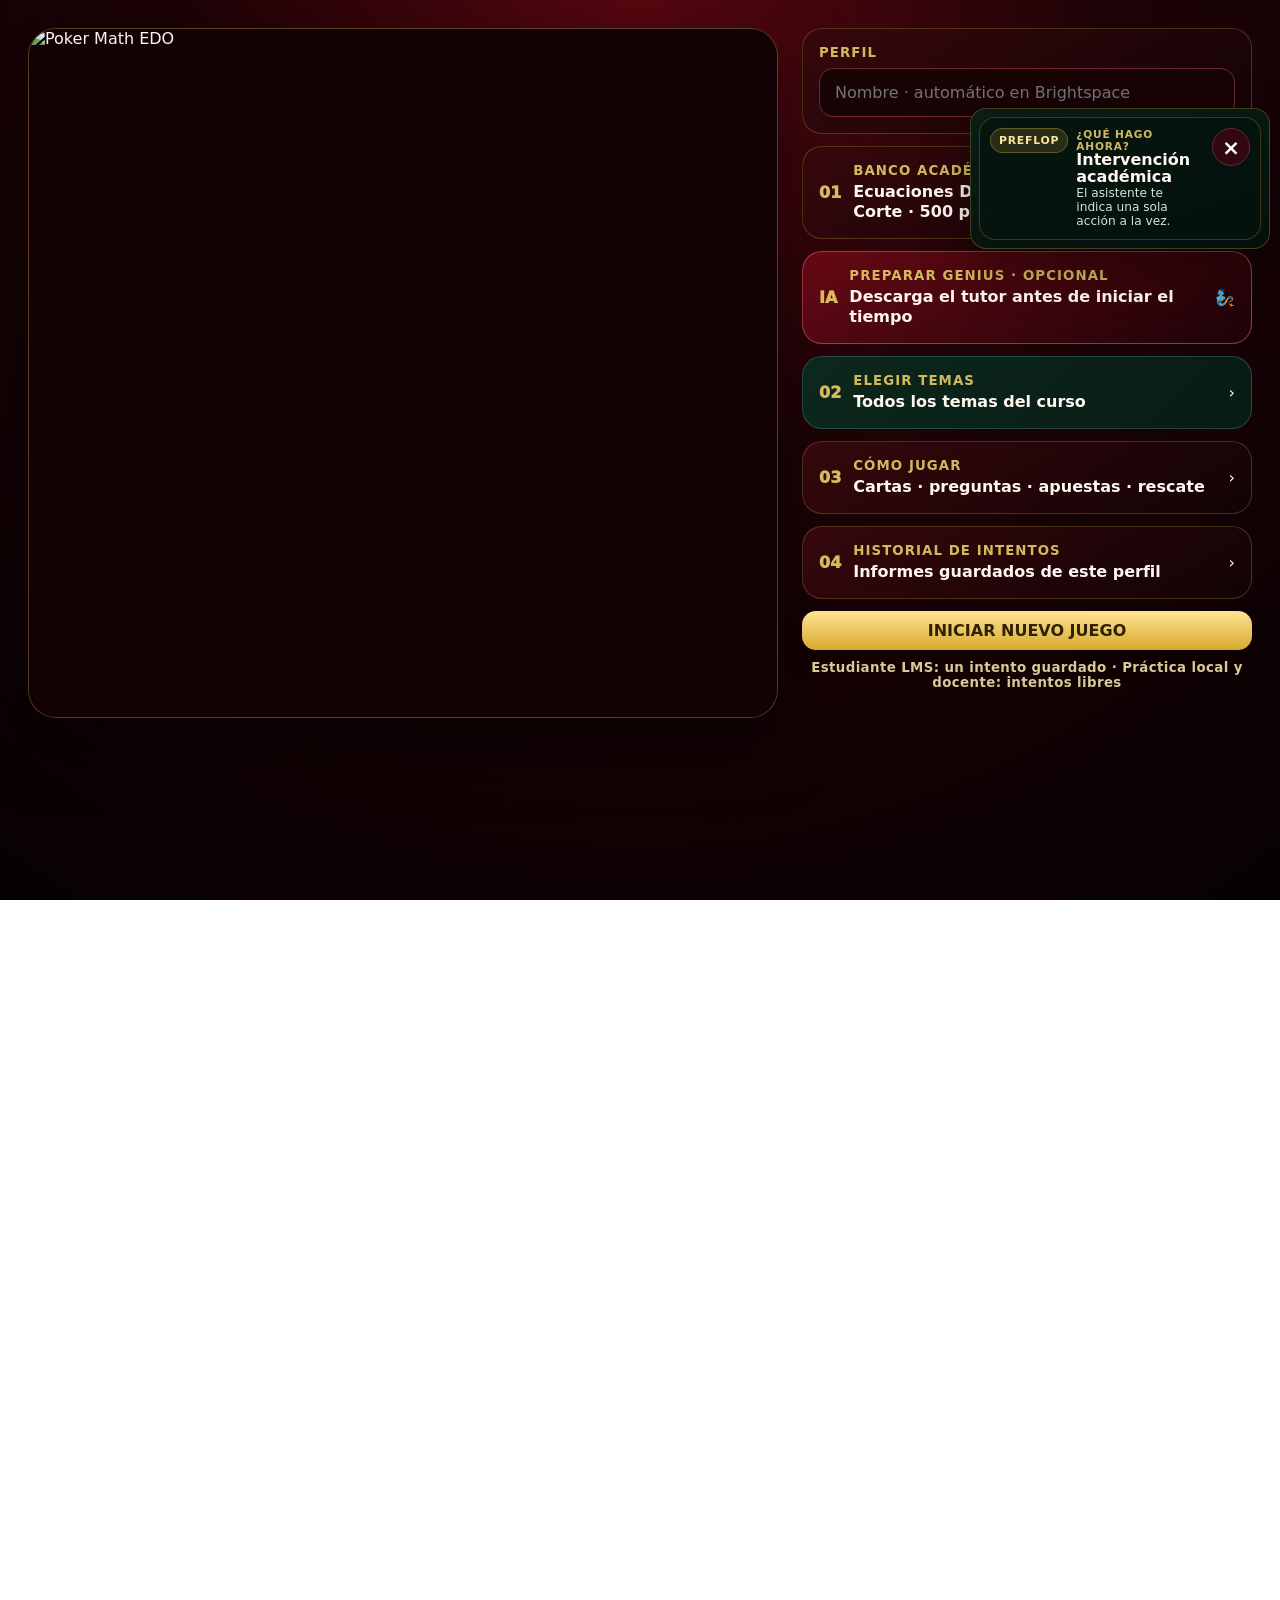
==== index.html @ 797a7d3d "Add files via upload" ====
<!doctype html>
<html lang="es">
<head>
  <meta charset="utf-8">
  <meta name="viewport" content="width=device-width,initial-scale=1,viewport-fit=cover">
  <meta name="theme-color" content="#4a0710">
  <title>Poker Math EDO v7.2 · Genius Math generativo RC · Corte 3 · Banco 500 · SCORM</title>
  <link rel="stylesheet" href="styles.css">
  <link rel="stylesheet" href="genie/tutor-v72.css">
<link rel="stylesheet" href="genie/runtime-v721.css">
  <script>
    window.MathJax={tex:{inlineMath:[['\\(','\\)']],displayMath:[['\\[','\\]']],processEscapes:true},svg:{fontCache:'global'},options:{skipHtmlTags:['script','noscript','style','textarea','pre','code'],renderActions:{addMenu:[]}}};
  </script>
  <script defer src="mathjax/tex-svg-full.js"></script>
</head>
<body>
<section id="startScreen" class="screen active start-screen">
  <div class="start-shell">
    <section class="start-showcase">
      <div class="logo-frame"><img src="assets/poker_ecomat_logo.webp" alt="Poker Math EDO" class="main-logo"></div>
    </section>
    <aside class="start-menu">
      <div class="menu-card identity-card">
        <small id="identityModeLabel">PERFIL</small>
        <input id="studentName" maxlength="80" placeholder="Nombre · automático en Brightspace">
      </div>
      <div class="menu-card static-card">
        <span class="menu-index">01</span><div><small>BANCO ACADÉMICO</small><b>Ecuaciones Diferenciales · Tercer Corte · 500 preguntas</b></div><span>♣</span>
      </div>
      <button id="preloadGeniusBtn" type="button" class="menu-card menu-button genius-menu-card" aria-describedby="preloadGeniusStatus">
        <span class="menu-index">IA</span><div><small>PREPARAR GENIUS · OPCIONAL</small><b id="preloadGeniusStatus" role="status">Descarga el tutor antes de iniciar el tiempo</b></div><span>🧞</span>
      </button>
      <button id="topicsBtn" class="menu-card menu-button topic-menu-button" type="button"><span class="menu-index">02</span><div><small>ELEGIR TEMAS</small><b id="selectedTopicsSummary">Todos los temas del curso</b></div><span>›</span></button>
      <button id="howBtn" class="menu-card menu-button" type="button"><span class="menu-index">03</span><div><small>CÓMO JUGAR</small><b>Cartas · preguntas · apuestas · rescate</b></div><span>›</span></button>
      <button id="attemptHistoryBtn" class="menu-card menu-button" type="button"><span class="menu-index">04</span><div><small>HISTORIAL DE INTENTOS</small><b id="attemptHistorySummary">Informes guardados de este perfil</b></div><span>›</span></button>
      <button id="continueBtn" class="primary-btn hidden" type="button">CONTINUAR PARTIDA GUARDADA</button>
      <button id="startBtn" class="primary-btn gold" type="button">INICIAR NUEVO JUEGO</button><small class="open-access-note">Estudiante LMS: un intento guardado · Práctica local y docente: intentos libres</small>
      <div id="teacherBadge" class="teacher-badge hidden">DOCENTE / WITHOUT TRACKING, PREVIEW · INTENTOS ILIMITADOS</div>
      <div id="completedBox" class="completed-box hidden"></div>
      <small id="startError" class="error-text"></small>
    </aside>
  </div>
</section>

<div id="topicsModal" class="overlay hidden" role="dialog" aria-modal="true" aria-labelledby="topicsTitle">
  <div class="modal-card topics-card">
    <div class="modal-head">
      <div><small>BANCO ACADÉMICO</small><h2 id="topicsTitle">Elegir temas del curso</h2></div>
      <button id="closeTopics" class="icon-btn" type="button" aria-label="Cerrar selección de temas">×</button>
    </div>
    <p class="topics-intro">Selecciona uno o varios temas de Ecuaciones Diferenciales del banco de tercer corte. Incluye 500 preguntas: opción múltiple, verdadero/falso, respuesta entera, afirmaciones I–IV, ordenamiento y preguntas con gráfica SVG. Poker usa los niveles 1–2 como retos normales y el nivel 3 para subidas y Rescate.</p>
    <div class="topics-toolbar">
      <button id="selectAllTopics" class="secondary-btn" type="button">SELECCIONAR TODOS</button>
      <button id="clearTopics" class="secondary-btn" type="button">LIMPIAR</button>
    </div>
    <div id="topicsGrid" class="topics-grid"></div>
    <div id="topicsCount" class="topics-count"></div>
    <div id="topicsError" class="error-text"></div>
    <div class="modal-actions"><button id="applyTopics" class="primary-btn gold" type="button">APLICAR TEMAS</button></div>
  </div>
</div>

<div id="attemptHistoryModal" class="overlay hidden" role="dialog" aria-modal="true" aria-labelledby="attemptHistoryTitle">
  <div class="modal-card attempt-history-card">
    <div class="modal-head">
      <div><small>ARCHIVO DE INFORMES</small><h2 id="attemptHistoryTitle">Historial de intentos</h2></div>
      <button id="closeAttemptHistory" class="icon-btn" type="button" aria-label="Cerrar historial">×</button>
    </div>
    <p class="attempt-history-intro">Cada intento terminado se archiva por separado para este perfil. Puedes volver a descargar cualquiera de sus informes HTML sin afectar los demás intentos.</p>
    <div id="attemptHistoryList" class="attempt-history-list"></div>
    <div id="attemptHistoryError" class="error-text"></div>
  </div>
</div>

<div id="howModal" class="overlay hidden" role="dialog" aria-modal="true" aria-labelledby="howTitle">
  <div class="modal-card how-card">
    <div class="modal-head"><div><small>MANUAL RÁPIDO</small><h2 id="howTitle">Cómo jugar Poker Math · EDO</h2></div><button id="closeHow" class="icon-btn" type="button">×</button></div>
    <div class="how-grid">
      <section><h3>Objetivo</h3><p>Tú y la Mesa empiezan con <b>2.50</b> en fichas. Las fichas se reparten entre las dos bancas y el banco de apuesta, por lo que el total del sistema se conserva en <b>5.00</b>. Tu banca disponible es tu nota actual. Tienes <b>60 minutos</b> y ganas la carrera si llegas a <b>5.00</b>. Si una banca queda en <b>0.00</b> después de resolver la mano, el juego termina.</p></section>
      <section><h3>Preguntas = control del azar</h3><p>Las preguntas normales <b>no suman décimas directamente</b>. Antes de responder puedes intentar solo o pedir a Genius Math pistas, fórmulas y orientación. La <b>primera respuesta registrada</b> determina si ganas el derecho de conservar o cambiar al azar la carta objetivo.</p></section>
      <section><h3>Genius Math · ciclo pedagógico</h3><p>Cada intervención normal sigue <b>1) reto</b>, <b>2) apoyo opcional de Genius Math antes de responder</b> y <b>3) transferencia sin IA</b>. Si no recuerdas una fórmula, puedes pedírsela directamente al Genio. Las preguntas irrelevantes no penalizan: Genius las redirige naturalmente al ejercicio. La nota oficial sigue dependiendo de la primera respuesta registrada.</p></section>
      <section><h3>Preflop</h3><p>Puedes responder hasta 2 preguntas por tus cartas y hasta 2 por las cartas ocultas de la Mesa. El termómetro psicológico puede ser sincero o estar faroleando. El <b>rostro profesional de la Mesa permanece visible durante toda la partida</b> y cambia mediante una secuencia de sprites según la calle, la fuerza aparente de la mano y la evolución de las cartas.</p></section>
      <section><h3>Flop · Turn · River</h3><p>Flop: hasta 3 preguntas, una por comunitaria. Turn y river: hasta 1 cada uno. Cambiar una comunitaria puede ayudarte o ayudar a la Mesa.</p></section>
      <section><h3>Apuestas</h3><p>Las fichas se comprometen en pasos de <b>0.10</b>, con máximo <b>0.50 por jugador y por mano</b>, incluyendo las ciegas. <b>Igualar</b> una apuesta no requiere reto adicional. <b>Abrir o subir</b> una apuesta sí exige superar una pregunta avanzada. Una calle solo puede cerrarse cuando las apuestas quedan igualadas o alguien se retira. La Mesa decide estratégicamente si pasa, apuesta, iguala, resube o se retira según su probabilidad interna.</p></section>
      <section><h3>Dealer · Small Blind · Big Blind</h3><p>Cada mano comienza con apuestas obligatorias. En heads-up, quien tiene el <b>botón Dealer (D)</b> pone la <b>Small Blind = 0.10</b> y el rival la <b>Big Blind = 0.20</b>. El botón cambia de jugador en cada mano. Estas décimas quedan comprometidas desde el reparto y forman parte del Rescate si pierdes el showdown.</p></section>
      <section><h3>Rescate de Conocimiento</h3><p>Si pierdes el showdown, respondes exactamente 2 preguntas avanzadas: <b>2/2 salva 100%</b>, <b>1/2 salva 50%</b>, <b>0/2 salva 0%</b> de tus décimas comprometidas.</p></section>
      <section class="justice-info"><h3>Finalización y perfiles Brightspace</h3><p>El juego termina al cumplirse <b>60 minutos</b>, al alcanzar <b>5.00</b>, si alguna banca queda en <b>0.00</b> después de resolver la mano, o si pulsas <b>Finalizar</b>. La banca actual es la nota final. Poker Math EDO distingue cuatro contextos: <b>Estudiante Brightspace</b> (seguimiento sin bloqueo de intentos, nota al LMS), <b>Docente con seguimiento Brightspace</b> (nota 0–5.0 al LMS para la identidad activa), <b>Docente / Without Tracking, Preview</b> (sin escrituras, commits ni finalización de nota) y <b>Docente / Preview-Review</b> (sin modificar calificaciones). El modo docente con seguimiento se activa cuando Brightspace expone una señal de rol docente en los datos de lanzamiento o cuando el contenedor permite reconocer el contexto de <i>Administrar curso / Course Admin</i>. Si el LMS no expone el rol pero sí abre un intento con seguimiento, la sesión se trata como perfil calificable y la nota se envía normalmente. <b>En toda finalización se descarga automáticamente el informe HTML detallado</b>.</p></section>
      <section class="latex-reference-section full-span">
        <h3>Tabla de manos de póker</h3>
        <p>Referencia rápida para entender el showdown. No necesitas memorizarla completa porque el juego calcula automáticamente la mejor mano, pero puedes consultarla antes y durante la partida.</p>
        <div class="latex-box">
          <div class="latex-caption"><strong>Jerarquía de manos</strong><br><span>10 &gt; 9 &gt; ··· &gt; 1</span></div>
          <table class="latex-table poker-rank-table">
            <thead>
              <tr><th>Rango</th><th>Mano</th><th>Ejemplo</th><th>Idea</th></tr>
            </thead>
            <tbody>
              <tr><td>10</td><td>Escalera real</td><td><span class="hand-sample"><span class="ref-card club">10♣</span><span class="ref-card club">J♣</span><span class="ref-card club">Q♣</span><span class="ref-card club">K♣</span><span class="ref-card club">A♣</span></span></td><td>10-J-Q-K-A del mismo palo.</td></tr>
              <tr><td>9</td><td>Escalera de color</td><td><span class="hand-sample"><span class="ref-card diamond">5♦</span><span class="ref-card diamond">6♦</span><span class="ref-card diamond">7♦</span><span class="ref-card diamond">8♦</span><span class="ref-card diamond">9♦</span></span></td><td>Cinco consecutivas del mismo palo.</td></tr>
              <tr><td>8</td><td>Póker</td><td><span class="hand-sample"><span class="ref-card club">5♣</span><span class="ref-card diamond">5♦</span><span class="ref-card spade">5♠</span><span class="ref-card heart">5♥</span><span class="ref-card club">J♣</span></span></td><td>Cuatro cartas del mismo valor.</td></tr>
              <tr><td>7</td><td>Full house</td><td><span class="hand-sample"><span class="ref-card club">K♣</span><span class="ref-card diamond">K♦</span><span class="ref-card heart">K♥</span><span class="ref-card club">9♣</span><span class="ref-card spade">9♠</span></span></td><td>Un trío y una pareja.</td></tr>
              <tr><td>6</td><td>Color</td><td><span class="hand-sample"><span class="ref-card club">3♣</span><span class="ref-card club">9♣</span><span class="ref-card club">Q♣</span><span class="ref-card club">A♣</span><span class="ref-card club">2♣</span></span></td><td>Cinco cartas del mismo palo.</td></tr>
              <tr><td>5</td><td>Escalera</td><td><span class="hand-sample"><span class="ref-card diamond">A♦</span><span class="ref-card club">2♣</span><span class="ref-card spade">3♠</span><span class="ref-card heart">4♥</span><span class="ref-card club">5♣</span></span></td><td>Cinco valores consecutivos.</td></tr>
              <tr><td>4</td><td>Trío</td><td><span class="hand-sample"><span class="ref-card club">8♣</span><span class="ref-card diamond">8♦</span><span class="ref-card spade">8♠</span><span class="ref-card heart">5♥</span><span class="ref-card club">Q♣</span></span></td><td>Tres cartas del mismo valor.</td></tr>
              <tr><td>3</td><td>Doble pareja</td><td><span class="hand-sample"><span class="ref-card diamond">Q♦</span><span class="ref-card heart">Q♥</span><span class="ref-card club">7♣</span><span class="ref-card heart">7♥</span><span class="ref-card club">A♣</span></span></td><td>Dos parejas distintas.</td></tr>
              <tr><td>2</td><td>Pareja</td><td><span class="hand-sample"><span class="ref-card diamond">J♦</span><span class="ref-card heart">J♥</span><span class="ref-card club">9♣</span><span class="ref-card club">2♣</span><span class="ref-card spade">5♠</span></span></td><td>Dos cartas del mismo valor.</td></tr>
              <tr><td>1</td><td>Carta alta</td><td><span class="hand-sample"><span class="ref-card club">A♣</span><span class="ref-card diamond">5♦</span><span class="ref-card heart">7♥</span><span class="ref-card spade">2♠</span><span class="ref-card club">J♣</span></span></td><td>Sin otra combinación.</td></tr>
            </tbody>
          </table>
        </div>
      </section>
    </div>
    <div class="modal-actions"><button id="closeHow2" class="primary-btn gold" type="button">Entendido</button></div>
  </div>
</div>

<main id="gameScreen" class="game hidden">
  <header class="topbar">
    <div class="brand"><img src="assets/poker_ecomat_logo.webp" alt="Poker Math EDO"><div><b>Poker Math · EDO</b><span id="hudStudent">Estudiante</span></div></div>
    <div class="stat hero-stat"><span>Tu nota</span><b id="gradeText">2.50 / 5.00</b></div>
    <div class="stat"><span>Mesa</span><b id="dealerScoreText">2.50 / 5.00</b></div>
    <div class="stat"><span>Tiempo</span><b id="timeText">01:00:00</b></div>
    <div class="stat"><span>C / I</span><b id="ciText">0 / 0</b></div>
    <div class="stat"><span>Mano</span><b id="handText">1</b></div>
    <button id="assistantBtn" class="secondary-btn assistant-open-btn" type="button">🧭 Asistente</button>
    <div class="more-wrap"><button id="moreBtn" class="secondary-btn" type="button" aria-expanded="false">☰ Más ▾</button><div id="moreMenu" class="more-menu hidden"><button id="saveBtn" type="button">💾 Guardar</button><button id="hierarchyBtn" type="button">🂡 Jerarquía</button><button id="soundBtn" type="button">🔊 Sonido</button><button id="howBtnGame" type="button">❔ Cómo jugar</button><button id="assistantMenuBtn" type="button">🧭 Abrir asistente</button></div></div>
    <button id="finishBtn" class="danger-btn" type="button">⏹ Finalizar</button>
  </header>

  <section id="guideBand" class="guide-band floating-guide" aria-label="Asistente guiado por fases">
    <div id="phaseTrack" class="phase-track"></div>
    <div class="guide-band-main">
      <div class="guide-assistant-card">
        <div class="assistant-panel-head">
          <div class="assistant-head">
            <div class="phase-chip" id="phaseChip">PREFLOP</div>
            <div class="assistant-copy">
              <small>¿QUÉ HAGO AHORA?</small>
              <h2 id="phaseTitle">Intervención académica</h2>
              <p id="phaseHelp">El asistente te indica una sola acción a la vez.</p>
            </div>
          </div>
          <button id="closeGuideBtn" class="icon-btn close-guide-btn" type="button" aria-label="Cerrar asistente">×</button>
        </div>
        <div id="phaseSecondary" class="phase-secondary-inline"></div>
      </div>
    </div>
  </section>
  <button id="floatingPhaseActionBtn" class="primary-btn gold floating-phase-btn hidden" type="button">IR A LA APUESTA PREFLOP</button>

  <section class="poker-layout">
    <div class="table-stage">
      <div class="guide-emotion-card mesa-face-card" aria-live="polite">
        <div class="guide-emotion-top">
          <div id="opponentSpriteShell" class="opponent-sprite-shell compact" aria-label="Rostro emocional de la Mesa">
            <div class="sprite-halo" aria-hidden="true"></div>
            <img id="psychSpriteA" class="opponent-sprite active" src="assets/emotions/preflop_01.webp" alt="Jugadora de Poker Math EDO">
            <img id="psychSpriteB" class="opponent-sprite" src="assets/emotions/preflop_01.webp" alt="" aria-hidden="true">
            <span class="live-opponent-badge">MESA · EN VIVO</span>
          </div>
          <div class="guide-emotion-copy">
            <small>MESA</small>
            <b id="psychLabel">Analítica</b>
            <span id="psychTell">Observando la mano.</span>
            <div class="mini-meta"><b id="machineDockLabel">Analítica</b><span id="machineDockPhase">PREFLOP</span></div>
          </div>
        </div>
        <div class="gauge-wrap">
          <div class="gauge"><i id="psychFill"></i></div>
          <div class="gauge-scale"><span>Presión</span><span>Lectura</span><span>Control</span></div>
          <small id="emotionFrameLabel" class="emotion-frame-label">Neutral profesional</small>
        </div>
      </div>
      <div class="felt-table">
        <div id="tableFX" class="table-fx" aria-hidden="true"></div>
        <div id="dealerChipRack" class="chip-rack dealer-chip-rack" aria-live="polite"></div>
        <div id="tablePot" class="pot-display" aria-live="polite"><div class="pot-title">POZO</div><div id="potChipStack" class="pot-chip-stack"></div><div id="potText" class="pot-text">0.00</div></div>
        <div id="studentChipRack" class="chip-rack student-chip-rack" aria-live="polite"></div>
        <div class="dealer-zone">
          <div class="zone-label"><span>LA MESA</span></div>
          <div class="role-strip dealer-role-strip">
            <div id="dealerRoleChips" class="role-chip-cluster" aria-label="Rol de la Mesa en esta mano"></div>
          </div>
          <div id="dealerCards" class="card-row"></div>
        </div>

        <div class="community-zone">
          <div class="zone-label"><span>CARTAS COMUNITARIAS</span><b id="streetLabel">PREFLOP</b></div>
          <div id="boardCards" class="card-row board-row"></div>
        </div>

        <div class="student-zone">
          <div class="zone-label"><span>TUS CARTAS</span></div>
          <div class="role-strip student-role-strip">
            <div id="studentRoleChips" class="role-chip-cluster" aria-label="Tu rol en esta mano"></div>
          </div>
          <div id="studentCards" class="card-row"></div>
        </div>
      </div>
    </div>
  </section>
</main>

<div id="questionModal" class="overlay hidden" role="dialog" aria-modal="true" aria-labelledby="qTitle">
  <div class="modal-card question-card genius-question-card">
    <div class="modal-head"><div><small id="qMeta">Pregunta</small><h2 id="qTitle">Reto matemático</h2></div><button id="qClose" class="icon-btn" type="button" aria-label="Cerrar pregunta">×</button></div>
    <div id="qLearningTrack" class="genius-phase-track" aria-label="Fases pedagógicas">
      <div data-qphase="independent"><span>1</span><b>RETO</b></div>
      <div data-qphase="genie"><span>2</span><b>APRENDIZAJE</b></div>
      <div data-qphase="transfer"><span>3</span><b>TRANSFERENCIA</b></div>
    </div>
    <div id="qPhaseNote" class="genius-phase-note">Puedes responder directamente o pedir ayuda a Genius Math antes de contestar.</div>
    <div class="question-tools"><button id="calcBtn" class="tool-btn" data-open-reino-calc type="button">🧮 Calculadora Reino Integral</button><button id="hintBtn" class="tool-btn genius-tool-btn" type="button">🧞 PEDIR PISTA A GENIUS MATH</button></div>
    <div id="qPrompt" class="math-prompt"></div>
    <div id="qHint" class="hint-box hidden"></div>
    <form id="answerForm">
      <div id="answerArea"></div>
      <label class="confidence-row">¿Qué tan seguro estás de tu respuesta?
        <select id="qConfidence"><option value="low">Baja</option><option value="medium" selected>Media</option><option value="high">Alta</option></select>
      </label>
      <button id="answerBtn" class="primary-btn gold" type="submit">REGISTRAR MI RESPUESTA</button>
    </form>
    <div id="qFeedback" class="feedback hidden"></div>

    <section id="geniePanel" class="genius-panel hidden" aria-labelledby="genieHeading">
      <header class="genius-panel-head"><span class="genius-orb" aria-hidden="true">✦</span><div><b id="genieHeading">Genius Math</b><small>Trabajemos tu ejercicio de EDO</small></div><span id="genieHelpBadge" class="genius-help-badge">IA no activada</span><button id="genieCloseBtn" class="icon-btn" type="button" aria-label="Cerrar Genius y volver al ejercicio">✕</button></header>
      <p id="genieEngineNote" class="genius-engine-note"></p>
      <details id="genieModeDetails" class="genius-model-details" open><summary>Modelo y conexión</summary>
        <p>El tutor local genera respuestas en este equipo. Su primera activación descarga el programa y los pesos desde servidores externos; requiere HTTPS, WebGPU y memoria suficiente. La caché puede ser eliminada por el navegador.</p>
        <label for="genieProfile">Perfil del modelo</label><select id="genieProfile"><option value="light">Ligero · Qwen3 0.6B</option><option value="standard">Estándar · Qwen3 1.7B</option><option value="advanced">Avanzado · Qwen3 4B</option></select>
        <p class="genius-download-note">Descarga orientativa, no medida: 0,5 / 1,2 / 2,6 GB. No está incluida en este ZIP. Elegir un modelo mayor no garantiza mayor exactitud.</p>
        <button id="genieLoadBtn" type="button" class="primary-btn">ACTIVAR IA LOCAL</button><button id="genieCloudBtn" type="button" class="secondary-btn hidden">CONECTAR IA REMOTA</button>
      </details>
      <div class="genius-reference-toggle"><button id="genieGuideBtn" type="button" class="secondary-btn">Consultar fórmulas sin IA</button></div>
      <div id="genieReference" class="genius-reference hidden"></div>
      <div id="genieChat" class="genius-chat" role="log" aria-live="polite" aria-relevant="additions" aria-label="Conversación con Genius"></div>
      <form id="genieForm" class="genius-form"><label for="genieInput">Tu duda o procedimiento</label><textarea id="genieInput" rows="3" maxlength="2400" placeholder="Puedes empezar con: no sé cómo comenzar…" aria-describedby="genieKeyboardNote"></textarea><small id="genieKeyboardNote">Enter envía · Shift+Enter añade una línea</small><div class="genius-form-actions"><button id="genieSendBtn" type="submit" class="primary-btn">ENVIAR</button><button id="genieCancelBtn" type="button" class="secondary-btn hidden">CANCELAR</button></div></form>
      <div id="genieStatus" class="genius-status" role="status"></div><button id="genieReadyBtn" type="button" class="secondary-btn">VOLVER A MI RESPUESTA</button>
    </section>

    <section id="transferPanel" class="transfer-panel hidden" aria-label="Prueba de transferencia">
      <div class="transfer-head"><span>3</span><div><b>Prueba de transferencia</b><small>Genius Math se retira. Resuelve sin IA.</small></div></div>
      <div id="transferMeta" class="transfer-meta"></div>
      <div id="transferPrompt" class="math-prompt"></div>
      <form id="transferForm"><div id="transferAnswerArea"></div><button class="primary-btn gold" type="submit">RESPONDER TRANSFERENCIA</button></form>
      <div id="transferFeedback" class="feedback hidden"></div>
    </section>

    <div id="changeDecision" class="change-decision hidden"><h3 id="decisionTitle">Ganaste el derecho de intervenir la carta</h3><p id="decisionText"></p><div class="modal-actions"><button id="keepCardBtn" class="secondary-btn" type="button">CONSERVAR</button><button id="changeCardBtn" class="primary-btn gold" type="button">CAMBIAR AL AZAR</button></div></div>
    <div id="wrongCloseWrap" class="modal-actions hidden"><button id="wrongCloseBtn" class="primary-btn" type="button">VOLVER A LA MESA</button></div>
  </div>
</div>

<div id="betModal" class="overlay hidden" role="dialog" aria-modal="true" aria-labelledby="betTitle">
  <div class="modal-card bet-card">
    <div class="modal-head"><div><small id="betStreet">APUESTA</small><h2 id="betTitle">Decide cuánto comprometer</h2></div></div>
    <div class="ai-bet-box"><span>Decisión estratégica de la Mesa</span><b id="aiBetText">La Mesa pasa.</b><small id="aiBetReason">Evalúa su mano con información legítima.</small></div>
    <div id="betBlindInfo" class="blind-info">Ciegas obligatorias activas.</div>
    <div class="bet-scores"><div><span>Tu banca disponible</span><b id="betGrade">2.50</b></div><div><span>Tú en el banco de apuesta</span><b id="betCurrent">0.00</b></div><div><span>Mesa en el banco de apuesta</span><b id="betDealerCurrent">0.00</b></div></div>
    <label class="bet-label">Cantidad que quieres poner ahora</label>
    <div id="betRoundStatus" class="bet-round-status"></div>
    <div id="betChoices" class="bet-choices"></div>
    <div class="bet-preview-box"><span>Vista previa de tus fichas</span><div id="betPreview" class="bet-preview"></div><b id="betSelectedText">0.00</b></div>
    <button id="foldBetBtn" class="danger-btn bet-fold-btn hidden" type="button">RETIRARME DE LA MANO</button>
    <p class="bet-note">Las ciegas SB/BB ya son parte del compromiso. <b>Igualar</b> una apuesta no exige reto adicional. <b>Abrir o subir</b> exige una pregunta avanzada; el máximo total sigue siendo <b>0.50 por jugador en toda la mano</b>. La expresión de la Mesa puede ser deliberadamente engañosa.</p>
    <button id="confirmBetBtn" class="primary-btn gold" type="button">CONFIRMAR Y CONTINUAR</button>
  </div>
</div>


<div id="raiseChallengeModal" class="overlay hidden" role="dialog" aria-modal="true" aria-labelledby="raiseChallengeTitle">
  <div class="modal-card raise-challenge-card">
    <div class="rescue-banner raise-banner">RETO PARA SUBIR</div>
    <h2 id="raiseChallengeTitle">La subida se gana con conocimiento</h2>
    <p id="raiseChallengeRisk">Para aumentar la apuesta debes superar una pregunta avanzada.</p>
    <div id="raiseChallengeMeta" class="raise-challenge-meta"></div>
    <div id="raiseChallengePrompt" class="math-prompt"></div><div class="question-tools"><button class="tool-btn" data-open-reino-calc type="button">🧮 Calculadora Reino Integral</button></div>
    <form id="raiseChallengeForm">
      <div id="raiseChallengeAnswerArea"></div>
      <button class="primary-btn gold" type="submit">RESPONDER PARA AUTORIZAR LA SUBIDA</button>
    </form>
    <div id="raiseChallengeFeedback" class="feedback hidden"></div>
    <div class="modal-actions raise-challenge-actions">
      <button id="raiseCancelBtn" class="secondary-btn" type="button">NO SUBIR · IGUALAR / PASAR</button>
      <button id="raiseNextBtn" class="primary-btn gold hidden" type="button">CONTINUAR</button>
    </div>
  </div>
</div>

<div id="resultModal" class="overlay hidden" role="dialog" aria-modal="true" aria-labelledby="resultTitle">
  <div class="modal-card result-card"><div id="resultIcon" class="result-icon">♠</div><h2 id="resultTitle">Showdown</h2><div id="showdownCards" class="showdown-view"></div><div id="resultText" class="result-text"></div><button id="resultContinueBtn" class="primary-btn gold" type="button">CONTINUAR</button></div>
</div>

<div id="rescueModal" class="overlay hidden" role="dialog" aria-modal="true" aria-labelledby="rescueTitle">
  <div class="modal-card rescue-card"><div class="rescue-banner">RESCATE DE CONOCIMIENTO</div><h2 id="rescueTitle">Tu conocimiento todavía puede salvar la apuesta</h2><p id="rescueRiskText"></p><div class="rescue-progress"><span id="rescueStep">Pregunta 1 de 2</span><b id="rescueSavedPreview">Puedes salvar 100%</b></div><div id="rescuePrompt" class="math-prompt"></div><div class="question-tools"><button class="tool-btn" data-open-reino-calc type="button">🧮 Calculadora Reino Integral</button></div><form id="rescueForm"><div id="rescueAnswerArea"></div><button class="primary-btn gold" type="submit">RESPONDER</button></form><div id="rescueFeedback" class="feedback hidden"></div><button id="rescueNextBtn" class="primary-btn hidden" type="button">SIGUIENTE</button></div>
</div>

<div id="hierarchyModal" class="overlay hidden">
  <div class="modal-card hierarchy-card">
    <div class="modal-head"><div><small>REFERENCIA</small><h2>Jerarquía y puntaje de manos</h2></div><button id="closeHierarchy" class="icon-btn" type="button">×</button></div>
    <p class="hierarchy-intro">La Mesa y el estudiante usan la jerarquía estándar de Texas Hold'em. El sistema compara automáticamente las mejores 5 cartas de entre 7 y decide la mano ganadora.</p>
    <div class="latex-box hierarchy-latex-box">
      <div class="latex-caption"><strong>Tabla de puntaje del póker</strong><br><span>Fuerza mayor ⇒ mejor mano</span></div>
      <table class="latex-table poker-rank-table">
        <thead>
          <tr><th>Puntaje</th><th>Mano</th><th>Estructura</th><th>Ejemplo</th></tr>
        </thead>
        <tbody>
          <tr><td>10</td><td>Escalera real</td><td>\(10,J,Q,K,A\) del mismo palo</td><td><span class="hand-sample"><span class="ref-card club">10♣</span><span class="ref-card club">J♣</span><span class="ref-card club">Q♣</span><span class="ref-card club">K♣</span><span class="ref-card club">A♣</span></span></td></tr>
          <tr><td>9</td><td>Escalera de color</td><td>5 consecutivas del mismo palo</td><td><span class="hand-sample"><span class="ref-card diamond">5♦</span><span class="ref-card diamond">6♦</span><span class="ref-card diamond">7♦</span><span class="ref-card diamond">8♦</span><span class="ref-card diamond">9♦</span></span></td></tr>
          <tr><td>8</td><td>Póker</td><td>\(a,a,a,a,b\)</td><td><span class="hand-sample"><span class="ref-card club">5♣</span><span class="ref-card diamond">5♦</span><span class="ref-card spade">5♠</span><span class="ref-card heart">5♥</span><span class="ref-card club">J♣</span></span></td></tr>
          <tr><td>7</td><td>Full house</td><td>\(a,a,a,b,b\)</td><td><span class="hand-sample"><span class="ref-card club">K♣</span><span class="ref-card diamond">K♦</span><span class="ref-card heart">K♥</span><span class="ref-card club">9♣</span><span class="ref-card spade">9♠</span></span></td></tr>
          <tr><td>6</td><td>Color</td><td>Mismo palo, no consecutivas</td><td><span class="hand-sample"><span class="ref-card club">3♣</span><span class="ref-card club">9♣</span><span class="ref-card club">Q♣</span><span class="ref-card club">A♣</span><span class="ref-card club">2♣</span></span></td></tr>
          <tr><td>5</td><td>Escalera</td><td>5 consecutivas, sin exigir palo</td><td><span class="hand-sample"><span class="ref-card diamond">A♦</span><span class="ref-card club">2♣</span><span class="ref-card spade">3♠</span><span class="ref-card heart">4♥</span><span class="ref-card club">5♣</span></span></td></tr>
          <tr><td>4</td><td>Trío</td><td>\(a,a,a,b,c\)</td><td><span class="hand-sample"><span class="ref-card club">8♣</span><span class="ref-card diamond">8♦</span><span class="ref-card spade">8♠</span><span class="ref-card heart">5♥</span><span class="ref-card club">Q♣</span></span></td></tr>
          <tr><td>3</td><td>Doble pareja</td><td>\(a,a,b,b,c\)</td><td><span class="hand-sample"><span class="ref-card diamond">Q♦</span><span class="ref-card heart">Q♥</span><span class="ref-card club">7♣</span><span class="ref-card heart">7♥</span><span class="ref-card club">A♣</span></span></td></tr>
          <tr><td>2</td><td>Pareja</td><td>\(a,a,b,c,d\)</td><td><span class="hand-sample"><span class="ref-card diamond">J♦</span><span class="ref-card heart">J♥</span><span class="ref-card club">9♣</span><span class="ref-card club">2♣</span><span class="ref-card spade">5♠</span></span></td></tr>
          <tr><td>1</td><td>Carta alta</td><td>Sin repeticiones ni secuencia</td><td><span class="hand-sample"><span class="ref-card club">A♣</span><span class="ref-card diamond">5♦</span><span class="ref-card heart">7♥</span><span class="ref-card spade">2♠</span><span class="ref-card club">J♣</span></span></td></tr>
        </tbody>
      </table>
    </div>
    <div class="hierarchy-notes">
      <div><b>Desempates:</b> cuando dos manos tienen el mismo tipo, gana la de mayor valor; si persiste, se comparan los kickers.</div>
      <div><b>Importante:</b> la escalera \(A,2,3,4,5\) sí cuenta como escalera y es la más baja de ese tipo.</div>
    </div>
  </div>
</div>

<div id="reinoCalcModal" class="reino-calc-modal hidden" role="dialog" aria-modal="true" aria-hidden="true" aria-label="Calculadora Reino Integral">
  <div class="reino-calc-shell" role="document">
    <iframe id="reinoCalcFrame" class="reino-calc-frame" src="reino_calculator/calculator.html" title="Calculadora Reino Integral"></iframe>
  </div>
</div>


<section id="endScreen" class="screen end-screen hidden">
  <div class="end-card">
    <img src="assets/poker_ecomat_logo.webp" alt="Poker Math EDO">
    <img id="endEmotion" class="end-emotion hidden" src="assets/emotions/special_41.webp" alt="Jugadora Poker Math EDO celebrando recuperación">
    <small id="endStageLabel">INTENTO TERMINADO · INFORME PREPARADO</small>
    <h1 id="endGrade">0.00 / 5.00</h1>
    <h2 id="endTitle">Resultado del intento</h2>
    <p id="endText"></p>
    <div id="reportArchiveStatus" class="report-archive-status">Preparando y guardando el informe…</div>
    <div class="end-actions">
      <button id="viewReportBtn" class="secondary-btn" type="button">VER INFORME</button>
      <button id="downloadReportBtn" class="primary-btn gold" type="button" disabled>DESCARGAR INFORME HTML</button>
      <button id="finalizeAttemptBtn" class="danger-btn" type="button" disabled>FINALIZAR INTENTO</button>
      <button id="teacherNewBtn" class="secondary-btn hidden" type="button">VOLVER AL MENÚ</button>
    </div>
    <div id="endScorm" class="scorm-status"></div>
  </div>
</section>

<script src="scorm.js"></script>
<script src="poker.js"></script>
<script src="bank/base_bank.js"></script>
<script src="bank/extended_bank.js"></script>
<script src="interactive_graphs.js"></script>
<script src="questions.js"></script>
<script src="genie/config.js"></script>
<script src="genie/FormulaCatalog.js"></script>
<script src="genie/QuestionMetadata.js"></script>
<script src="genie/FormulaCoach.js"></script>
<script src="genie/PedagogyEngine.js"></script>
<script src="genie/TransferCatalog.js"></script>
<script src="genie/StudentModel.js"></script>
<script src="genie/GenieMemory.js"></script>
<script src="genie/AlgebraVerifier.js"></script>
<script src="genie/EvaluatorBridge.js"></script>
<script src="genie/ContextBridge.js"></script>
<script src="genie/PromptContract.js"></script>
<script src="genie/ToolRegistry.js"></script>
<script src="genie/LoopDetector.js"></script>
<script src="genie/OutputGuard.js"></script>
<script src="genie/GuidedProvider.js"></script>
<script src="genie/GenieCapabilityProbe.js"></script>
<script src="genie/RuntimeDiagnostics.js"></script>
<script src="genie/LocalModelProvider.js"></script>
<script src="genie/CloudModelProvider.js"></script>
<script src="genie/ModelProvider.js"></script>
<script src="genie/GenieEngine.js"></script>
<script src="genie/TutorPanel.js"></script>
<script src="genie/ReportBridge.js"></script>
<script src="genie/PreloadPanel.js"></script>
<script src="genie/ReportViewer.js"></script>
<script src="reino_calculator_bridge.js"></script>
<script src="app.js"></script>
</body>
</html>
---- styles.css ----
:root{
  --bg:#120203;--bg2:#210506;--felt:#8c0912;--felt2:#53050b;--panel:#190607;--panel2:#2b0a0d;
  --gold:#f5c44e;--gold2:#ffdf7d;--red:#b10814;--red2:#ef233c;--text:#fff7ef;--muted:#d3b7b9;
  --line:rgba(245,196,78,.30);--good:#f04a5d;--bad:#ff7180;--blue:#f5c44e;--shadow:0 20px 70px rgba(0,0,0,.50)
}
*{box-sizing:border-box}html,body{margin:0;min-height:100%;background:radial-gradient(circle at 50% 0,#5a0710 0,#1d0306 42%,#070102 100%);color:var(--text);font-family:Inter,ui-sans-serif,system-ui,-apple-system,Segoe UI,Arial,sans-serif}button,input{font:inherit}.hidden{display:none!important}button{cursor:pointer}.screen{display:none;min-height:100vh}.screen.active{display:block}.start-screen{padding:28px}.start-shell{width:min(1480px,100%);margin:auto;display:grid;grid-template-columns:minmax(0,1.25fr) minmax(340px,.75fr);gap:24px;align-items:stretch}.start-showcase{display:grid;gap:16px}.logo-frame{background:linear-gradient(180deg,rgba(255,255,255,.025),rgba(255,255,255,.012));border:1px solid rgba(255,215,108,.28);border-radius:28px;overflow:hidden;min-height:540px;display:grid;place-items:center;box-shadow:var(--shadow),inset 0 0 70px rgba(245,196,78,.05)}.main-logo{width:100%;height:100%;object-fit:cover;display:block}.start-menu{display:flex;flex-direction:column;gap:12px}.menu-card{background:linear-gradient(150deg,rgba(54,8,12,.98),rgba(18,3,5,.99));border:1px solid rgba(245,196,78,.22);border-radius:20px;padding:16px;display:grid;grid-template-columns:auto 1fr auto;gap:12px;align-items:center;color:var(--text);text-align:left}.menu-card small{display:block;color:#d4b85d;font-weight:900;letter-spacing:.08em}.menu-card b{display:block;margin-top:4px;line-height:1.25}.identity-card{display:block}.identity-card input{width:100%;margin-top:8px;padding:14px 15px;border:1px solid #6d2830;border-radius:14px;background:#180305;color:white;outline:none;font-size:1rem}.identity-card input:focus{border-color:var(--gold);box-shadow:0 0 0 3px rgba(245,196,78,.12)}.menu-button:hover{border-color:rgba(245,196,78,.62);transform:translateY(-1px)}.menu-index{font-weight:1000;color:#d8ba5c}.static-card>span:last-child{font-size:1.5rem;color:var(--gold)}.primary-btn,.secondary-btn,.danger-btn,.tool-btn,.icon-btn{border:0;border-radius:14px;padding:12px 16px;font-weight:900;color:white;background:linear-gradient(180deg,#c21729,#7a0712);box-shadow:0 10px 25px rgba(0,0,0,.18)}.primary-btn.gold{background:linear-gradient(180deg,#ffe493,#d6a92e);color:#322100}.secondary-btn{background:#2b080c;border:1px solid #6b2630;box-shadow:none}.danger-btn{background:linear-gradient(180deg,#b6222d,#7f131b);box-shadow:none}.primary-btn:disabled,.secondary-btn:disabled{opacity:.45;cursor:not-allowed}.teacher-badge{padding:9px 12px;border-radius:12px;text-align:center;background:rgba(180,20,35,.22);border:1px solid rgba(245,196,78,.38);color:#ffe3b0;font-size:.8rem;font-weight:900}.completed-box{padding:14px;border-radius:16px;border:1px solid rgba(255,209,102,.32);background:rgba(114,77,8,.22);color:#ffe9af}.error-text{color:#ff9da3;min-height:1.2em}.overlay{position:fixed;inset:0;background:rgba(12,0,2,.82);backdrop-filter:blur(8px);display:flex;align-items:center;justify-content:center;padding:18px;z-index:100}.modal-card{width:min(980px,100%);max-height:92vh;overflow:auto;background:linear-gradient(160deg,#3a080d,#140204);border:1px solid rgba(245,196,78,.33);border-radius:26px;box-shadow:var(--shadow);padding:20px}.compact-modal{width:min(460px,100%)}.modal-head{display:flex;align-items:center;justify-content:space-between;gap:12px;border-bottom:1px solid rgba(245,196,78,.16);padding-bottom:12px;margin-bottom:14px}.modal-head h2,.modal-card h2{margin:.15em 0}.modal-head small,.modal-card>small{color:#d4b85d;font-weight:900;letter-spacing:.08em}.icon-btn{width:42px;height:42px;border-radius:50%;padding:0;background:#31080d;border:1px solid #6b2630;font-size:1.5rem;box-shadow:none}.big-input{width:100%;padding:14px 15px;border:1px solid #7a2b35;border-radius:14px;background:#160204;color:white;outline:none;font-size:1.1rem}.modal-actions{display:flex;gap:10px;justify-content:flex-end;flex-wrap:wrap;margin-top:16px}.how-card{width:min(1100px,100%)}.how-grid{display:grid;grid-template-columns:repeat(2,minmax(0,1fr));gap:12px}.how-grid section{padding:14px;border-radius:16px;background:rgba(255,255,255,.035);border:1px solid rgba(255,255,255,.075)}.how-grid h3{margin:0 0 6px;color:var(--gold2)}.how-grid p{margin:0;color:#dbe6df;line-height:1.45}.how-grid .justice-info{grid-column:1/-1;background:rgba(78,132,111,.13);border-color:rgba(125,211,252,.25)}
.game{min-height:100vh}.topbar{position:sticky;top:0;z-index:30;display:grid;grid-template-columns:minmax(230px,1.4fr) repeat(5,minmax(90px,.55fr)) auto auto;gap:8px;align-items:center;padding:8px 12px;background:linear-gradient(180deg,rgba(30,3,6,.99),rgba(18,2,4,.97));border-bottom:1px solid rgba(245,196,78,.22);backdrop-filter:blur(12px)}.brand{display:flex;align-items:center;gap:10px;min-width:0}.brand img{width:92px;height:52px;object-fit:cover;border-radius:10px;border:1px solid rgba(245,196,78,.25)}.brand b{display:block;font-size:1rem}.brand span{display:block;color:var(--muted);font-size:.78rem;white-space:nowrap;overflow:hidden;text-overflow:ellipsis}.stat{padding:8px 10px;border:1px solid rgba(255,255,255,.075);border-radius:12px;background:rgba(255,255,255,.028);min-width:0}.stat span{display:block;color:#d7bfc1;font-size:.7rem;text-transform:uppercase;letter-spacing:.07em}.stat b{display:block;margin-top:2px;white-space:nowrap}.hero-stat{border-color:rgba(245,196,78,.35);background:rgba(111,80,13,.12)}.hero-stat b{color:var(--gold2)}.more-wrap{position:relative}.more-menu{position:absolute;right:0;top:calc(100% + 8px);width:220px;border:1px solid rgba(245,196,78,.3);border-radius:14px;background:#210407;box-shadow:var(--shadow);padding:7px;display:grid;gap:5px}.more-menu button{border:0;background:transparent;color:white;padding:10px;border-radius:9px;text-align:left}.more-menu button:hover{background:rgba(255,255,255,.06)}
.poker-layout{display:grid;grid-template-columns:minmax(0,1fr) 330px;gap:14px;padding:14px;align-items:start}.table-stage{min-width:0}.felt-table{position:relative;min-height:760px;border-radius:46% / 18%;border:14px solid #6b4516;outline:5px solid #d6a63a;background:radial-gradient(ellipse at center,#0c6a42 0,#084e31 47%,#043320 100%);box-shadow:inset 0 0 80px rgba(0,0,0,.35),0 20px 65px rgba(0,0,0,.42);padding:46px 6% 42px;display:grid;grid-template-rows:1fr 1.1fr 1fr;gap:20px;overflow:hidden}.felt-table:before{content:"";position:absolute;inset:8%;border:2px solid rgba(255,226,135,.18);border-radius:46%/18%;pointer-events:none}.dealer-zone,.community-zone,.student-zone{position:relative;z-index:2;display:grid;align-content:center;justify-items:center;gap:10px}.zone-label{width:min(760px,100%);display:flex;justify-content:space-between;align-items:center;gap:12px;color:#f7e8b4;font-size:.82rem;letter-spacing:.08em}.zone-label b{font-size:.82rem;color:#fff}.card-row{display:flex;gap:14px;align-items:flex-start;justify-content:center;flex-wrap:wrap;min-height:154px}.playing-wrap{display:grid;justify-items:center;gap:7px}.playing-card{width:92px;height:132px;border-radius:12px;background:linear-gradient(160deg,#fffdf6,#eadfca);border:2px solid #e4c56c;color:#111;box-shadow:0 10px 18px rgba(0,0,0,.28);position:relative;padding:8px;display:grid;align-content:space-between;font-family:Georgia,serif}.playing-card.red{color:#b3141f}.playing-card.back{background:repeating-linear-gradient(45deg,#7d0e17 0,#7d0e17 8px,#b78c2b 8px,#b78c2b 12px);border:5px solid #f1df9c;box-shadow:inset 0 0 0 4px #7e1320,0 10px 18px rgba(0,0,0,.28)}.playing-card.back:after{content:"♠";display:grid;place-items:center;position:absolute;inset:18px;border:2px solid #f0d77d;border-radius:8px;color:#f7db7a;font-size:2.2rem;background:rgba(32,4,6,.38)}.playing-card.empty{background:rgba(255,255,255,.035);border:2px dashed rgba(255,255,255,.22);box-shadow:none;color:rgba(255,255,255,.5);place-items:center;font-family:inherit}.rank-corner{font-size:1.32rem;font-weight:900;line-height:.9}.suit-center{font-size:3.1rem;text-align:center;line-height:1}.card-action{min-width:92px;border:1px solid rgba(255,222,126,.35);background:#0c251b;color:#fff;border-radius:10px;padding:7px 8px;font-weight:850;font-size:.72rem}.card-action.done{border-color:rgba(67,209,125,.35);color:#b8f5d1}.card-action.wrong{border-color:rgba(255,107,114,.4);color:#ffc1c5}.card-action.skipped{opacity:.55}.card-action:disabled{cursor:default}.board-row .playing-card{width:86px;height:124px}.psych-card{width:min(500px,100%);display:grid;grid-template-columns:1fr auto;grid-template-areas:"txt ico" "bar ico";gap:6px 12px;align-items:center;padding:10px 13px;border:1px solid rgba(255,221,120,.28);border-radius:14px;background:rgba(28,3,6,.66)}.psych-card>div:first-child{grid-area:txt}.psych-card small{display:block;color:#d0c08d;font-size:.63rem;letter-spacing:.07em}.psych-card b{display:block;margin-top:2px}.psych-card .gauge{grid-area:bar;height:8px;border-radius:999px;background:#35080e;overflow:hidden}.gauge i{display:block;height:100%;width:50%;background:linear-gradient(90deg,#6ecf8f,#f6c452,#d45656);border-radius:inherit;transition:width .3s ease}.psych-card>span{grid-area:ico;font-size:2rem}.control-panel{position:sticky;top:86px;display:grid;gap:12px;background:linear-gradient(160deg,rgba(43,6,10,.98),rgba(16,2,4,.99));border:1px solid rgba(245,196,78,.25);border-radius:20px;padding:16px;box-shadow:var(--shadow)}.phase-chip{justify-self:start;padding:6px 10px;border-radius:999px;background:rgba(245,196,78,.14);border:1px solid rgba(245,196,78,.3);color:#ffe59a;font-weight:900;font-size:.72rem;letter-spacing:.07em}.control-panel h2{margin:0}.control-panel p{margin:0;color:#c7d6ce;line-height:1.45}.risk-box{display:grid;grid-template-columns:1fr 1fr;gap:9px}.risk-box>div{padding:11px;border-radius:13px;background:#071b12;border:1px solid rgba(255,255,255,.08)}.risk-box span{display:block;color:#9cb3a7;font-size:.7rem}.risk-box b{display:block;margin-top:3px;font-size:1.25rem}.risk-box>div:last-child b{color:#ffdd81}.audit-mini{padding:10px;border-radius:12px;background:rgba(255,255,255,.03);border:1px solid rgba(255,255,255,.07)}.audit-mini span{display:block;color:#91a99c;font-size:.67rem}.audit-mini b{display:block;margin-top:4px;font-size:.86rem}.phase-summary{padding:10px;border-radius:12px;border:1px solid rgba(125,211,252,.2);background:rgba(57,118,143,.09);color:#cfeeff;font-size:.83rem}.phase-summary b{display:block;color:white;margin-bottom:3px}
.question-card{width:min(920px,100%)}.question-tools{display:flex;gap:8px;flex-wrap:wrap;margin-bottom:10px}.tool-btn{padding:9px 12px;background:#123123;border:1px solid #3a674f;box-shadow:none}.math-prompt{font-size:1.08rem;line-height:1.55;padding:16px;border-radius:16px;background:#06150f;border:1px solid rgba(255,255,255,.08);min-height:92px}.hint-box,.feedback{margin-top:10px;padding:12px;border-radius:12px;background:rgba(125,211,252,.08);border:1px solid rgba(125,211,252,.2);color:#d9f4ff}.feedback.good{background:rgba(67,209,125,.09);border-color:rgba(67,209,125,.3);color:#c6f7d9}.feedback.bad{background:rgba(255,107,114,.09);border-color:rgba(255,107,114,.3);color:#ffd0d3}.answer-options{display:grid;grid-template-columns:repeat(2,minmax(0,1fr));gap:9px;margin:12px 0}.answer-option{position:relative}.answer-option input{position:absolute;opacity:0}.answer-option label{display:block;padding:12px;border-radius:12px;border:1px solid #365d4c;background:#081a13;cursor:pointer}.answer-option input:checked+label{border-color:var(--gold);background:rgba(157,119,24,.12)}.numeric-answer{width:100%;padding:13px 14px;margin:12px 0;border:1px solid #3a6551;border-radius:12px;background:#06150f;color:white;outline:none}.numeric-answer:focus{border-color:var(--gold);box-shadow:0 0 0 3px rgba(245,196,78,.12)}#answerForm .primary-btn,#rescueForm .primary-btn{width:100%}.change-decision{margin-top:14px;padding:14px;border:1px solid rgba(245,196,78,.33);border-radius:14px;background:rgba(111,80,13,.1)}.change-decision h3{margin:0 0 5px;color:#ffe398}.change-decision p{margin:0;color:#d6e1db}.bet-card{width:min(760px,100%)}.ai-bet-box{padding:14px;border-radius:15px;border:1px solid rgba(245,196,78,.25);background:rgba(83,59,6,.12)}.ai-bet-box span{display:block;color:#d4bb72;font-size:.72rem;text-transform:uppercase;letter-spacing:.07em}.ai-bet-box b{display:block;font-size:1.18rem;margin-top:3px}.ai-bet-box small{display:block;color:#aebfb6;margin-top:4px}.bet-scores{display:grid;grid-template-columns:repeat(3,1fr);gap:9px;margin:12px 0}.bet-scores>div{padding:11px;border-radius:12px;background:#071911;border:1px solid rgba(255,255,255,.07)}.bet-scores span{display:block;color:#9fb2a8;font-size:.68rem}.bet-scores b{display:block;margin-top:3px}.bet-label{display:block;font-weight:900;margin:13px 0 8px}.bet-choices{display:flex;gap:8px;flex-wrap:wrap}.bet-choice{min-width:74px;padding:12px;border:1px solid #436853;border-radius:12px;background:#0a2117;color:white;font-weight:900}.bet-choice.selected{border-color:var(--gold);background:rgba(143,104,18,.2);color:#ffe390}.bet-note{color:#becdc5;font-size:.86rem;line-height:1.4}.result-card{text-align:center;width:min(900px,100%)}.result-icon{font-size:4rem;color:var(--gold)}.showdown-view{display:grid;grid-template-columns:1fr 1fr;gap:12px;margin:14px 0}.showdown-side{padding:12px;border-radius:14px;background:#071911;border:1px solid rgba(255,255,255,.075)}.showdown-side h3{margin:0 0 8px}.mini-card-row{display:flex;gap:6px;justify-content:center;flex-wrap:wrap}.mini-card{width:48px;height:68px;border-radius:7px;background:#fff6df;color:#111;border:1px solid #e0c16c;display:grid;place-items:center;font-family:Georgia,serif;font-weight:900}.mini-card.red{color:#b3141f}.result-text{padding:13px;border-radius:14px;background:rgba(255,255,255,.035);line-height:1.5}.rescue-card{width:min(850px,100%)}.rescue-banner{display:inline-block;padding:7px 11px;border-radius:999px;background:#8f171e;color:white;font-weight:1000;letter-spacing:.08em;font-size:.72rem}.rescue-progress{display:flex;justify-content:space-between;gap:12px;padding:10px 0;color:#d5e0da}.rescue-progress b{color:#ffe08a}.hierarchy-grid{display:grid;grid-template-columns:repeat(2,1fr);gap:8px}.hierarchy-grid div{padding:10px;border-radius:11px;background:#071911;border:1px solid rgba(255,255,255,.075)}.hierarchy-grid b{display:inline-grid;place-items:center;width:28px;height:28px;border-radius:50%;margin-right:8px;background:#2b4a3b;color:#ffe397}.calc-card{width:min(520px,100%)}.calc-result{margin:10px 0;padding:12px;border-radius:12px;background:#071911;border:1px solid rgba(255,255,255,.075);font-weight:900}.calc-pad{display:grid;grid-template-columns:repeat(4,1fr);gap:8px}.calc-pad button{min-height:48px;border-radius:10px;border:1px solid #365f4b;background:#0a2117;color:white;font-weight:900}.calc-pad .gold-key{background:#c9a239;color:#251a04}.fullscreen-guard{position:fixed;inset:0;z-index:200;background:rgba(0,6,3,.94);display:grid;place-items:center;padding:20px;text-align:center}.fullscreen-guard>div{width:min(520px,100%);padding:24px;border:1px solid rgba(245,196,78,.35);border-radius:22px;background:#071811}.end-screen{padding:30px;display:grid;place-items:center}.end-card{width:min(850px,100%);padding:24px;border-radius:26px;background:linear-gradient(160deg,#3a080d,#140204);border:1px solid rgba(245,196,78,.3);box-shadow:var(--shadow);text-align:center}.end-card img{width:min(470px,100%);border-radius:20px}.end-card h1{font-size:clamp(3rem,10vw,6rem);margin:.1em 0;color:#ffe185}.end-card h2{margin:.15em 0}.end-card p{color:#d2dfd8;line-height:1.5}.justice-box{margin:14px 0;padding:14px;border-radius:14px;background:rgba(70,126,102,.12);border:1px solid rgba(125,211,252,.25);text-align:left}.end-actions{display:flex;gap:10px;justify-content:center;flex-wrap:wrap}.scorm-status{margin-top:12px;color:#a8bcb0;font-size:.82rem}
@media(max-width:1180px){.topbar{grid-template-columns:minmax(190px,1fr) repeat(3,minmax(90px,.55fr)) auto auto}.topbar .stat:nth-of-type(4),.topbar .stat:nth-of-type(5){display:none}.poker-layout{grid-template-columns:1fr}.control-panel{position:static;grid-template-columns:1fr 1fr;align-items:center}.control-panel>h2,.control-panel>p,.control-panel>.risk-box,.control-panel>.audit-mini{grid-column:1/-1}.felt-table{min-height:700px}}
@media(max-width:820px){.start-screen{padding:14px}.start-shell{grid-template-columns:1fr}.logo-frame{min-height:320px}.topbar{grid-template-columns:1fr 1fr auto auto}.brand{grid-column:1/-1}.topbar .stat:nth-of-type(n+3){display:none}.poker-layout{padding:8px}.felt-table{min-height:640px;padding:38px 3%;border-width:10px;border-radius:34%/12%}.playing-card{width:74px;height:108px}.board-row .playing-card{width:68px;height:102px}.card-action{min-width:74px;font-size:.64rem}.psych-card{width:92%}.control-panel{grid-template-columns:1fr}.control-panel>*{grid-column:1!important}.showdown-view{grid-template-columns:1fr}.how-grid{grid-template-columns:1fr}.how-grid .justice-info{grid-column:1}.answer-options{grid-template-columns:1fr}.bet-scores{grid-template-columns:1fr}.hierarchy-grid{grid-template-columns:1fr}}
@media(max-width:520px){.felt-table{min-height:590px;border-radius:28%/9%;padding-left:2%;padding-right:2%}.card-row{gap:7px}.playing-card{width:62px;height:92px;padding:5px}.board-row .playing-card{width:57px;height:87px}.suit-center{font-size:2.2rem}.rank-corner{font-size:1rem}.card-action{min-width:62px;padding:6px 4px}.zone-label{font-size:.66rem}.psych-card{width:98%;padding:8px}.control-panel{padding:12px}.modal-card{padding:15px}.topbar{gap:5px;padding:7px}.brand img{width:78px;height:44px}.stat{padding:6px}.stat b{font-size:.83rem}.primary-btn,.secondary-btn,.danger-btn{padding:10px 12px}.calc-pad{grid-template-columns:repeat(4,1fr)}}
@media(prefers-reduced-motion:reduce){*{scroll-behavior:auto!important;transition:none!important;animation:none!important}}

/* Poker Math v2.1 · dealer button and blinds */
.role-strip{display:flex;align-items:center;justify-content:center;gap:8px;min-height:30px;flex-wrap:wrap}.dealer-button{width:30px;height:30px;border-radius:50%;display:inline-grid;place-items:center;background:linear-gradient(160deg,#fff9dd,#d8ad3c);color:#2b1a02;border:2px solid #7d5a12;font-weight:1000;box-shadow:0 3px 10px rgba(0,0,0,.32);font-family:Georgia,serif}.blind-badge{display:inline-flex;align-items:center;min-height:28px;padding:5px 10px;border-radius:999px;border:1px solid rgba(255,222,126,.34);background:rgba(17,29,21,.72);color:#ffe7a0;font-size:.68rem;font-weight:950;letter-spacing:.07em}.blind-badge.big-blind{background:rgba(107,25,28,.62);border-color:rgba(255,178,123,.45);color:#ffd0a8}.blind-info{margin:10px 0 0;padding:10px 12px;border-radius:12px;background:rgba(245,196,78,.08);border:1px solid rgba(245,196,78,.2);color:#ffe4a0;font-size:.86rem;font-weight:800}.phase-summary+.phase-summary{margin-top:8px}
@media(max-width:520px){.dealer-button{width:26px;height:26px;font-size:.82rem}.blind-badge{font-size:.58rem;padding:4px 8px;min-height:24px}.role-strip{gap:5px;min-height:26px}}

.full-span{grid-column:1/-1}
.latex-reference-section{background:rgba(255,255,255,.025)!important}
.latex-box{margin-top:10px;background:#fffdf8;color:#181818;border-radius:16px;border:1px solid #d6c8a0;padding:14px 16px;box-shadow:inset 0 0 0 1px rgba(0,0,0,.02)}
.latex-caption{font-family:"Times New Roman",Times,serif;font-size:1rem;text-align:center;margin-bottom:10px;color:#111}
.latex-table{width:100%;border-collapse:collapse;font-family:"Times New Roman",Times,serif;font-size:.98rem;color:#111;background:transparent}
.latex-table thead th{font-weight:700;text-align:left;padding:8px 10px;border-bottom:2px solid #111}
.latex-table tbody td{padding:8px 10px;border-bottom:1px solid #444;vertical-align:middle}
.latex-table tbody tr:last-child td{border-bottom:2px solid #111}
.poker-rank-table td:first-child,.poker-rank-table th:first-child{text-align:center;width:78px}
.hand-sample{display:flex;gap:4px;flex-wrap:wrap}
.ref-card{display:inline-flex;align-items:center;justify-content:center;min-width:41px;height:32px;padding:0 7px;border:1px solid #262626;border-radius:6px;background:white;font-weight:700;line-height:1;box-shadow:0 1px 0 rgba(0,0,0,.08)}
.ref-card.heart,.ref-card.diamond{color:#bc1824}
.ref-card.club,.ref-card.spade{color:#111}
.hierarchy-card{width:min(1180px,100%)}
.hierarchy-intro{margin:6px 0 14px;color:#d8e5de;line-height:1.45}
.hierarchy-latex-box{margin-top:0}
.hierarchy-notes{display:grid;grid-template-columns:1fr 1fr;gap:10px;margin-top:14px}
.hierarchy-notes>div{padding:12px 14px;border-radius:14px;background:rgba(255,255,255,.04);border:1px solid rgba(255,255,255,.08);color:#d8e5de;line-height:1.4}
@media(max-width:980px){.latex-table{font-size:.9rem}.latex-table thead th,.latex-table tbody td{padding:7px 6px}.ref-card{min-width:36px;height:28px;padding:0 5px}.hierarchy-notes{grid-template-columns:1fr}}
@media(max-width:820px){.full-span{grid-column:1}.latex-box{padding:12px 10px}.latex-table{display:block;overflow:auto;white-space:nowrap}.latex-caption{font-size:.94rem}}

.psych-card{width:min(96%,560px);margin:10px auto 0;padding:12px 14px;border-radius:18px;background:linear-gradient(180deg,rgba(7,19,14,.92),rgba(10,28,21,.96));border:1px solid rgba(255,255,255,.08);display:grid;gap:10px;box-shadow:0 10px 26px rgba(0,0,0,.22),inset 0 0 0 1px rgba(255,255,255,.03)}
.psych-head small{display:block;color:#d8c37d;font-weight:900;letter-spacing:.08em;font-size:.7rem}
.psych-head b{display:block;font-size:1.08rem;color:#fff2c0;margin-top:2px}
.psych-head span{display:block;color:#b7c6bf;font-size:.8rem;line-height:1.35;margin-top:4px;min-height:2.2em}
.psych-body{display:grid;grid-template-columns:120px 1fr;gap:14px;align-items:center}
.gauge-wrap{display:grid;gap:8px}
.gauge{height:16px;border-radius:999px;background:linear-gradient(90deg,#762129 0%,#9f7131 32%,#406d54 62%,#1c8e59 100%);overflow:hidden;position:relative;border:1px solid rgba(255,255,255,.12)}
.gauge::after{content:'';position:absolute;inset:0;background:linear-gradient(180deg,rgba(255,255,255,.22),rgba(255,255,255,0))}
.gauge i{display:block;height:100%;width:50%;background:linear-gradient(90deg,rgba(255,255,255,.12),rgba(255,255,255,.42));box-shadow:0 0 18px rgba(255,240,176,.5)}
.gauge-scale{display:flex;justify-content:space-between;font-size:.72rem;color:#9eb1a8}
.pro-face{position:relative;width:110px;height:128px;margin:auto;filter:drop-shadow(0 8px 18px rgba(0,0,0,.32))}
.cap-top{position:absolute;left:19px;top:0;width:72px;height:34px;background:linear-gradient(180deg,#262a31,#111319);border-radius:38px 38px 10px 10px;z-index:6}
.cap-brim{position:absolute;left:8px;top:24px;width:94px;height:18px;background:linear-gradient(180deg,#1c2027,#090b0e);border-radius:16px;transform:perspective(120px) rotateX(45deg);z-index:7;box-shadow:0 2px 0 rgba(255,255,255,.05) inset}
.head-core{position:absolute;left:17px;top:22px;width:76px;height:88px;background:linear-gradient(180deg,#f0d3bb,#d2a68d 66%,#c18e75 100%);border-radius:34px 34px 30px 30px;overflow:hidden;border:1px solid rgba(70,40,24,.24)}
.hairline{position:absolute;left:0;top:0;width:100%;height:18px;background:linear-gradient(180deg,#392824,#201411);opacity:.66}
.ear{position:absolute;top:55px;width:12px;height:22px;background:#d0a085;border-radius:10px;z-index:2;border:1px solid rgba(70,40,24,.18)}
.ear-left{left:10px}.ear-right{right:10px}
.brow,.eye,.nose-bridge,.mouth,.jaw-shadow,.collar{position:absolute}
.brow{top:28px;width:20px;height:4px;background:#34221c;border-radius:999px;z-index:3;transform-origin:center}
.brow-left{left:16px}.brow-right{right:16px}
.eye{top:40px;width:14px;height:8px;background:#f7f8fb;border-radius:999px;overflow:hidden;z-index:3;border:1px solid rgba(0,0,0,.15)}
.eye::after{content:'';position:absolute;left:4px;top:1px;width:5px;height:5px;border-radius:50%;background:#1a1c20}
.eye-left{left:18px}.eye-right{right:18px}
.nose-bridge{left:35px;top:44px;width:6px;height:18px;border-left:2px solid rgba(89,56,38,.38);border-bottom:2px solid rgba(89,56,38,.25);border-radius:0 0 0 10px;z-index:3}
.mouth{left:26px;top:69px;width:24px;height:10px;border-bottom:3px solid #8b433e;border-radius:0 0 24px 24px;z-index:3}
.jaw-shadow{left:10px;bottom:2px;width:56px;height:18px;border-radius:50%;background:rgba(92,61,48,.18);filter:blur(1px);z-index:2}
.collar{left:27px;bottom:0;width:56px;height:26px;background:linear-gradient(180deg,#0d1920,#091016);clip-path:polygon(18% 0,82% 0,100% 100%,0 100%);z-index:1}
.pro-face.mood-rattled .head-core{transform:rotate(-4deg) translateY(1px)}
.pro-face.mood-rattled .brow-left{transform:rotate(22deg) translateY(1px)}
.pro-face.mood-rattled .brow-right{transform:rotate(-22deg) translateY(1px)}
.pro-face.mood-rattled .eye{height:9px}
.pro-face.mood-rattled .mouth{width:18px;left:29px;top:70px;border-bottom-width:2px;border-radius:50%;border-bottom-color:#7d3a36}
.pro-face.mood-tense .brow-left{transform:rotate(14deg)}
.pro-face.mood-tense .brow-right{transform:rotate(-14deg)}
.pro-face.mood-tense .mouth{width:26px;left:25px;top:71px;border-bottom-width:2px;border-radius:0}
.pro-face.mood-guarded .brow-left{transform:rotate(6deg)}
.pro-face.mood-guarded .brow-right{transform:rotate(-6deg)}
.pro-face.mood-guarded .mouth{width:23px;left:26px;top:70px;border-bottom-width:2px;border-radius:0 0 8px 8px}
.pro-face.mood-studious .brow{top:27px}
.pro-face.mood-studious .eye::after{left:6px}
.pro-face.mood-studious .mouth{width:18px;left:29px;top:69px;border-bottom-width:2px;border-radius:0 0 18px 18px}
.pro-face.mood-composed .brow-left{transform:rotate(-4deg)}
.pro-face.mood-composed .brow-right{transform:rotate(4deg)}
.pro-face.mood-composed .mouth{width:22px;left:27px;top:69px;border-bottom-width:2px;border-radius:0 0 20px 20px}
.pro-face.mood-confident .head-core{transform:rotate(2deg)}
.pro-face.mood-confident .brow-left{transform:rotate(-8deg)}
.pro-face.mood-confident .brow-right{transform:rotate(8deg)}
.pro-face.mood-confident .mouth{width:28px;left:24px;top:67px;border-bottom-width:3px;border-radius:0 0 26px 26px}
.pro-face.mood-predatory .head-core{transform:rotate(3deg) translateY(-1px)}
.pro-face.mood-predatory .brow-left{transform:rotate(-14deg) translateY(-1px)}
.pro-face.mood-predatory .brow-right{transform:rotate(14deg) translateY(-1px)}
.pro-face.mood-predatory .eye{height:7px}
.pro-face.mood-predatory .mouth{width:30px;left:23px;top:65px;border-bottom-width:4px;border-radius:0 0 22px 22px}
@media(max-width:820px){.psych-card{width:100%}.psych-body{grid-template-columns:96px 1fr;gap:10px}.pro-face{width:92px;height:114px;transform:scale(.92);transform-origin:center top}.psych-head span{min-height:0}}
@media(max-width:520px){.psych-card{padding:9px 10px}.psych-body{grid-template-columns:78px 1fr;align-items:start}.pro-face{width:78px;height:98px;transform:scale(.78)}.gauge{height:14px}.gauge-scale{font-size:.66rem}}

/* Poker Math v2.4 · emotional machine-player sprite system */
.psych-body{grid-template-columns:156px 1fr;gap:16px;align-items:center}
.opponent-sprite-shell{position:relative;width:150px;height:150px;margin:auto;display:grid;place-items:center;isolation:isolate;animation:opponentBreath 5.6s ease-in-out infinite;transform-origin:50% 88%}
.sprite-halo{position:absolute;inset:14px;border-radius:50%;background:radial-gradient(circle,rgba(246,196,82,.18),rgba(42,145,92,.08) 50%,transparent 72%);filter:blur(5px);z-index:0;animation:opponentHalo 4.8s ease-in-out infinite}
.opponent-sprite{position:absolute;inset:0;width:100%;height:100%;object-fit:contain;object-position:center bottom;opacity:0;transform:scale(.985) translateY(2px);filter:drop-shadow(0 10px 14px rgba(0,0,0,.42));transition:opacity .42s ease,transform .55s cubic-bezier(.2,.8,.2,1),filter .55s ease;z-index:2;will-change:opacity,transform}
.opponent-sprite.active{opacity:1;transform:scale(1) translateY(0);filter:drop-shadow(0 12px 16px rgba(0,0,0,.45)) saturate(1.03)}
.live-opponent-badge{position:absolute;left:50%;bottom:0;transform:translate(-50%,40%);z-index:4;display:inline-flex;align-items:center;gap:5px;padding:4px 8px;border-radius:999px;background:rgba(4,16,11,.9);border:1px solid rgba(255,219,113,.3);color:#ffe39a;font-size:.56rem;font-weight:950;letter-spacing:.08em;white-space:nowrap;box-shadow:0 5px 14px rgba(0,0,0,.28)}
.live-opponent-badge:before{content:'';width:6px;height:6px;border-radius:50%;background:#66dd8d;box-shadow:0 0 8px rgba(102,221,141,.75);animation:livePulse 1.7s ease-in-out infinite}
.emotion-frame-label{display:block;color:#d5e6dc!important;font-size:.7rem!important;line-height:1.25;margin-top:1px;min-height:1.2em;text-align:center;font-style:italic;letter-spacing:.01em!important}
@keyframes opponentBreath{0%,100%{transform:translateY(0) rotate(-.18deg) scale(1)}50%{transform:translateY(-2px) rotate(.18deg) scale(1.012)}}
@keyframes opponentHalo{0%,100%{opacity:.62;transform:scale(.96)}50%{opacity:1;transform:scale(1.04)}}
@keyframes livePulse{0%,100%{opacity:.55;transform:scale(.82)}50%{opacity:1;transform:scale(1.18)}}

.machine-dock{position:fixed;right:16px;top:92px;z-index:135;width:190px;min-height:86px;display:grid;grid-template-columns:78px 1fr;align-items:center;gap:8px;padding:7px 9px;border-radius:18px;background:linear-gradient(160deg,rgba(5,21,15,.94),rgba(7,28,20,.9));border:1px solid rgba(245,196,78,.28);box-shadow:0 14px 34px rgba(0,0,0,.38),inset 0 0 0 1px rgba(255,255,255,.025);backdrop-filter:blur(8px);pointer-events:none;transition:opacity .25s ease,transform .25s ease}
.machine-dock-frame{position:relative;width:78px;height:78px;display:grid;place-items:center;overflow:hidden;border-radius:14px;background:radial-gradient(circle at 50% 44%,rgba(28,88,59,.42),rgba(3,15,10,.4) 70%);border:1px solid rgba(255,224,132,.18)}
.machine-dock-frame:after{content:'';position:absolute;inset:auto 10% 4px;height:12px;border-radius:50%;background:rgba(0,0,0,.26);filter:blur(5px)}
.machine-dock-frame img{width:100%;height:100%;object-fit:contain;object-position:center bottom;filter:drop-shadow(0 5px 7px rgba(0,0,0,.3));animation:opponentDockIdle 6.4s ease-in-out infinite}
.machine-dock-copy{min-width:0}.machine-dock-copy small{display:block;color:#d4b85d;font-weight:950;font-size:.58rem;letter-spacing:.12em}.machine-dock-copy b{display:block;color:#fff3c4;font-size:.85rem;line-height:1.1;margin-top:3px;white-space:nowrap;overflow:hidden;text-overflow:ellipsis}.machine-dock-copy span{display:block;color:#9eb5a8;font-size:.63rem;margin-top:4px;letter-spacing:.06em}
@keyframes opponentDockIdle{0%,100%{transform:translateY(0) scale(1)}48%{transform:translateY(-1px) scale(1.018)}55%{transform:translateY(-1px) scale(1.014)}}

@media(max-width:1100px){.machine-dock{right:8px;top:84px;width:156px;grid-template-columns:64px 1fr}.machine-dock-frame{width:64px;height:64px}.machine-dock-copy b{font-size:.76rem}.psych-body{grid-template-columns:136px 1fr}.opponent-sprite-shell{width:132px;height:132px}}
@media(max-width:820px){.psych-body{grid-template-columns:112px 1fr;gap:10px}.opponent-sprite-shell{width:108px;height:108px}.machine-dock{top:68px;width:116px;grid-template-columns:54px 1fr;padding:5px 6px;border-radius:14px}.machine-dock-frame{width:54px;height:54px;border-radius:11px}.machine-dock-copy b{font-size:.68rem}.machine-dock-copy span{font-size:.55rem}.machine-dock-copy small{font-size:.52rem}.live-opponent-badge{font-size:.48rem;padding:3px 6px}}
@media(max-width:520px){.psych-body{grid-template-columns:88px 1fr}.opponent-sprite-shell{width:84px;height:84px}.machine-dock{top:60px;right:5px;width:70px;min-height:70px;display:block;padding:4px}.machine-dock-frame{width:60px;height:60px;margin:auto}.machine-dock-copy{display:none}.live-opponent-badge{display:none}.emotion-frame-label{text-align:left;font-size:.62rem!important}}
@media(prefers-reduced-motion:reduce){.opponent-sprite-shell,.sprite-halo,.live-opponent-badge:before,.machine-dock-frame img{animation:none!important}.opponent-sprite{transition:none!important}}
/* Reset legacy v2.3 psych-card grid areas for the image-based portrait */
.psych-card{grid-template-columns:1fr;grid-template-areas:none}
.psych-card>div:first-child{grid-area:auto}
.psych-body .gauge{grid-area:auto}


/* v2.5 layout optimization: keep dealer, community, and student cards visible */
.poker-layout{grid-template-columns:minmax(0,1fr) 300px;gap:12px}
.felt-table{height:clamp(560px,calc(100vh - 150px),760px);min-height:560px;max-height:760px;padding:28px 4% 24px;grid-template-rows:auto auto auto;gap:12px}
.dealer-zone{position:static;gap:8px}
.community-zone,.student-zone{gap:8px}
.zone-label{width:min(700px,100%)}
.card-row{gap:10px;min-height:126px}
.playing-wrap{gap:6px}
.playing-card{width:82px;height:118px;padding:6px}
.board-row .playing-card{width:76px;height:110px}
.rank-corner{font-size:1.18rem}.suit-center{font-size:2.7rem}
.card-action{min-width:82px;padding:6px 7px;font-size:.68rem}

/* Move the large emotional panel out of the table flow so cards remain visible */
.felt-table .psych-card{position:absolute;left:22px;bottom:18px;width:min(340px,31vw);z-index:4;margin:0;padding:10px 12px;background:rgba(3,17,11,.82);backdrop-filter:blur(6px);border:1px solid rgba(255,221,120,.22);box-shadow:0 10px 24px rgba(0,0,0,.28)}
.felt-table .psych-body{grid-template-columns:86px 1fr;gap:10px;align-items:center}
.felt-table .opponent-sprite-shell{width:86px;height:86px}
.felt-table .live-opponent-badge{font-size:.5rem;padding:4px 6px}
.felt-table .psych-head b{font-size:.92rem}.felt-table .psych-head span{font-size:.76rem;line-height:1.25}.felt-table .emotion-frame-label{font-size:.72rem}.felt-table .gauge-scale{font-size:.66rem}

/* Reserve visual room near bottom while keeping student cards centered and visible */
.student-zone{padding-bottom:2px}
.control-panel{top:82px;padding:14px}
.machine-dock{top:84px}

@media (max-width: 1400px){
  .poker-layout{grid-template-columns:minmax(0,1fr) 286px}
  .felt-table{height:clamp(540px,calc(100vh - 148px),720px);min-height:540px;padding:24px 3.2% 20px}
  .playing-card{width:78px;height:112px}.board-row .playing-card{width:72px;height:104px}.card-row{min-height:118px}
  .felt-table .psych-card{width:min(300px,30vw);left:18px;bottom:14px}.felt-table .opponent-sprite-shell{width:80px;height:80px}
}

@media (max-height: 920px){
  .felt-table{height:clamp(520px,calc(100vh - 142px),660px);min-height:520px;gap:10px;padding:22px 3.4% 18px}
  .card-row{min-height:110px}.playing-card{width:74px;height:106px}.board-row .playing-card{width:68px;height:98px}
  .rank-corner{font-size:1.08rem}.suit-center{font-size:2.45rem}.card-action{min-width:74px;font-size:.64rem;padding:5px 6px}
  .felt-table .psych-card{width:min(274px,27vw);padding:9px 10px}.felt-table .psych-body{grid-template-columns:72px 1fr;gap:8px}.felt-table .opponent-sprite-shell{width:70px;height:70px}
}

@media (max-height: 820px){
  .poker-layout{grid-template-columns:minmax(0,1fr) 272px}
  .felt-table{height:clamp(490px,calc(100vh - 134px),600px);min-height:490px;padding:18px 3% 14px}
  .card-row{min-height:96px;gap:8px}.playing-card{width:68px;height:98px}.board-row .playing-card{width:62px;height:90px}.suit-center{font-size:2.2rem}
  .felt-table .psych-card{display:none}
  /* On short screens rely on the persistent machine dock + side panel so the cards fit */
}

@media(max-width:1180px){
  .felt-table{height:auto;max-height:none;min-height:620px}
}

@media(max-width:820px){
  .felt-table{height:auto;min-height:640px;padding:34px 3% 24px}
  .felt-table .psych-card{position:static;width:92%;margin-top:8px;display:grid}
  .dealer-zone{position:relative}
}

@media(max-width:520px){
  .felt-table{min-height:600px;padding-left:2%;padding-right:2%}
  .playing-card{width:60px;height:88px}.board-row .playing-card{width:55px;height:82px}.card-row{min-height:86px}
  .felt-table .psych-card{width:98%;padding:8px 9px}
}


/* v2.6: guided top band, no lateral panels */
#accessPassword{letter-spacing:.18em}
.guide-band{padding:10px 14px 0;display:grid;gap:10px}.phase-track{display:grid;grid-template-columns:repeat(6,minmax(0,1fr));gap:8px}.phase-step{display:flex;align-items:center;gap:10px;padding:10px 12px;border-radius:14px;background:rgba(255,255,255,.028);border:1px solid rgba(255,255,255,.07);color:#b8c9bf;min-width:0}.phase-step span{display:inline-grid;place-items:center;width:24px;height:24px;border-radius:50%;background:#173628;color:#d8e8df;font-size:.74rem;font-weight:900;flex:0 0 auto}.phase-step b{font-size:.78rem;letter-spacing:.07em;white-space:nowrap;overflow:hidden;text-overflow:ellipsis}.phase-step.done{border-color:rgba(76,214,140,.28);background:rgba(67,209,125,.08);color:#d9f4e4}.phase-step.done span{background:#1f724a;color:#edfff4}.phase-step.active{border-color:rgba(245,196,78,.42);background:rgba(126,94,19,.18);color:#fff1be;box-shadow:inset 0 0 0 1px rgba(255,226,135,.08)}.phase-step.active span{background:linear-gradient(180deg,#ffe391,#cfa02d);color:#302000}.guide-band-main{display:grid;grid-template-columns:minmax(0,1.3fr) minmax(300px,.92fr) minmax(280px,1fr);gap:10px;align-items:stretch}.guide-assistant-card,.guide-emotion-card,.guide-stats-card{background:linear-gradient(160deg,rgba(43,6,10,.98),rgba(16,2,4,.99));border:1px solid rgba(245,196,78,.22);border-radius:20px;padding:14px;box-shadow:0 12px 28px rgba(0,0,0,.18)}.assistant-head{display:flex;gap:12px;align-items:flex-start}.assistant-copy{min-width:0}.assistant-copy small,.guide-emotion-copy small{display:block;color:#d4b85d;font-weight:900;letter-spacing:.08em;font-size:.7rem}.assistant-copy h2{margin:.1em 0 .25em;font-size:1.18rem}.assistant-copy p{margin:0;color:#d2dfd8;line-height:1.42}.phase-secondary-inline{display:flex;gap:8px;flex-wrap:wrap;margin-top:12px}.phase-secondary-inline .phase-summary{flex:1 1 220px;padding:10px 12px;border-radius:14px;border:1px solid rgba(125,211,252,.18);background:rgba(57,118,143,.08);color:#dbedf6;font-size:.8rem;line-height:1.38}.phase-secondary-inline .phase-summary b{display:block;color:#fff;margin-bottom:2px}.guide-emotion-card{display:grid;gap:10px}.guide-emotion-top{display:grid;grid-template-columns:110px 1fr;gap:12px;align-items:center}.opponent-sprite-shell.compact{width:102px;height:102px;animation:opponentBreath 5.6s ease-in-out infinite}.guide-emotion-copy{min-width:0}.guide-emotion-copy b{display:block;font-size:1.05rem;color:#fff2c0;margin-top:2px}.guide-emotion-copy span{display:block;color:#b7c6bf;font-size:.8rem;line-height:1.35;margin-top:4px}.guide-emotion-copy .mini-meta{display:flex;gap:8px;align-items:center;flex-wrap:wrap;margin-top:8px}.guide-emotion-copy .mini-meta b{display:inline;color:#ffe39a;font-size:.8rem;margin:0}.guide-emotion-copy .mini-meta span{display:inline;color:#95afa2;font-size:.72rem;margin:0;letter-spacing:.07em}.guide-stats-card{display:grid;align-content:space-between;gap:12px}.guide-stats-grid{display:grid;grid-template-columns:repeat(2,minmax(0,1fr));gap:8px}.mini-stat{padding:11px 12px;border-radius:14px;background:#071b12;border:1px solid rgba(255,255,255,.08)}.mini-stat span{display:block;color:#9eb3a8;font-size:.7rem;letter-spacing:.04em}.mini-stat b{display:block;margin-top:3px;font-size:1rem;line-height:1.25}.mini-stat.grow{grid-column:1/-1}.guide-stats-card #phaseActionBtn{width:100%}.machine-dock,.control-panel{display:none!important}.poker-layout{grid-template-columns:1fr!important;padding:10px 14px 18px}.table-stage{width:min(1480px,100%);margin:0 auto}.felt-table{height:clamp(510px,calc(100vh - 320px),690px)!important;min-height:510px!important;max-height:690px!important;padding:22px 4% 18px!important;gap:12px!important}.felt-table .psych-card{display:none!important}.dealer-zone,.community-zone,.student-zone{gap:8px}.card-row{min-height:104px;gap:10px}.playing-card{width:74px;height:108px;padding:6px}.board-row .playing-card{width:70px;height:102px}.rank-corner{font-size:1.12rem}.suit-center{font-size:2.5rem}.card-action{min-width:74px;font-size:.64rem;padding:6px 6px}.zone-label{width:min(860px,100%)}
@media(max-width:1280px){.guide-band-main{grid-template-columns:1fr 1fr}.guide-stats-card{grid-column:1/-1}.phase-track{grid-template-columns:repeat(3,minmax(0,1fr))}.felt-table{height:clamp(520px,calc(100vh - 390px),650px)!important;max-height:650px!important}}
@media(max-width:980px){.guide-band-main{grid-template-columns:1fr}.guide-emotion-top{grid-template-columns:90px 1fr}.opponent-sprite-shell.compact{width:86px;height:86px}.felt-table{height:auto!important;min-height:560px!important;max-height:none!important}.poker-layout{padding-top:8px}}
@media(max-width:820px){.topbar{grid-template-columns:1fr 1fr auto auto}.brand{grid-column:1/-1}.guide-band{padding:8px 8px 0}.phase-track{grid-template-columns:repeat(2,minmax(0,1fr))}.assistant-head{display:grid;grid-template-columns:1fr}.guide-stats-grid{grid-template-columns:1fr 1fr}.playing-card{width:70px;height:102px}.board-row .playing-card{width:64px;height:94px}.card-row{min-height:96px}.zone-label{font-size:.72rem}}
@media(max-width:520px){.phase-track{grid-template-columns:1fr 1fr}.phase-step{padding:8px 9px;gap:8px}.phase-step span{width:22px;height:22px}.phase-step b{font-size:.7rem}.guide-assistant-card,.guide-emotion-card,.guide-stats-card{padding:12px}.guide-emotion-top{grid-template-columns:74px 1fr;gap:9px}.opponent-sprite-shell.compact{width:72px;height:72px}.guide-stats-grid{grid-template-columns:1fr}.felt-table{min-height:520px!important;padding:16px 2.5% 14px!important}.playing-card{width:62px;height:92px;padding:5px}.board-row .playing-card{width:58px;height:86px}.card-row{gap:7px;min-height:86px}.card-action{min-width:62px;padding:5px 4px}.zone-label{font-size:.66rem}}


/* v2.7 assistant popup like Cantoria/Economática */
.topbar{grid-template-columns:minmax(230px,1.4fr) repeat(5,minmax(90px,.55fr)) auto auto auto}
.assistant-open-btn{white-space:nowrap}
.floating-guide{position:fixed;right:14px;top:78px;z-index:26;width:min(420px,calc(100vw - 28px));padding:0;border-radius:22px;background:linear-gradient(160deg,rgba(11,31,23,.98),rgba(5,18,13,.985));border:1px solid rgba(245,196,78,.28);box-shadow:0 18px 46px rgba(0,0,0,.34);max-height:calc(100vh - 96px);overflow:auto}.floating-guide .phase-track{padding:12px 12px 0;grid-template-columns:repeat(3,minmax(0,1fr))}.floating-guide .guide-band-main{grid-template-columns:1fr;gap:10px;padding:12px}.assistant-panel-head{display:flex;align-items:flex-start;justify-content:space-between;gap:10px}.assistant-head{display:flex;gap:12px;align-items:flex-start;flex:1 1 auto}.close-guide-btn{flex:0 0 auto}.floating-guide .guide-assistant-card,.floating-guide .guide-emotion-card,.floating-guide .guide-stats-card{padding:12px;border-radius:18px}.floating-guide .assistant-copy h2{font-size:1.1rem}.floating-guide .assistant-copy p{font-size:.92rem}.floating-guide .phase-secondary-inline{margin-top:10px}.floating-guide .guide-stats-card #phaseActionBtn{margin-top:2px}.assistant-back-btn{position:fixed;right:14px;top:88px;z-index:25;border:0;border-radius:999px;padding:10px 14px;font-weight:900;color:#fff;background:linear-gradient(180deg,#c21729,#7a0712);box-shadow:0 10px 25px rgba(0,0,0,.25)}.poker-layout{padding-top:10px!important}.table-stage{width:min(1500px,100%);margin:0 auto}.felt-table{height:clamp(560px,calc(100vh - 118px),760px)!important;min-height:560px!important;max-height:760px!important}
@media(max-width:1280px){.topbar{grid-template-columns:minmax(200px,1fr) repeat(4,minmax(85px,.5fr)) auto auto auto}.topbar .stat:nth-of-type(5){display:none}.felt-table{height:clamp(540px,calc(100vh - 114px),710px)!important;max-height:710px!important}}
@media(max-width:980px){.topbar{grid-template-columns:1fr 1fr auto auto auto}.brand{grid-column:1/-1}.topbar .stat:nth-of-type(n+4){display:none}.floating-guide{left:10px;right:10px;top:124px;width:auto;max-height:calc(100vh - 138px)}.assistant-back-btn{top:132px;right:10px}.felt-table{height:auto!important;min-height:600px!important;max-height:none!important}}
@media(max-width:640px){.topbar{grid-template-columns:1fr auto auto}.assistant-open-btn{padding:10px 12px}.floating-guide .phase-track{grid-template-columns:repeat(2,minmax(0,1fr))}.floating-guide .guide-emotion-top{grid-template-columns:78px 1fr}.floating-guide .opponent-sprite-shell.compact{width:76px;height:76px}.floating-guide .guide-stats-grid{grid-template-columns:1fr}.assistant-back-btn{top:auto;bottom:12px}.felt-table{min-height:520px!important}}

/* v2.8 strict fullscreen enforcement */
.fullscreen-guard{backdrop-filter:blur(8px)}
.fullscreen-guard h2{margin:.1em 0 .4em;color:#ffe28f}.fullscreen-guard p{color:#d7e3dc;line-height:1.5;margin:0 0 14px}.fullscreen-guard.hidden{display:none!important}


/* v2.9: remove lateral assistant band, simplify into top band, put machine face on the left */
#guideBand.floating-guide{position:relative;inset:auto;right:auto;left:auto;top:auto;z-index:10;width:auto;max-height:none;overflow:visible;margin:8px 14px 0;padding:10px 12px 12px;border-radius:18px;background:linear-gradient(180deg,rgba(8,28,20,.98),rgba(5,19,13,.98));border:1px solid rgba(245,196,78,.22);box-shadow:0 10px 28px rgba(0,0,0,.18)}
#guideBand .phase-track{padding:0;margin-bottom:10px;grid-template-columns:repeat(6,minmax(0,1fr))}
#guideBand .guide-band-main{display:grid;grid-template-columns:minmax(320px,.95fr) minmax(0,1.25fr) minmax(300px,1fr);gap:10px;align-items:stretch;padding:0}
#guideBand .guide-emotion-card{order:1;display:grid;align-content:center;gap:8px;padding:10px 12px}
#guideBand .guide-assistant-card{order:2;padding:10px 12px}
#guideBand .guide-stats-card{order:3;padding:10px 12px}
#guideBand .guide-emotion-top{grid-template-columns:92px 1fr;gap:10px;align-items:center}
#guideBand .opponent-sprite-shell.compact{width:88px;height:88px}
#guideBand .guide-emotion-copy small,#guideBand .assistant-copy small{font-size:.66rem}
#guideBand .guide-emotion-copy b{font-size:1rem;margin-top:1px}
#guideBand .guide-emotion-copy span{font-size:.77rem;line-height:1.28;margin-top:3px}
#guideBand .guide-emotion-copy .mini-meta{margin-top:6px;gap:6px}
#guideBand .emotion-frame-label{font-size:.72rem}
#guideBand .assistant-copy h2{font-size:1.02rem;margin:.05em 0 .18em;line-height:1.1}
#guideBand .assistant-copy p{font-size:.84rem;line-height:1.34}
#guideBand .phase-secondary-inline{margin-top:8px;gap:6px}
#guideBand .phase-secondary-inline .phase-summary{padding:8px 10px;border-radius:12px;font-size:.75rem;line-height:1.28}
#guideBand .guide-stats-grid{grid-template-columns:repeat(3,minmax(0,1fr));gap:7px}
#guideBand .mini-stat{padding:9px 10px;border-radius:12px}
#guideBand .mini-stat span{font-size:.66rem}
#guideBand .mini-stat b{font-size:.94rem;margin-top:2px}
#guideBand .mini-stat.grow{grid-column:1/-1}
#guideBand .mini-stat.grow b{font-size:.82rem;line-height:1.22;display:-webkit-box;-webkit-line-clamp:2;-webkit-box-orient:vertical;overflow:hidden}
#guideBand #phaseActionBtn{width:100%;padding:12px 14px;font-size:1rem}
.assistant-back-btn{display:none!important}
.poker-layout{padding:8px 14px 18px!important}
.table-stage{width:min(1580px,100%)}
.felt-table{height:clamp(590px,calc(100vh - 265px),790px)!important;min-height:590px!important;max-height:790px!important;padding:24px 4.2% 18px!important}
.card-row{min-height:112px}.playing-card{width:78px;height:114px}.board-row .playing-card{width:73px;height:106px}.card-action{min-width:78px}

@media(max-width:1400px){
  #guideBand .guide-band-main{grid-template-columns:minmax(280px,.9fr) minmax(0,1.1fr) minmax(280px,.95fr)}
  .felt-table{height:clamp(570px,calc(100vh - 280px),740px)!important;max-height:740px!important}
}
@media(max-width:1180px){
  #guideBand .phase-track{grid-template-columns:repeat(3,minmax(0,1fr))}
  #guideBand .guide-band-main{grid-template-columns:1fr 1fr}
  #guideBand .guide-emotion-card{grid-column:1/-1}
  #guideBand .guide-assistant-card{order:2}
  #guideBand .guide-stats-card{order:3}
  .felt-table{height:clamp(540px,calc(100vh - 360px),690px)!important;max-height:690px!important}
}
@media(max-width:900px){
  #guideBand.floating-guide{margin:8px 10px 0;padding:10px}
  #guideBand .guide-band-main{grid-template-columns:1fr}
  #guideBand .guide-emotion-card,#guideBand .guide-assistant-card,#guideBand .guide-stats-card{order:initial}
  #guideBand .guide-stats-grid{grid-template-columns:1fr 1fr}
  .felt-table{height:auto!important;min-height:600px!important;max-height:none!important}
}
@media(max-width:640px){
  #guideBand .phase-track{grid-template-columns:repeat(2,minmax(0,1fr))}
  #guideBand .guide-emotion-top{grid-template-columns:76px 1fr}
  #guideBand .opponent-sprite-shell.compact{width:72px;height:72px}
  #guideBand .guide-stats-grid{grid-template-columns:1fr}
  .felt-table{min-height:520px!important;padding:16px 2.5% 14px!important}
}


/* v3.0 compact machine face beside table */
#guideBand{margin:8px 14px 0;padding:0;background:none!important;border:none!important;box-shadow:none!important;display:grid;gap:0}
#guideBand .phase-track{padding:0;grid-template-columns:repeat(6,minmax(0,1fr));gap:8px}
#guideBand .phase-step{padding:10px 12px;border-radius:14px}
#guideBand.guide-closed .guide-band-main{display:none}
#guideBand .guide-band-main{position:fixed;right:14px;top:136px;z-index:25;width:min(420px,calc(100vw - 28px));display:grid;grid-template-columns:1fr;gap:10px;padding:12px;border-radius:20px;background:linear-gradient(160deg,rgba(11,31,23,.98),rgba(5,18,13,.99));border:1px solid rgba(245,196,78,.24);box-shadow:0 18px 48px rgba(0,0,0,.34)}
#guideBand .guide-assistant-card,#guideBand .guide-stats-card{padding:12px;border-radius:18px;background:rgba(5,18,13,.72)}
#guideBand .assistant-copy h2{font-size:1.03rem;margin:.08em 0 .18em}
#guideBand .assistant-copy p{font-size:.88rem;line-height:1.35}
#guideBand .phase-secondary-inline{margin-top:8px;gap:6px}
#guideBand .phase-secondary-inline .phase-summary{padding:8px 10px;border-radius:12px;font-size:.75rem;line-height:1.28}
#guideBand .guide-stats-grid{grid-template-columns:1fr;gap:7px}
#guideBand .mini-stat{display:none}
#guideBand .mini-stat.grow{display:block;padding:8px 10px;border-radius:12px;background:#071b12;border:1px solid rgba(255,255,255,.08)}
#guideBand .mini-stat.grow span{font-size:.66rem}
#guideBand .mini-stat.grow b{font-size:.82rem;line-height:1.25;display:-webkit-box;-webkit-line-clamp:2;-webkit-box-orient:vertical;overflow:hidden}
#guideBand #phaseActionBtn{width:100%;padding:11px 14px;font-size:.98rem}
.assistant-back-btn{display:none!important}
.poker-layout{padding:10px 14px 18px!important}
.table-stage{position:relative;width:min(1600px,100%);margin:0 auto;padding-left:174px}
.mesa-face-card{position:absolute;left:0;top:88px;z-index:8;width:160px;display:grid;gap:8px;padding:10px 10px 12px;border-radius:18px;background:linear-gradient(180deg,rgba(9,28,20,.97),rgba(5,18,13,.97));border:1px solid rgba(245,196,78,.20);box-shadow:0 10px 24px rgba(0,0,0,.22)}
.mesa-face-card .guide-emotion-top{grid-template-columns:1fr;justify-items:center;text-align:center;gap:8px}
.mesa-face-card .opponent-sprite-shell.compact{width:88px;height:88px}
.mesa-face-card .guide-emotion-copy small{font-size:.62rem;letter-spacing:.08em}
.mesa-face-card .guide-emotion-copy b{font-size:.98rem;line-height:1.08;margin-top:0}
.mesa-face-card .guide-emotion-copy span{font-size:.74rem;line-height:1.2;margin-top:4px;display:-webkit-box;-webkit-line-clamp:2;-webkit-box-orient:vertical;overflow:hidden}
.mesa-face-card .guide-emotion-copy .mini-meta{margin-top:4px;justify-content:center}
.mesa-face-card .guide-emotion-copy .mini-meta b{display:none}
.mesa-face-card .guide-emotion-copy .mini-meta span{display:inline;font-size:.72rem;color:#dbc37a;letter-spacing:.09em}
.mesa-face-card .gauge-wrap{display:grid;gap:4px}
.mesa-face-card .gauge{height:10px}
.mesa-face-card .gauge-scale{display:none}
.mesa-face-card .emotion-frame-label{display:block;text-align:center;font-size:.72rem;color:#efe4bf}
.felt-table{height:clamp(620px,calc(100vh - 205px),820px)!important;min-height:620px!important;max-height:820px!important;padding:24px 4.2% 18px!important}
.card-row{min-height:112px;gap:10px}.playing-card{width:78px;height:114px}.board-row .playing-card{width:73px;height:106px}.card-action{min-width:78px}
@media(max-width:1350px){.table-stage{padding-left:162px}.mesa-face-card{width:148px}.felt-table{height:clamp(590px,calc(100vh - 220px),760px)!important;max-height:760px!important}}
@media(max-width:1150px){#guideBand .phase-track{grid-template-columns:repeat(3,minmax(0,1fr))}.table-stage{padding-left:0;padding-top:154px}.mesa-face-card{left:14px;top:0;width:220px}.mesa-face-card .guide-emotion-top{grid-template-columns:82px 1fr;justify-items:stretch;text-align:left}.mesa-face-card .opponent-sprite-shell.compact{width:82px;height:82px}.mesa-face-card .guide-emotion-copy .mini-meta{justify-content:flex-start}.felt-table{height:clamp(560px,calc(100vh - 330px),700px)!important;max-height:700px!important}}
@media(max-width:900px){#guideBand .guide-band-main{left:10px;right:10px;top:128px;width:auto}.table-stage{padding-top:0}.mesa-face-card{position:relative;left:auto;top:auto;width:100%;margin-bottom:10px}.mesa-face-card .guide-emotion-top{grid-template-columns:82px 1fr}.felt-table{height:auto!important;min-height:600px!important;max-height:none!important}}
@media(max-width:640px){#guideBand{margin:8px 10px 0}#guideBand .phase-track{grid-template-columns:repeat(2,minmax(0,1fr))}.mesa-face-card{padding:10px}.mesa-face-card .guide-emotion-top{grid-template-columns:74px 1fr;gap:8px}.mesa-face-card .opponent-sprite-shell.compact{width:74px;height:74px}.felt-table{min-height:520px!important;padding:16px 2.5% 14px!important}.playing-card{width:66px;height:96px}.board-row .playing-card{width:60px;height:88px}.card-row{min-height:90px;gap:7px}.card-action{min-width:66px;padding:5px 4px;font-size:.62rem}}


/* v3.1: more guided, much simpler assistant + smaller machine face */
#guideBand{margin:6px 14px 0!important}
#guideBand .phase-track{gap:6px!important}
#guideBand .phase-step{min-height:42px;padding:7px 10px!important;border-radius:12px!important;gap:7px!important}
#guideBand .phase-step span{width:22px;height:22px;font-size:.68rem}
#guideBand .phase-step b{font-size:.72rem}
#guideBand .guide-band-main{top:126px!important;width:min(350px,calc(100vw - 28px))!important;padding:10px!important;gap:8px!important;border-radius:18px!important}
#guideBand .guide-assistant-card{padding:10px!important}
#guideBand .guide-stats-card{padding:0!important;background:transparent!important;border:0!important;box-shadow:none!important}
#guideBand .guide-stats-grid{display:none!important}
#guideBand .assistant-head{gap:9px!important}
#guideBand .assistant-copy small{font-size:.63rem!important}
#guideBand .assistant-copy h2{font-size:1rem!important;margin:.04em 0 .12em!important}
#guideBand .assistant-copy p{font-size:.82rem!important;line-height:1.28!important;margin:0!important;color:#d6e2dc!important}
#guideBand .phase-chip{padding:5px 8px;font-size:.66rem}
#guideBand .phase-secondary-inline{margin-top:8px!important;display:block!important}
#guideBand .assistant-steps{display:grid;gap:6px}
#guideBand .assistant-steps>div{display:grid;grid-template-columns:22px 1fr;gap:8px;align-items:start;padding:7px 8px;border-radius:10px;background:rgba(255,255,255,.035);border:1px solid rgba(255,255,255,.055)}
#guideBand .assistant-steps span{display:grid;place-items:center;width:22px;height:22px;border-radius:50%;background:rgba(245,196,78,.16);border:1px solid rgba(245,196,78,.28);color:#ffe39a;font-size:.68rem;font-weight:900}
#guideBand .assistant-steps b{font-size:.78rem;line-height:1.28;color:#f1f5f2;font-weight:750}
#guideBand #phaseActionBtn{padding:10px 12px!important;font-size:.9rem!important;border-radius:12px!important}
.close-guide-btn{width:36px!important;height:36px!important;font-size:1.25rem!important}

.table-stage{padding-left:138px!important}
.mesa-face-card{left:2px!important;top:104px!important;width:126px!important;padding:8px!important;border-radius:16px!important;gap:5px!important}
.mesa-face-card .guide-emotion-top{gap:5px!important}
.mesa-face-card .opponent-sprite-shell.compact{width:78px!important;height:78px!important}
.mesa-face-card .live-opponent-badge{font-size:.46rem!important;padding:3px 6px!important}
.mesa-face-card .guide-emotion-copy small{font-size:.55rem!important}
.mesa-face-card .guide-emotion-copy b{font-size:.88rem!important;line-height:1.05!important}
.mesa-face-card .guide-emotion-copy>span{display:none!important}
.mesa-face-card .guide-emotion-copy .mini-meta{margin-top:2px!important}
.mesa-face-card .guide-emotion-copy .mini-meta span{font-size:.62rem!important}
.mesa-face-card .gauge-wrap{gap:3px!important}
.mesa-face-card .gauge{height:7px!important}
.mesa-face-card .emotion-frame-label{font-size:.62rem!important;white-space:nowrap;overflow:hidden;text-overflow:ellipsis}
.felt-table{height:clamp(630px,calc(100vh - 180px),830px)!important;min-height:630px!important;max-height:830px!important}

@media(max-width:1350px){.table-stage{padding-left:128px!important}.mesa-face-card{width:118px!important}.felt-table{height:clamp(600px,calc(100vh - 195px),770px)!important;max-height:770px!important}}
@media(max-width:1150px){.table-stage{padding-left:0!important;padding-top:118px!important}.mesa-face-card{left:12px!important;top:0!important;width:180px!important}.mesa-face-card .guide-emotion-top{grid-template-columns:70px 1fr!important;text-align:left!important;justify-items:stretch!important}.mesa-face-card .opponent-sprite-shell.compact{width:70px!important;height:70px!important}.mesa-face-card .guide-emotion-copy>span{display:block!important;font-size:.68rem!important;-webkit-line-clamp:1!important}.felt-table{height:clamp(560px,calc(100vh - 300px),700px)!important;max-height:700px!important}}
@media(max-width:900px){#guideBand .guide-band-main{top:118px!important;width:auto!important}.table-stage{padding-top:0!important}.mesa-face-card{position:relative!important;left:auto!important;top:auto!important;width:100%!important;margin-bottom:8px!important}.mesa-face-card .guide-emotion-top{grid-template-columns:68px 1fr!important}.felt-table{height:auto!important;min-height:600px!important;max-height:none!important}}
@media(max-width:640px){#guideBand .phase-step{padding:6px 8px!important}.mesa-face-card{padding:8px!important}.felt-table{min-height:520px!important}}


/* v3.2: fit the whole game in fullscreen without needing the browser scrollbar */
html,body{height:100%;overflow:hidden!important}
body{min-height:100vh!important;overflow:hidden!important}
#gameScreen.game{height:100vh!important;min-height:100vh!important;display:grid!important;grid-template-rows:auto auto 1fr!important;overflow:hidden!important}
.topbar{position:relative!important;top:auto!important;padding:6px 10px!important;gap:6px!important}
.brand img{width:84px!important;height:48px!important}.brand b{font-size:.96rem!important}.brand span{font-size:.74rem!important}
.stat{padding:7px 9px!important}.stat span{font-size:.66rem!important}.stat b{font-size:clamp(.92rem,1.2vw,1.1rem)!important}
.primary-btn,.secondary-btn,.danger-btn{padding:10px 14px}
#guideBand{margin:0!important;padding:6px 10px 0!important;gap:8px!important;overflow:visible!important}
#guideBand .phase-track{gap:6px!important}
#guideBand .phase-step{padding:7px 10px!important;min-height:46px!important}
#guideBand .phase-step span{width:22px!important;height:22px!important;font-size:.68rem!important}
#guideBand .phase-step b{font-size:.74rem!important}
#guideBand .guide-band-main{top:112px!important;right:10px!important;width:min(308px,calc(100vw - 20px))!important;padding:8px!important;gap:6px!important;border-radius:16px!important;max-height:min(320px,calc(100vh - 126px))!important;overflow:auto!important}
#guideBand .guide-assistant-card,#guideBand .guide-stats-card{padding:10px!important;border-radius:15px!important}
#guideBand .assistant-head{gap:8px!important}
#guideBand .phase-chip{padding:5px 8px!important;font-size:.68rem!important}
#guideBand .assistant-copy small{font-size:.64rem!important}
#guideBand .assistant-copy h2{font-size:.98rem!important;line-height:1.05!important;margin:.04em 0 .12em!important}
#guideBand .assistant-copy p{font-size:.82rem!important;line-height:1.28!important}
#guideBand .phase-secondary-inline{margin-top:6px!important;gap:5px!important}
#guideBand .phase-secondary-inline .phase-summary{padding:7px 9px!important;border-radius:10px!important;font-size:.72rem!important;line-height:1.22!important}
#guideBand .phase-secondary-inline .phase-summary:last-child{display:none!important}
#guideBand .guide-stats-grid{gap:6px!important}
#guideBand .mini-stat.grow{padding:7px 9px!important}
#guideBand .mini-stat.grow span{font-size:.62rem!important}
#guideBand .mini-stat.grow b{font-size:.76rem!important;line-height:1.2!important;-webkit-line-clamp:1!important}
#guideBand #phaseActionBtn{padding:10px 12px!important;font-size:.94rem!important;border-radius:12px!important}
#guideBand .close-guide-btn{width:38px!important;height:38px!important;font-size:1.35rem!important}
.poker-layout{display:block!important;height:100%!important;min-height:0!important;overflow:hidden!important;padding:8px 10px 10px!important}
.table-stage{position:relative!important;height:100%!important;min-height:0!important;width:min(1560px,100%)!important;margin:0 auto!important;padding-left:118px!important}
.mesa-face-card{left:0!important;top:66px!important;width:108px!important;padding:7px!important;gap:4px!important;border-radius:14px!important}
.mesa-face-card .opponent-sprite-shell.compact{width:70px!important;height:70px!important}.mesa-face-card .live-opponent-badge{font-size:.44rem!important;padding:3px 5px!important}
.mesa-face-card .guide-emotion-copy small{font-size:.52rem!important}.mesa-face-card .guide-emotion-copy b{font-size:.84rem!important;line-height:1.02!important}.mesa-face-card .guide-emotion-copy .mini-meta span{font-size:.58rem!important}.mesa-face-card .gauge{height:6px!important}.mesa-face-card .emotion-frame-label{font-size:.58rem!important;white-space:nowrap!important;overflow:hidden!important;text-overflow:ellipsis!important}
.felt-table{height:100%!important;min-height:0!important;max-height:none!important;padding:18px 3.3% 14px!important;gap:8px!important;border-width:12px!important;outline-width:4px!important;border-radius:44% / 17%!important;box-shadow:inset 0 0 62px rgba(0,0,0,.34),0 12px 30px rgba(0,0,0,.3)!important}
.felt-table:before{inset:8.5%!important}
.dealer-zone,.community-zone,.student-zone{gap:6px!important;align-content:center!important}
.zone-label{font-size:.75rem!important}.zone-label b{font-size:.75rem!important}
.role-strip{min-height:24px!important}.blind-badge{min-height:24px!important;padding:4px 9px!important;font-size:.62rem!important}.dealer-button{width:28px!important;height:28px!important}
.card-row{min-height:112px!important;gap:10px!important}.playing-wrap{gap:5px!important}
.playing-card{width:74px!important;height:108px!important;padding:6px!important}.board-row .playing-card{width:68px!important;height:100px!important}.rank-corner{font-size:1.14rem!important}.suit-center{font-size:2.55rem!important}
.card-action{min-width:74px!important;padding:5px 6px!important;font-size:.63rem!important;border-radius:9px!important}
@media(max-width:1400px){.topbar{grid-template-columns:minmax(210px,1.15fr) repeat(4,minmax(84px,.5fr)) auto auto auto!important}.topbar .stat:nth-of-type(5){display:none!important}.table-stage{padding-left:108px!important}.mesa-face-card{width:100px!important}.felt-table{padding:16px 3% 12px!important}.playing-card{width:70px!important;height:102px!important}.board-row .playing-card{width:64px!important;height:94px!important}.card-action{min-width:70px!important;font-size:.6rem!important}}
@media(max-width:1080px){html,body{overflow:auto!important}#gameScreen.game{height:auto!important;min-height:100vh!important;display:block!important;overflow:visible!important}.poker-layout{height:auto!important;overflow:visible!important}.table-stage{padding-left:0!important;padding-top:104px!important}.mesa-face-card{left:10px!important;top:0!important;width:164px!important}.mesa-face-card .opponent-sprite-shell.compact{width:68px!important;height:68px!important}.mesa-face-card .guide-emotion-copy small{font-size:.56rem!important}.mesa-face-card .guide-emotion-copy b{font-size:.86rem!important}.felt-table{height:clamp(540px,calc(100vh - 280px),690px)!important;min-height:540px!important}.topbar{position:sticky!important;top:0!important}.topbar .stat:nth-of-type(4){display:none!important}}
@media(max-width:820px){#guideBand .phase-track{grid-template-columns:repeat(3,minmax(0,1fr))!important}.table-stage{padding-top:0!important}.mesa-face-card{position:relative!important;left:auto!important;top:auto!important;width:100%!important;margin-bottom:8px!important}.mesa-face-card .guide-emotion-top{grid-template-columns:68px 1fr!important;text-align:left!important}.felt-table{height:auto!important;min-height:560px!important}.playing-card{width:66px!important;height:96px!important}.board-row .playing-card{width:60px!important;height:88px!important}.card-action{min-width:66px!important}}
@media(max-width:640px){#guideBand .phase-track{grid-template-columns:repeat(2,minmax(0,1fr))!important}#guideBand .guide-band-main{left:10px!important;right:10px!important;width:auto!important}.topbar{grid-template-columns:1fr auto auto!important}.topbar .stat:nth-of-type(n+3){display:none!important}}


/* === v4.0 clean generated table integration === */
.poker-layout{display:block!important;padding:8px 14px 14px!important;height:auto!important;overflow:visible!important}
.table-stage{position:relative!important;padding-left:186px!important;padding-top:4px!important;min-width:0!important}
.mesa-face-card{position:absolute!important;left:0!important;top:126px!important;z-index:8!important;width:166px!important;padding:10px!important;border-radius:18px!important;background:linear-gradient(180deg,rgba(7,21,16,.97),rgba(3,12,9,.98))!important;border:1px solid rgba(245,196,78,.24)!important;box-shadow:0 14px 30px rgba(0,0,0,.28)!important}
.mesa-face-card .guide-emotion-top{grid-template-columns:1fr!important;justify-items:center!important;text-align:center!important;gap:7px!important}
.mesa-face-card .opponent-sprite-shell.compact{width:104px!important;height:104px!important}
.mesa-face-card .live-opponent-badge{font-size:.56rem!important;padding:4px 7px!important}
.mesa-face-card .guide-emotion-copy small{font-size:.60rem!important}
.mesa-face-card .guide-emotion-copy b{font-size:1.05rem!important;line-height:1.02!important}
.mesa-face-card .guide-emotion-copy #psychTell{font-size:.76rem!important;line-height:1.2!important}
.mesa-face-card .mini-meta{justify-content:center!important}.mesa-face-card .mini-meta span{font-size:.70rem!important}
.mesa-face-card .gauge{height:7px!important}.mesa-face-card .gauge-scale{font-size:.60rem!important}.mesa-face-card .emotion-frame-label{font-size:.68rem!important}

.felt-table{position:relative!important;display:block!important;width:100%!important;min-height:0!important;height:auto!important;max-height:none!important;aspect-ratio:16/9!important;padding:0!important;overflow:hidden!important;border:none!important;outline:none!important;border-radius:28px!important;box-shadow:0 16px 40px rgba(0,0,0,.28)!important;background:url("assets/poker_ecomat_red_table.webp") center/100% 100% no-repeat!important}
.felt-table:before,.felt-table:after,.felt-table .psych-card{display:none!important}
.dealer-zone,.community-zone,.student-zone{position:static!important;display:block!important;gap:0!important;padding:0!important}
#dealerCards,#boardCards,#studentCards{display:contents!important}
.felt-table .playing-wrap{position:absolute!important;z-index:4!important;display:grid!important;justify-items:center!important;gap:7px!important;transform:translate(-50%,-50%)!important}
.felt-table .playing-card{width:78px!important;height:112px!important;padding:7px!important;border-radius:12px!important;border:2px solid #e4c56c!important;box-shadow:0 10px 20px rgba(0,0,0,.32)!important}
.felt-table #boardCards .playing-card{width:82px!important;height:118px!important}
.felt-table .card-action{min-width:78px!important;padding:6px 8px!important;font-size:.68rem!important;line-height:1.02!important;border-radius:10px!important;background:#0c251b!important;border:1px solid rgba(255,222,126,.35)!important;box-shadow:0 4px 10px rgba(0,0,0,.18)!important}
.felt-table #boardCards .card-action{min-width:82px!important}

/* precise overlay positions for new table image */
#dealerCards .playing-wrap:nth-child(1){left:47.25%!important;top:21.4%!important}
#dealerCards .playing-wrap:nth-child(2){left:52.85%!important;top:21.4%!important}
#boardCards .playing-wrap:nth-child(1){left:35.95%!important;top:56.0%!important}
#boardCards .playing-wrap:nth-child(2){left:43.00%!important;top:56.0%!important}
#boardCards .playing-wrap:nth-child(3){left:50.00%!important;top:56.0%!important}
#boardCards .playing-wrap:nth-child(4){left:57.05%!important;top:56.0%!important}
#boardCards .playing-wrap:nth-child(5){left:64.10%!important;top:56.0%!important}
#studentCards .playing-wrap:nth-child(1){left:47.25%!important;top:82.4%!important}
#studentCards .playing-wrap:nth-child(2){left:52.85%!important;top:82.4%!important}

/* labels */
.dealer-zone .zone-label,.community-zone .zone-label,.student-zone .zone-label{position:absolute!important;display:flex!important;align-items:center!important;justify-content:space-between!important;pointer-events:none!important;color:#f9efc0!important;text-shadow:0 2px 6px rgba(0,0,0,.35)!important;z-index:3!important;letter-spacing:.06em!important}
.dealer-zone .zone-label{left:16.5%!important;top:13.8%!important;width:67%!important;font-size:.88rem!important}
.community-zone .zone-label{left:18.1%!important;top:45.5%!important;width:63.5%!important;font-size:.88rem!important}
.student-zone .zone-label{left:16.5%!important;top:74.2%!important;width:67%!important;font-size:.88rem!important}
.dealer-zone .zone-label span,.community-zone .zone-label span,.student-zone .zone-label span{font-size:1rem!important;color:#fff1bc!important}
.dealer-zone .zone-label b,.community-zone .zone-label b,.student-zone .zone-label b{font-size:.96rem!important;color:#fff4d0!important}
.dealer-zone .role-strip,.student-zone .role-strip{position:absolute!important;display:flex!important;align-items:center!important;gap:12px!important;left:50%!important;transform:translateX(-50%)!important;z-index:3!important}
.dealer-zone .role-strip{top:11.1%!important}.student-zone .role-strip{top:88.6%!important}
.role-strip .blind-badge{padding:8px 14px!important;font-size:.84rem!important;border-radius:999px!important;background:rgba(90,48,21,.92)!important;border:1px solid rgba(248,214,120,.34)!important;color:#ffe7a7!important;box-shadow:0 5px 10px rgba(0,0,0,.22)!important}
.role-strip .dealer-button{width:40px!important;height:40px!important;font-size:1.18rem!important;box-shadow:0 5px 10px rgba(0,0,0,.22)!important}

/* assistant compact */
#guideBand{padding:0!important}
#guideBand .phase-track{margin:8px 0 10px!important;gap:8px!important}
#guideBand .phase-step{padding:10px 12px!important}
#guideBand .guide-band-main{position:fixed!important;top:118px!important;right:10px!important;width:min(320px,calc(100vw - 20px))!important;max-height:min(350px,calc(100vh - 130px))!important;overflow:auto!important;padding:10px!important;gap:8px!important;border-radius:18px!important;z-index:30!important}
#guideBand .guide-emotion-card,#guideBand .guide-stats-card{display:none!important}
#guideBand .assistant-copy h2{font-size:1rem!important;line-height:1.05!important}
#guideBand .assistant-copy p{font-size:.80rem!important;line-height:1.25!important}
#guideBand .phase-secondary-inline .phase-summary{font-size:.72rem!important;padding:7px 8px!important}
#guideBand #phaseActionBtn{padding:10px 12px!important;font-size:.92rem!important}

@media(max-width:1500px){.table-stage{padding-left:176px!important}.mesa-face-card{width:156px!important}.felt-table .playing-card{width:74px!important;height:106px!important}.felt-table #boardCards .playing-card{width:78px!important;height:112px!important}.felt-table .card-action{min-width:74px!important;font-size:.64rem!important}.felt-table #boardCards .card-action{min-width:78px!important}}
@media(max-width:1280px){.table-stage{padding-left:166px!important}.mesa-face-card{width:146px!important;top:118px!important}.mesa-face-card .opponent-sprite-shell.compact{width:94px!important;height:94px!important}.felt-table .playing-card{width:68px!important;height:98px!important}.felt-table #boardCards .playing-card{width:72px!important;height:104px!important}.felt-table .card-action{min-width:68px!important;font-size:.60rem!important}.felt-table #boardCards .card-action{min-width:72px!important}.dealer-zone .zone-label,.community-zone .zone-label,.student-zone .zone-label{font-size:.80rem!important}.dealer-zone .zone-label span,.community-zone .zone-label span,.student-zone .zone-label span{font-size:.90rem!important}.dealer-zone .zone-label b,.community-zone .zone-label b,.student-zone .zone-label b{font-size:.86rem!important}.role-strip .blind-badge{font-size:.74rem!important;padding:7px 12px!important}.role-strip .dealer-button{width:36px!important;height:36px!important}}
@media(max-width:1080px){.table-stage{padding-left:0!important}.mesa-face-card{position:relative!important;top:auto!important;left:auto!important;width:min(220px,100%)!important;margin:0 0 10px 0!important}.mesa-face-card .guide-emotion-top{grid-template-columns:90px 1fr!important;justify-items:stretch!important;text-align:left!important}.felt-table{width:100%!important}#guideBand .guide-band-main{top:104px!important}}
@media(max-width:820px){.felt-table .playing-card{width:62px!important;height:90px!important}.felt-table #boardCards .playing-card{width:66px!important;height:96px!important}.felt-table .card-action{min-width:62px!important;padding:5px 4px!important;font-size:.56rem!important}.felt-table #boardCards .card-action{min-width:66px!important}.dealer-zone .zone-label span,.community-zone .zone-label span,.student-zone .zone-label span{font-size:.76rem!important}.dealer-zone .zone-label b,.community-zone .zone-label b,.student-zone .zone-label b{font-size:.74rem!important}.role-strip .blind-badge{padding:6px 10px!important;font-size:.66rem!important}.role-strip .dealer-button{width:32px!important;height:32px!important;font-size:.96rem!important}}
@media(max-width:640px){.felt-table{border-radius:18px!important}.dealer-zone .zone-label{left:8%!important;width:84%!important;top:12.5%!important}.community-zone .zone-label{left:9%!important;width:82%!important;top:44.0%!important}.student-zone .zone-label{left:8%!important;width:84%!important;top:72.5%!important}#guideBand .guide-band-main{left:10px!important;right:10px!important;width:auto!important}}


/* === v4.1 viewport-fit refinement === */
html,body{overflow:hidden!important}
#gameScreen.game{height:100vh!important;overflow:hidden!important}
.poker-layout{display:block!important;height:calc(100vh - 78px)!important;overflow:hidden!important;padding:6px 12px 10px!important}

/* make the table occupy more space */
.table-stage{position:relative!important;padding-left:0!important;padding-top:0!important;height:100%!important}
.felt-table{
  width:100%!important;
  height:calc(100vh - 208px)!important;
  min-height:620px!important;
  max-height:calc(100vh - 208px)!important;
  aspect-ratio:auto!important;
  background:url("assets/poker_ecomat_red_table.webp") center center / 100% 100% no-repeat!important;
  border-radius:24px!important;
}

/* place the machine face above the table, larger */
.mesa-face-card{
  position:absolute!important;
  left:24px!important;
  top:10px!important;
  z-index:12!important;
  width:210px!important;
  padding:12px!important;
  border-radius:20px!important;
  background:linear-gradient(180deg,rgba(7,21,16,.96),rgba(4,12,10,.97))!important;
  border:1px solid rgba(245,196,78,.26)!important;
  box-shadow:0 18px 36px rgba(0,0,0,.32)!important;
}
.mesa-face-card .guide-emotion-top{grid-template-columns:1fr!important;justify-items:center!important;text-align:center!important;gap:8px!important}
.mesa-face-card .opponent-sprite-shell.compact{width:126px!important;height:126px!important}
.mesa-face-card .guide-emotion-copy small{font-size:.64rem!important}
.mesa-face-card .guide-emotion-copy b{font-size:1.18rem!important;line-height:1.02!important}
.mesa-face-card .guide-emotion-copy #psychTell{font-size:.84rem!important;line-height:1.2!important}
.mesa-face-card .mini-meta span{font-size:.76rem!important}
.mesa-face-card .gauge{height:8px!important}
.mesa-face-card .emotion-frame-label{font-size:.76rem!important}

/* larger cards */
.felt-table .playing-card{width:92px!important;height:132px!important;padding:8px!important;border-radius:13px!important}
.felt-table #boardCards .playing-card{width:98px!important;height:140px!important}
.felt-table .card-action{min-width:92px!important;padding:7px 8px!important;font-size:.74rem!important}
.felt-table #boardCards .card-action{min-width:98px!important}

/* milimetric positions tuned to the clean generated table */
#dealerCards .playing-wrap:nth-child(1){left:49.0%!important;top:24.2%!important}
#dealerCards .playing-wrap:nth-child(2){left:54.8%!important;top:24.2%!important}
#boardCards .playing-wrap:nth-child(1){left:36.6%!important;top:59.2%!important}
#boardCards .playing-wrap:nth-child(2){left:43.5%!important;top:59.2%!important}
#boardCards .playing-wrap:nth-child(3){left:50.3%!important;top:59.2%!important}
#boardCards .playing-wrap:nth-child(4){left:57.1%!important;top:59.2%!important}
#boardCards .playing-wrap:nth-child(5){left:63.9%!important;top:59.2%!important}
#studentCards .playing-wrap:nth-child(1){left:49.0%!important;top:84.2%!important}
#studentCards .playing-wrap:nth-child(2){left:54.8%!important;top:84.2%!important}

/* labels and blind badges */
.dealer-zone .zone-label{left:18.3%!important;top:16.7%!important;width:63.4%!important;font-size:.92rem!important}
.community-zone .zone-label{left:19.8%!important;top:48.0%!important;width:60.8%!important;font-size:.92rem!important}
.student-zone .zone-label{left:18.3%!important;top:76.3%!important;width:63.4%!important;font-size:.92rem!important}
.dealer-zone .zone-label span,.community-zone .zone-label span,.student-zone .zone-label span{font-size:1.04rem!important}
.dealer-zone .zone-label b,.community-zone .zone-label b,.student-zone .zone-label b{font-size:.98rem!important}
.dealer-zone .role-strip{top:17.9%!important}
.student-zone .role-strip{top:90.2%!important}
.role-strip .blind-badge{padding:8px 14px!important;font-size:.85rem!important}
.role-strip .dealer-button{width:40px!important;height:40px!important;font-size:1.18rem!important}

/* assistant more compact to avoid scrollbar */
#guideBand{padding:0!important}
#guideBand .phase-track{margin:6px 0 8px!important;gap:7px!important}
#guideBand .phase-step{padding:8px 10px!important}
#guideBand .phase-step b{font-size:.76rem!important}
#guideBand .guide-band-main{
  position:fixed!important;
  top:116px!important;
  right:10px!important;
  width:min(300px,calc(100vw - 20px))!important;
  max-height:290px!important;
  overflow:auto!important;
  padding:9px!important;
  gap:6px!important;
  border-radius:16px!important;
  z-index:30!important;
}
#guideBand .guide-assistant-card{padding:12px!important;border-radius:16px!important}
#guideBand .guide-emotion-card,#guideBand .guide-stats-card{display:none!important}
#guideBand .assistant-copy h2{font-size:1rem!important;line-height:1.04!important}
#guideBand .assistant-copy p{font-size:.78rem!important;line-height:1.2!important}
#guideBand .assistant-checklist .guide-task{padding:10px 12px!important;border-radius:14px!important}
#guideBand .assistant-checklist .guide-task b{font-size:.70rem!important}
#guideBand #phaseActionBtn{padding:10px 12px!important;font-size:.9rem!important}

@media(max-width:1500px){
  .felt-table{height:calc(100vh - 204px)!important;max-height:calc(100vh - 204px)!important}
  .mesa-face-card{width:192px!important}.mesa-face-card .opponent-sprite-shell.compact{width:116px!important;height:116px!important}
  .felt-table .playing-card{width:86px!important;height:124px!important}.felt-table #boardCards .playing-card{width:92px!important;height:132px!important}
  .felt-table .card-action{min-width:86px!important;font-size:.69rem!important}.felt-table #boardCards .card-action{min-width:92px!important}
}
@media(max-width:1280px){
  html,body{overflow:auto!important}#gameScreen.game,.poker-layout{height:auto!important;overflow:visible!important}
  .table-stage{padding-top:0!important}.mesa-face-card{left:14px!important;top:10px!important;width:174px!important}.mesa-face-card .opponent-sprite-shell.compact{width:100px!important;height:100px!important}
  .felt-table{height:calc(100vh - 196px)!important;min-height:560px!important;max-height:calc(100vh - 196px)!important}
  .felt-table .playing-card{width:78px!important;height:112px!important}.felt-table #boardCards .playing-card{width:82px!important;height:118px!important}.felt-table .card-action{min-width:78px!important;font-size:.64rem!important}.felt-table #boardCards .card-action{min-width:82px!important}
  .dealer-zone .zone-label,.community-zone .zone-label,.student-zone .zone-label{font-size:.82rem!important}
  .dealer-zone .zone-label span,.community-zone .zone-label span,.student-zone .zone-label span{font-size:.92rem!important}
  .dealer-zone .zone-label b,.community-zone .zone-label b,.student-zone .zone-label b{font-size:.86rem!important}
}
@media(max-width:980px){
  .mesa-face-card{position:relative!important;left:auto!important;top:auto!important;width:min(220px,100%)!important;margin:0 0 8px 0!important}
  .mesa-face-card .guide-emotion-top{grid-template-columns:96px 1fr!important;justify-items:stretch!important;text-align:left!important}
  .felt-table{height:auto!important;max-height:none!important;min-height:560px!important}
  #guideBand .guide-band-main{left:10px!important;right:10px!important;width:auto!important;top:auto!important;bottom:10px!important;max-height:240px!important}
}
@media(max-width:760px){
  .felt-table .playing-card{width:66px!important;height:96px!important}.felt-table #boardCards .playing-card{width:70px!important;height:102px!important}
  .felt-table .card-action{min-width:66px!important;font-size:.58rem!important;padding:5px 4px!important}.felt-table #boardCards .card-action{min-width:70px!important}
  .dealer-zone .zone-label span,.community-zone .zone-label span,.student-zone .zone-label span{font-size:.78rem!important}
  .dealer-zone .zone-label b,.community-zone .zone-label b,.student-zone .zone-label b{font-size:.76rem!important}
}


/* === v4.2 fine alignment for clean table image === */
#gameScreen.game{height:100vh!important;overflow:hidden!important}
.poker-layout{height:calc(100vh - 76px)!important;padding:4px 10px 8px!important;overflow:hidden!important}
#guideBand .phase-track{margin:4px 0 6px!important;gap:6px!important}
#guideBand .phase-step{padding:8px 10px!important}

.table-stage{height:100%!important}
.felt-table{
  height:calc(100vh - 182px)!important;
  min-height:640px!important;
  max-height:calc(100vh - 182px)!important;
  border-radius:22px!important;
}

/* larger machine face, floating above the table */
.mesa-face-card{
  left:18px!important;
  top:12px!important;
  width:224px!important;
  padding:12px 12px 11px!important;
}
.mesa-face-card .opponent-sprite-shell.compact{width:132px!important;height:132px!important}
.mesa-face-card .guide-emotion-copy b{font-size:1.24rem!important}
.mesa-face-card .guide-emotion-copy #psychTell{font-size:.86rem!important}

/* Cards tuned to the generated table outlines */
.felt-table .playing-wrap{gap:5px!important}
.felt-table .playing-card{width:80px!important;height:116px!important;padding:7px!important;border-radius:13px!important}
.felt-table #boardCards .playing-card{width:88px!important;height:126px!important}
.felt-table .card-action{min-width:76px!important;padding:6px 8px!important;font-size:.68rem!important;border-radius:10px!important}
.felt-table #boardCards .card-action{min-width:84px!important}

/* exact slot alignment for elegant_emerald_poker_table_layout.png (1672x941) */
#dealerCards .playing-wrap:nth-child(1){left:47.05%!important;top:20.8%!important}
#dealerCards .playing-wrap:nth-child(2){left:52.95%!important;top:20.8%!important}
#boardCards .playing-wrap:nth-child(1){left:35.80%!important;top:49.4%!important}
#boardCards .playing-wrap:nth-child(2){left:42.95%!important;top:49.4%!important}
#boardCards .playing-wrap:nth-child(3){left:49.95%!important;top:49.4%!important}
#boardCards .playing-wrap:nth-child(4){left:57.10%!important;top:49.4%!important}
#boardCards .playing-wrap:nth-child(5){left:64.20%!important;top:49.4%!important}
#studentCards .playing-wrap:nth-child(1){left:47.05%!important;top:77.2%!important}
#studentCards .playing-wrap:nth-child(2){left:52.95%!important;top:77.2%!important}

.dealer-zone .zone-label{left:17.8%!important;top:15.0%!important;width:64.2%!important}
.community-zone .zone-label{left:18.6%!important;top:41.8%!important;width:62.8%!important}
.student-zone .zone-label{left:17.8%!important;top:70.9%!important;width:64.2%!important}
.dealer-zone .role-strip{top:15.8%!important}
.student-zone .role-strip{top:84.4%!important}
.role-strip .blind-badge{padding:7px 13px!important;font-size:.82rem!important}
.role-strip .dealer-button{width:38px!important;height:38px!important;font-size:1.1rem!important}

/* Compact assistant to avoid lateral scroll */
#guideBand .guide-band-main{
  top:112px!important;
  right:8px!important;
  width:min(290px,calc(100vw - 16px))!important;
  max-height:262px!important;
  padding:8px!important;
  gap:6px!important;
}
#guideBand .guide-assistant-card{padding:10px!important}
#guideBand .assistant-copy h2{font-size:.98rem!important}
#guideBand .assistant-copy p{font-size:.74rem!important;line-height:1.18!important}
#guideBand .assistant-checklist .guide-task{padding:9px 10px!important}
#guideBand .assistant-checklist .guide-task b{font-size:.68rem!important;line-height:1.18!important}
#guideBand #phaseActionBtn{padding:9px 10px!important;font-size:.88rem!important}

@media(max-width:1500px){
  .felt-table{height:calc(100vh - 178px)!important;max-height:calc(100vh - 178px)!important}
  .mesa-face-card{width:208px!important}.mesa-face-card .opponent-sprite-shell.compact{width:122px!important;height:122px!important}
  .felt-table .playing-card{width:76px!important;height:110px!important}.felt-table #boardCards .playing-card{width:84px!important;height:120px!important}
  .felt-table .card-action{min-width:72px!important;font-size:.64rem!important}.felt-table #boardCards .card-action{min-width:80px!important}
}
@media(max-width:1280px){
  html,body{overflow:auto!important}#gameScreen.game,.poker-layout{height:auto!important;overflow:visible!important}
  .felt-table{height:calc(100vh - 170px)!important;min-height:560px!important;max-height:calc(100vh - 170px)!important}
  .mesa-face-card{width:180px!important;left:12px!important;top:8px!important}.mesa-face-card .opponent-sprite-shell.compact{width:104px!important;height:104px!important}
  .felt-table .playing-card{width:70px!important;height:102px!important}.felt-table #boardCards .playing-card{width:76px!important;height:110px!important}
  .felt-table .card-action{min-width:68px!important;font-size:.60rem!important}.felt-table #boardCards .card-action{min-width:74px!important}
  .dealer-zone .zone-label,.community-zone .zone-label,.student-zone .zone-label{font-size:.80rem!important}
  .dealer-zone .zone-label span,.community-zone .zone-label span,.student-zone .zone-label span{font-size:.92rem!important}
  .dealer-zone .zone-label b,.community-zone .zone-label b,.student-zone .zone-label b{font-size:.84rem!important}
}
@media(max-width:980px){
  .mesa-face-card{position:relative!important;left:auto!important;top:auto!important;width:min(220px,100%)!important;margin:0 0 8px 0!important}
  .mesa-face-card .guide-emotion-top{grid-template-columns:96px 1fr!important;justify-items:stretch!important;text-align:left!important}
  .felt-table{height:auto!important;max-height:none!important;min-height:540px!important}
}


/* === v4.3 visible CTA in every phase === */
.floating-phase-btn{
  position:fixed;
  right:18px;
  bottom:16px;
  z-index:29;
  width:min(380px,calc(100vw - 36px));
  min-height:56px;
  padding:14px 18px;
  border-radius:18px;
  box-shadow:0 18px 40px rgba(0,0,0,.32), 0 0 0 1px rgba(245,196,78,.18) inset;
  font-size:1rem;
  font-weight:900;
}
#guideBand .guide-band-main{max-height:232px!important;overflow:auto!important}
#guideBand .guide-stats-card{display:none!important}
#guideBand .guide-assistant-card{padding-bottom:14px!important}
#guideBand .phase-secondary-inline{margin-top:8px!important}
#guideBand .assistant-checklist .guide-task:last-child{margin-bottom:2px!important}
@media(max-width:900px){
  .floating-phase-btn{left:12px;right:12px;bottom:12px;width:auto;font-size:.95rem;padding:13px 14px}
}


/* === v4.4 final viewport polish: bigger table, larger cards, larger face above table === */
#gameScreen.game{height:100vh!important;overflow:hidden!important}
.poker-layout{height:calc(100vh - 76px)!important;padding:4px 10px 10px!important;overflow:hidden!important}
.table-stage{
  position:relative!important;
  width:min(1580px,100%)!important;
  height:100%!important;
  margin:0 auto!important;
}
.felt-table{
  width:100%!important;
  height:calc(100vh - 164px)!important;
  max-height:calc(100vh - 164px)!important;
  min-height:640px!important;
  border-radius:24px!important;
  background:url("assets/poker_ecomat_red_table.webp") center center / 100% 100% no-repeat!important;
  box-shadow:0 18px 48px rgba(0,0,0,.34)!important;
}

/* machine face: larger and visually above the table */
.mesa-face-card{
  position:absolute!important;
  left:18px!important;
  top:14px!important;
  width:248px!important;
  padding:12px 14px!important;
  z-index:12!important;
  border-radius:20px!important;
  background:linear-gradient(180deg,rgba(4,17,12,.92),rgba(3,13,10,.86))!important;
  box-shadow:0 12px 26px rgba(0,0,0,.30)!important;
}
.mesa-face-card .guide-emotion-top{grid-template-columns:132px 1fr!important;align-items:center!important;gap:12px!important}
.mesa-face-card .opponent-sprite-shell.compact{width:132px!important;height:132px!important}
.mesa-face-card .guide-emotion-copy small{font-size:.68rem!important}
.mesa-face-card .guide-emotion-copy b{font-size:1.28rem!important;line-height:1.02!important}
.mesa-face-card .guide-emotion-copy #psychTell{font-size:.87rem!important;line-height:1.22!important}
.mesa-face-card .mini-meta span{font-size:.74rem!important}
.mesa-face-card .gauge{height:8px!important}
.mesa-face-card .emotion-frame-label{font-size:.78rem!important}

/* cards larger but still fully inside the image table */
.felt-table .playing-wrap{gap:5px!important}
.felt-table .playing-card{width:84px!important;height:122px!important;padding:7px!important;border-radius:13px!important}
.felt-table #boardCards .playing-card{width:90px!important;height:130px!important}
.felt-table .card-action{min-width:80px!important;padding:6px 8px!important;font-size:.67rem!important;border-radius:10px!important}
.felt-table #boardCards .card-action{min-width:86px!important}
.felt-table .rank-corner{font-size:1.22rem!important}
.felt-table .suit-center{font-size:2.8rem!important}

/* fine card alignment to the elegant table image */
#dealerCards .playing-wrap:nth-child(1){left:46.9%!important;top:19.9%!important}
#dealerCards .playing-wrap:nth-child(2){left:53.1%!important;top:19.9%!important}
#boardCards .playing-wrap:nth-child(1){left:35.7%!important;top:50.7%!important}
#boardCards .playing-wrap:nth-child(2){left:42.85%!important;top:50.7%!important}
#boardCards .playing-wrap:nth-child(3){left:50.0%!important;top:50.7%!important}
#boardCards .playing-wrap:nth-child(4){left:57.15%!important;top:50.7%!important}
#boardCards .playing-wrap:nth-child(5){left:64.3%!important;top:50.7%!important}
#studentCards .playing-wrap:nth-child(1){left:46.9%!important;top:79.6%!important}
#studentCards .playing-wrap:nth-child(2){left:53.1%!important;top:79.6%!important}

.dealer-zone .zone-label{left:16.8%!important;top:14.3%!important;width:66.2%!important}
.community-zone .zone-label{left:18.8%!important;top:42.4%!important;width:62.4%!important}
.student-zone .zone-label{left:16.8%!important;top:74.0%!important;width:66.2%!important}
.dealer-zone .role-strip{top:14.8%!important}
.student-zone .role-strip{top:88.4%!important}
.role-strip .blind-badge{padding:7px 13px!important;font-size:.80rem!important}
.role-strip .dealer-button{width:38px!important;height:38px!important;font-size:1.08rem!important}

/* compact assistant so viewport fits without depending on the page scrollbar */
#guideBand .guide-band-main{
  top:108px!important;
  right:10px!important;
  width:min(300px,calc(100vw - 20px))!important;
  max-height:220px!important;
  padding:8px!important;
  gap:6px!important;
  overflow:auto!important;
}
#guideBand .guide-assistant-card{padding:10px!important}
#guideBand .assistant-copy small{font-size:.66rem!important}
#guideBand .assistant-copy h2{font-size:1rem!important;line-height:1.04!important;margin:0 0 2px!important}
#guideBand .assistant-copy p{font-size:.76rem!important;line-height:1.15!important}
#guideBand .assistant-checklist .guide-task{padding:8px 10px!important}
#guideBand .assistant-checklist .guide-task b{font-size:.70rem!important;line-height:1.16!important}
#guideBand .phase-secondary-inline{display:none!important}
#guideBand .guide-emotion-card,#guideBand .guide-stats-card{display:none!important}

.floating-phase-btn{
  right:18px!important;
  bottom:14px!important;
  width:min(360px,calc(100vw - 36px))!important;
}

@media(max-width:1500px){
  .felt-table{height:calc(100vh - 160px)!important;max-height:calc(100vh - 160px)!important;min-height:610px!important}
  .mesa-face-card{width:228px!important}.mesa-face-card .opponent-sprite-shell.compact{width:122px!important;height:122px!important}
  .mesa-face-card .guide-emotion-top{grid-template-columns:122px 1fr!important}
  .felt-table .playing-card{width:80px!important;height:116px!important}.felt-table #boardCards .playing-card{width:86px!important;height:124px!important}
  .felt-table .card-action{min-width:76px!important;font-size:.64rem!important}.felt-table #boardCards .card-action{min-width:82px!important}
}
@media(max-width:1280px){
  .felt-table{height:calc(100vh - 156px)!important;max-height:calc(100vh - 156px)!important;min-height:570px!important}
  .mesa-face-card{width:196px!important;left:12px!important;top:10px!important}.mesa-face-card .opponent-sprite-shell.compact{width:104px!important;height:104px!important}
  .mesa-face-card .guide-emotion-top{grid-template-columns:104px 1fr!important}
  .felt-table .playing-card{width:72px!important;height:104px!important}.felt-table #boardCards .playing-card{width:78px!important;height:112px!important}
  .felt-table .card-action{min-width:70px!important;font-size:.60rem!important}.felt-table #boardCards .card-action{min-width:76px!important}
}
@media(max-width:980px){
  html,body{overflow:auto!important}
  #gameScreen.game,.poker-layout{height:auto!important;overflow:visible!important}
  .mesa-face-card{position:relative!important;left:auto!important;top:auto!important;width:min(260px,100%)!important;margin:0 0 10px 0!important}
  .mesa-face-card .guide-emotion-top{grid-template-columns:96px 1fr!important}
  .felt-table{height:auto!important;max-height:none!important;min-height:540px!important}
  #guideBand .guide-band-main{left:10px!important;right:10px!important;top:auto!important;bottom:72px!important;width:auto!important;max-height:220px!important}
}


/* === Chip system v4.5 === */
.table-stage{position:relative}
.felt-table{isolation:isolate}
.table-fx{position:absolute;inset:0;pointer-events:none;z-index:7;overflow:hidden}
.chip-rack,.pot-display{position:absolute;z-index:4;background:rgba(4,20,14,.72);border:1px solid rgba(255,223,131,.28);box-shadow:0 12px 24px rgba(0,0,0,.22);backdrop-filter:blur(4px)}
.chip-rack{width:138px;min-height:138px;border-radius:20px;padding:10px 10px 12px;display:grid;grid-template-rows:auto 1fr auto;gap:8px}
.chip-rack-title,.pot-title{font-size:.72rem;font-weight:900;letter-spacing:.10em;color:#f1d989}
.chip-rack-total,.pot-text{font-size:1.02rem;font-weight:900;color:#fff3c4}
.chip-rack-stack,.pot-chip-stack,.bet-preview{display:flex;align-items:flex-end;justify-content:center;gap:0;min-height:58px;flex-wrap:nowrap}
.dealer-chip-rack{top:10.8%;right:4.2%}
.student-chip-rack{bottom:10.8%;right:4.2%}
.pot-display{left:2.2%;top:50.5%;transform:none;min-width:148px;min-height:120px;border-radius:22px;padding:10px 14px 12px;display:grid;grid-template-rows:auto 1fr auto;justify-items:center;gap:7px}
.chip-token{position:relative;display:inline-flex;align-items:center;justify-content:center;width:44px;height:44px;margin-left:-12px;filter:drop-shadow(0 6px 10px rgba(0,0,0,.35))}
.chip-token:first-child{margin-left:0}
.chip-token img{width:100%;height:100%;object-fit:contain;display:block}
.chip-token .chip-mini-label{position:absolute;inset:0;display:grid;place-items:center;font-size:.62rem;font-weight:1000;color:#fff;text-shadow:0 1px 3px rgba(0,0,0,.85)}
.chip-token.small{width:36px;height:36px;margin-left:-9px}.chip-token.small .chip-mini-label{font-size:.55rem}
.chip-token.tiny{width:30px;height:30px;margin-left:-8px}.chip-token.tiny .chip-mini-label{font-size:.48rem}
.chip-more{margin-left:8px;font-size:.72rem;color:#d6e4db;font-weight:800;white-space:nowrap}
.bet-preview-box{margin:14px 0 4px;padding:12px;border-radius:14px;background:rgba(6,25,18,.82);border:1px solid rgba(255,255,255,.08);display:grid;gap:6px;justify-items:center;text-align:center}
.bet-preview-box span{font-size:.72rem;letter-spacing:.08em;color:#d6c382;text-transform:uppercase}
.bet-preview-box b{font-size:1rem;color:#fff1bb}
.flying-chip{position:absolute;width:42px;height:42px;pointer-events:none;transition:left 1.45s ease,top 1.45s ease,transform 1.45s ease,opacity .55s ease;will-change:left,top,transform,opacity;z-index:30;filter:drop-shadow(0 7px 12px rgba(0,0,0,.42))}
.flying-chip img{width:100%;height:100%;display:block;object-fit:contain}
.flying-chip .chip-mini-label{position:absolute;inset:0;display:grid;place-items:center;font-size:.62rem;font-weight:1000;color:#fff;text-shadow:0 1px 3px rgba(0,0,0,.85)}
.flying-chip.stage-front{transform:scale(1.06)}
.flying-chip.stage-pot{transform:scale(.96)}
.flying-chip.stage-award{transform:scale(1.04)}
.action-lock{pointer-events:none;opacity:.8}
@media(max-width:1200px){.dealer-chip-rack,.student-chip-rack{width:122px}.dealer-chip-rack{right:3.2%}.student-chip-rack{right:3.2%}.pot-display{left:1.4%;min-width:136px}}
@media(max-width:980px){.dealer-chip-rack,.student-chip-rack{width:108px;min-height:120px;padding:8px}.pot-display{left:1%;min-width:126px;padding:8px 10px}.chip-token{width:38px;height:38px}.chip-token.small{width:32px;height:32px}.chip-token.tiny{width:28px;height:28px}}


/* === v4.8 Texas Hold'em betting rules === */
.bet-round-status{margin:10px 0 8px;padding:10px 12px;border-radius:12px;background:rgba(15,47,34,.72);border:1px solid rgba(255,224,135,.18);color:#e8f0eb;font-size:.84rem;line-height:1.35}
.bet-round-status b{color:#ffe295}
.bet-fold-btn{width:100%;margin-top:10px;padding:12px 14px}
.bet-choice.call-choice{border-color:#5fbc88;background:rgba(44,128,84,.14)}
.bet-choice.raise-choice{border-color:#d2a845;background:rgba(143,104,18,.13)}
.bet-choice.check-choice{border-color:#668b7a}
.chip-rack-total{transition:transform .25s ease,color .25s ease}
.chip-rack.flash .chip-rack-total{transform:scale(1.08);color:#ffe06f}
.pot-display{transition:transform .25s ease,box-shadow .25s ease}
.pot-display.flash{box-shadow:0 0 0 2px rgba(255,220,111,.25),0 14px 30px rgba(0,0,0,.28)}


/* === v4.9 selector de temas en menú inicial === */
.topic-menu-button{border-color:rgba(125,211,252,.22)!important;background:linear-gradient(135deg,rgba(11,43,31,.92),rgba(8,28,22,.96))!important}
.topics-card{width:min(880px,100%)}
.topics-intro{margin:0 0 12px;color:#cbd9d1;line-height:1.45}
.topics-toolbar{display:flex;gap:8px;flex-wrap:wrap;margin-bottom:12px}
.topics-toolbar .secondary-btn{padding:8px 11px;font-size:.76rem}
.topics-grid{display:grid;grid-template-columns:repeat(2,minmax(0,1fr));gap:10px;max-height:min(58vh,520px);overflow:auto;padding:2px}
.topic-option{position:relative;display:block}
.topic-option input{position:absolute;opacity:0;pointer-events:none}
.topic-option label{display:grid;grid-template-columns:auto 1fr auto;gap:10px;align-items:center;min-height:72px;padding:12px 13px;border-radius:14px;border:1px solid rgba(255,255,255,.10);background:#071911;cursor:pointer;transition:.18s ease}
.topic-option label:hover{border-color:rgba(245,196,78,.35);transform:translateY(-1px)}
.topic-option input:checked+label{border-color:#e9c55c;background:linear-gradient(135deg,rgba(110,82,15,.22),rgba(8,31,22,.96));box-shadow:inset 0 0 0 1px rgba(245,196,78,.10)}
.topic-check{display:grid;place-items:center;width:28px;height:28px;border-radius:50%;background:#123526;border:1px solid rgba(255,255,255,.12);font-weight:1000;color:#8ba89a}
.topic-option input:checked+label .topic-check{background:#e3bd4d;color:#251a04}
.topic-copy b{display:block;font-size:.94rem;color:#f7fbf8}.topic-copy small{display:block;margin-top:3px;color:#95aea1;font-size:.68rem;line-height:1.25}
.topic-qcount{font-size:.72rem;color:#ffe39a;font-weight:900;white-space:nowrap}
.topics-count{margin-top:12px;padding:10px 12px;border-radius:12px;border:1px solid rgba(125,211,252,.18);background:rgba(32,83,104,.08);color:#cfeeff;font-size:.82rem}
@media(max-width:680px){.topics-grid{grid-template-columns:1fr;max-height:55vh}.topic-option label{min-height:64px}}


/* === v5.0 Texas Hold'em role chips === */
/* The dealer/button is the Small Blind in heads-up. The other player is the Big Blind. */
.dealer-zone .zone-label b,
.student-zone .zone-label b{display:none!important}
.role-strip>.dealer-button,
.role-strip>.blind-badge{display:none!important}
.role-strip{pointer-events:none!important}
.role-chip-cluster{
  position:absolute!important;
  z-index:9!important;
  display:flex!important;
  align-items:center!important;
  justify-content:center!important;
  gap:5px!important;
  min-width:54px!important;
  min-height:54px!important;
  filter:drop-shadow(0 7px 10px rgba(0,0,0,.35));
}
.role-chip{
  width:58px!important;
  height:58px!important;
  object-fit:contain!important;
  display:block!important;
  border-radius:50%!important;
  transform:translateZ(0);
}
.role-chip-dealer{width:60px!important;height:60px!important}
.role-chip-sb{width:57px!important;height:57px!important}
.role-chip-bb{width:57px!important;height:57px!important}
/* Keep role chips beside, not on top of, the private cards. */
.dealer-zone .role-chip-cluster{
  left:39.4%!important;
  top:19.2%!important;
  transform:translate(-50%,-50%)!important;
}
.student-zone .role-chip-cluster{
  left:39.4%!important;
  top:79.2%!important;
  transform:translate(-50%,-50%)!important;
}
/* Hide old role-strip positioning; the new cluster is independently positioned. */
.dealer-zone .role-strip,
.student-zone .role-strip{
  position:static!important;
  transform:none!important;
  min-height:0!important;
}
@media(max-width:1500px){
  .role-chip{width:54px!important;height:54px!important}
  .role-chip-dealer{width:56px!important;height:56px!important}
  .dealer-zone .role-chip-cluster,.student-zone .role-chip-cluster{left:39.0%!important}
}
@media(max-width:1280px){
  .role-chip{width:48px!important;height:48px!important}
  .role-chip-dealer{width:50px!important;height:50px!important}
  .dealer-zone .role-chip-cluster,.student-zone .role-chip-cluster{left:38.5%!important;gap:3px!important}
}
@media(max-width:980px){
  .role-chip{width:44px!important;height:44px!important}
  .role-chip-dealer{width:46px!important;height:46px!important}
  .dealer-zone .role-chip-cluster,.student-zone .role-chip-cluster{left:37.8%!important}
}
@media(max-width:760px){
  .role-chip{width:38px!important;height:38px!important}
  .role-chip-dealer{width:40px!important;height:40px!important}
  .dealer-zone .role-chip-cluster,.student-zone .role-chip-cluster{left:35.5%!important;gap:2px!important}
}


/* === v5.2: reto académico para subir apuesta === */
.raise-challenge-card{width:min(820px,100%)}
.raise-banner{background:linear-gradient(135deg,#7c4e08,#bb861c);color:#fff0b5}
.raise-challenge-meta{margin:10px 0 12px;padding:11px 13px;border-radius:13px;background:rgba(245,196,78,.09);border:1px solid rgba(245,196,78,.25);color:#ffe6a2;font-weight:800;line-height:1.4}
.raise-challenge-actions{justify-content:space-between;align-items:center}
.raise-challenge-actions button{min-width:220px}
.bet-choice.raise-choice{position:relative;border-color:rgba(255,208,86,.7);background:linear-gradient(180deg,rgba(137,91,8,.28),rgba(77,50,5,.24));color:#ffe09a}
.bet-choice.raise-choice:after{content:'RETO';position:absolute;right:5px;top:4px;font-size:.46rem;letter-spacing:.08em;color:#ffd568}
.bet-choice.call-choice{border-color:rgba(88,193,136,.48)}
@media(max-width:640px){.raise-challenge-actions{display:grid;grid-template-columns:1fr;gap:8px}.raise-challenge-actions button{width:100%;min-width:0}}


/* v5.6 compatibility: visual projection restored from user-provided v5.3; logic remains v5.5 audited. */
#identityModeLabel{display:block}

/* === Banco ECOMAT Corte 3: formatos de respuesta preservados === */
.bank-statements{display:grid;gap:8px;margin-top:12px}.bank-statements>div{display:grid;grid-template-columns:34px 1fr;gap:9px;align-items:start;padding:9px 10px;border-radius:10px;background:rgba(255,255,255,.035);border:1px solid rgba(255,255,255,.07)}.bank-statements b{color:#ffe397}.bank-statements span{line-height:1.4}
.order-source,.order-slots,.order-calc{margin:12px 0;padding:12px;border-radius:14px;background:#071911;border:1px solid rgba(255,255,255,.08)}.order-source>b,.order-slots>b,.order-calc h4{display:block;margin:0 0 9px;color:#ffe397}.order-source-row{display:grid;grid-template-columns:32px 1fr;gap:9px;align-items:start;padding:8px 0;border-bottom:1px solid rgba(255,255,255,.055)}.order-source-row:last-child{border-bottom:0}.order-source-row>span{display:grid;place-items:center;width:28px;height:28px;border-radius:50%;background:rgba(245,196,78,.16);border:1px solid rgba(245,196,78,.32);color:#ffe397;font-weight:900}.order-source-row>div{line-height:1.38}.order-slot-grid{display:grid;grid-template-columns:repeat(auto-fit,minmax(92px,1fr));gap:8px}.order-slot-grid label{display:grid;grid-template-columns:28px 1fr;gap:6px;align-items:center}.order-slot-grid label>span{display:grid;place-items:center;width:28px;height:28px;border-radius:50%;background:#123123;color:#e9f5ee;font-weight:900}.order-slot-grid select{width:100%;padding:9px;border-radius:9px;background:#06150f;color:white;border:1px solid #3a6551}.order-calc-prompt{font-size:.96rem;line-height:1.5;padding:10px;border-radius:10px;background:rgba(0,0,0,.16);margin-bottom:10px}.order-calc-grid{display:grid;grid-template-columns:repeat(auto-fit,minmax(130px,1fr));gap:8px}.order-calc-grid label{display:grid;gap:5px}.order-calc-grid label>span{font-size:.72rem;color:#d5e2db;font-weight:800}.numeric-answer.compact{margin:0;padding:10px 11px}


/* === Calculadora Reino Integral integrada === */
#calculatorPanel{display:none}.calc-modal-backdrop{display:none;position:fixed;inset:0;z-index:1290;border:0;background:rgba(8,12,24,.42)}.calc-modal-backdrop.show{display:block}#calculatorPanel.show{display:grid;grid-template-rows:auto minmax(0,1fr);position:fixed;top:50%;left:50%;transform:translate(-50%,-50%);width:min(900px,calc(100vw - 20px));max-height:calc(100dvh - 20px);z-index:1300;border-radius:22px;overflow:hidden;background:#460515;border:2px solid #8c3043;box-shadow:0 24px 70px rgba(0,0,0,.42);color:#fff}.calc-head{display:flex;align-items:center;gap:10px;padding:10px 12px;background:linear-gradient(90deg,#7b0b25,#c81f37,#ff6d29)}.calc-head>div:first-child{display:grid}.calc-head small{color:#ffe4d1}.calc-head-actions{margin-left:auto;display:flex;gap:7px}.calc-mini,.calc-toggle{border:1px solid rgba(255,255,255,.45);border-radius:9px;padding:7px 10px;background:rgba(35,0,7,.34);color:#fff;font-weight:900}.calc-body{min-height:0;overflow:auto;padding:10px;display:grid;gap:9px}.wa-entry-shell{overflow:hidden;border:2px solid #a23b79;border-radius:15px;background:#fff}.wa-query-row{display:grid;grid-template-columns:minmax(0,1fr) 42px 46px;align-items:stretch;min-height:58px;background:#fff}.wa-math-field{position:relative;min-width:0;min-height:58px;padding:12px 14px;color:#24111a;font:500 1.18rem/1.35 Georgia,'Times New Roman',serif;outline:none;overflow-x:auto;white-space:nowrap;caret-color:#792b8d}.wa-math-field:empty::before{content:attr(data-placeholder);color:#94848c;font:italic .94rem/1.4 Inter,sans-serif}.wa-clear,.wa-evaluate{align-self:center;width:34px;height:34px;border:0;border-radius:9px;font-weight:1000;font-size:1.22rem}.wa-clear{background:#ece7eb;color:#594750}.wa-evaluate{background:linear-gradient(180deg,#8a5db4,#65408e);color:#fff}.wa-input-mode{display:flex;align-items:center;gap:12px;padding:5px 10px;background:#faf8fb;border-top:1px solid #ece4ef;color:#756273;font-size:.72rem}.wa-input-mode .active{padding:6px 9px;border-radius:7px;background:#76519c;color:#fff;font-weight:900}.wa-input-mode span:last-child{margin-left:auto}.wa-operator-ribbon{display:flex;gap:6px;align-items:center;overflow-x:auto;padding:8px 10px;background:linear-gradient(90deg,#69458a,#76519c,#684487)}.wa-operator-ribbon button{flex:0 0 50px;height:42px;border:1px solid rgba(255,255,255,.18);border-radius:8px;background:rgba(255,255,255,.14);color:#fff;font:700 1rem/1 Georgia,serif}.mini-frac{display:inline-grid;grid-template-rows:1fr 1fr;line-height:.7}.mini-frac i{font-style:normal;padding:1px 5px}.mini-frac i:first-child{border-bottom:1px solid currentColor}.mini-radicand{border-top:1px solid currentColor;padding:0 4px}
.math-structure{display:inline-flex;vertical-align:middle;align-items:center;margin:0 .08em;white-space:nowrap}.math-slot{display:inline-flex;align-items:center;justify-content:center;min-width:.86em;min-height:1.18em;padding:0 .08em;border-radius:4px;vertical-align:middle;background:rgba(119,69,149,.08);cursor:text}.math-slot:focus-within{background:#fff0a8;box-shadow:0 0 0 2px rgba(130,73,154,.38)}.math-slot-editor{display:inline-block;min-width:1.15ch;max-width:16ch;min-height:1.12em;outline:none;text-align:center;caret-color:#681c79}.math-fraction{display:inline-grid;grid-template-rows:auto auto;text-align:center;line-height:1.05}.math-fraction>.math-slot:first-child{border-bottom:1.7px solid currentColor}.math-power{align-items:flex-start}.math-power>sup{font-size:.68em;line-height:1;margin-left:.08em}.math-root{align-items:flex-start}.math-root .radical-sign{font-size:1.35em;line-height:1}.math-root .radicand{border-top:1.5px solid currentColor;padding:.03em .12em 0}.math-nth-root .root-index{font-size:.6em;align-self:flex-start;margin-right:-.16em}.math-function .fn-name{font-style:normal;margin-right:.08em}.math-function .paren{font-size:1.15em}.math-abs .bar{font-size:1.18em}
.calc-result-switch{display:flex;align-items:center;gap:7px}.calc-result-switch button{padding:7px 13px;border-radius:999px;border:1px solid #7c425c;background:#35101b;color:#ffe9e0;font-weight:900}.calc-result-switch button.active{background:linear-gradient(180deg,#8e60ba,#68418f);border-color:#b98bd9}.calc-result-switch #calcStatus{margin-left:auto;color:#ffd8a0;font-size:.78rem}.calc-results{display:grid}.calc-result-card{display:none;position:relative;min-height:84px;padding:10px 72px 10px 12px;border:2px solid rgba(126,23,52,.18);border-radius:13px;background:#fffdf9;color:#27121d}.calc-result-card.active{display:block}.calc-result-card small{display:block;color:#7d2438;font-weight:1000;letter-spacing:.05em}.calc-result-math{min-height:40px;display:flex;align-items:center;font-size:1.1rem;line-height:1.5;color:#1f0910;overflow-x:auto}.calc-copy{position:absolute;right:10px;top:26px;border:1px solid #8f4b72;border-radius:8px;padding:7px 9px;background:#6f2f56;color:#fff;font-weight:900}.calc-keypad-wrap{display:grid;grid-template-columns:1.15fr .85fr;gap:6px}.calc-scientific,.calc-numeric{display:grid;gap:5px}.calc-scientific{grid-template-columns:repeat(5,1fr)}.calc-numeric{grid-template-columns:repeat(4,1fr)}.calc-scientific button,.calc-numeric button{min-height:36px;border:1px solid #702431;border-radius:9px;background:linear-gradient(180deg,#521222,#320910);color:#fff;font-weight:900}.calc-numeric .equals{background:linear-gradient(180deg,#8e60ba,#5e347f);border-color:#b88ed5}.calc-actions{display:flex;align-items:center;gap:8px}.calc-actions button{padding:8px 10px;border:0;border-radius:9px;background:#087f91;color:#fff;font-weight:900}.calc-actions span{margin-left:auto;color:#ffd7a3;font-size:.75rem;text-align:right}.calc-result-math mjx-container{font-size:1.2em!important;max-width:100%;overflow-x:auto}
@media(max-width:980px){.calc-keypad-wrap{grid-template-columns:1fr}}
@media(max-width:680px){.calc-scientific{grid-template-columns:repeat(3,1fr)}.wa-input-mode span:last-child{display:none}.calc-result-card{padding-right:12px}.calc-copy{position:static;margin-top:7px}.calc-actions{align-items:flex-start;flex-direction:column}.calc-actions span{text-align:left;margin-left:0}}


/* Calculadora Reino Integral integrada como herramienta aislada */
.reino-calc-modal{position:fixed;inset:0;z-index:185;display:grid;place-items:center;padding:2vh 2vw;background:rgba(0,6,10,.72);backdrop-filter:blur(8px)}
.reino-calc-modal.hidden{display:none!important}
.reino-calc-shell{width:min(1180px,96vw);height:min(92vh,920px);border-radius:26px;overflow:hidden;border:1px solid rgba(113,178,231,.38);background:#071320;box-shadow:0 30px 95px rgba(0,0,0,.62)}
.reino-calc-frame{display:block;width:100%;height:100%;border:0;background:#071320}
body.reino-calc-open{overflow:hidden!important}
@media(max-width:760px){.reino-calc-modal{padding:1vh 1vw}.reino-calc-shell{width:98vw;height:96vh;border-radius:18px}}


/* ===== ECOMAT Corte 3 auditado · gráficas paramétricas/interactivas dentro de Poker Math ===== */
.poker-question-graph{margin:14px 0 4px;padding:10px;border:1px solid rgba(245,196,78,.24);border-radius:16px;background:rgba(255,255,255,.025)}
.poker-graph-badge{display:inline-flex;align-items:center;gap:6px;margin:0 0 8px;padding:5px 9px;border-radius:999px;background:rgba(67,209,125,.10);border:1px solid rgba(67,209,125,.26);color:#c9f4da;font-size:.72rem;font-weight:900}
.igraph-root{width:100%;font-family:Inter,system-ui,sans-serif;color:#163247}.igraph-equation{display:flex;justify-content:center;align-items:center;min-height:43px;padding:7px 10px;border:1px solid #d6e1e9;border-bottom:0;border-radius:12px 12px 0 0;background:#f8fbfd;color:#19344d;font:600 1rem/1.4 Georgia,"Cambria Math","Times New Roman",serif;overflow:auto}.igraph-equation mjx-container{margin:0!important;max-width:100%;overflow-x:auto;overflow-y:hidden}.igraph-shell{position:relative;width:100%;height:min(48vw,430px);min-height:300px;border:1px solid #cedbe5;border-radius:0 0 12px 12px;background:#fff;overflow:hidden;touch-action:none}.igraph-svg{display:block;width:100%;height:100%;user-select:none;touch-action:none}.igraph-bg{fill:#fff}.igraph-grid{stroke:#dce5ec;stroke-width:1}.igraph-axis{stroke:#536879;stroke-width:1.8}.igraph-tick{fill:#5e7181;font:500 15px/1 Inter,system-ui,sans-serif}.igraph-curve{fill:none;stroke:#155e91;stroke-width:4;stroke-linecap:round;stroke-linejoin:round;vector-effect:non-scaling-stroke}.igraph-curve.series-1{stroke:#a57320}.igraph-curve.series-2{stroke:#276c4f}.igraph-curve.dashed{stroke-dasharray:10 7}.igraph-discrete-line{fill:none;stroke:#155e91;stroke-width:3;vector-effect:non-scaling-stroke}.igraph-point{fill:#fff;stroke:#155e91;stroke-width:3;vector-effect:non-scaling-stroke}.igraph-marker{fill:#fff;stroke:#a84e36;stroke-width:4;vector-effect:non-scaling-stroke}.igraph-crosshair{stroke:#906b2c;stroke-width:1.2;stroke-dasharray:5 5;pointer-events:none;vector-effect:non-scaling-stroke}.igraph-crosshair.hidden{display:none}.igraph-coord{position:absolute;top:10px;right:10px;z-index:4;padding:6px 9px;border:1px solid #b7c8d5;border-radius:8px;background:rgba(255,255,255,.92);color:#24455d;font:800 .69rem/1.1 ui-monospace,SFMono-Regular,Consolas,monospace;box-shadow:0 3px 10px rgba(23,52,76,.09)}.igraph-axis-label{position:absolute;z-index:3;padding:2px 5px;border-radius:6px;background:rgba(255,255,255,.8);color:#223b4f;font:700 .88rem/1 Georgia,"Cambria Math",serif;pointer-events:none}.igraph-axis-x{right:24px;bottom:8px}.igraph-axis-y{left:8px;top:8px}.igraph-axis-label mjx-container{margin:0!important}.igraph-legend{display:flex;flex-wrap:wrap;gap:10px;justify-content:center;padding:7px 10px;color:#d6e3dc;font-size:.72rem;font-weight:750}.igraph-legend span{display:inline-flex;align-items:center;gap:6px}.igraph-legend i{display:inline-block;width:22px;height:3px;border-radius:2px;background:#4aa0d5}.igraph-legend .legend-1 i{background:#d8ac37}.igraph-legend .legend-2 i{background:#5cc68d}.igraph-tools{display:flex;flex-wrap:wrap;align-items:center;gap:6px;margin-top:8px;padding:8px;border:1px solid rgba(255,255,255,.10);border-radius:10px;background:#071911}.igraph-tools button{min-width:42px;min-height:34px;padding:6px 9px;border:1px solid #476f5c;border-radius:8px;background:#0d2a1e;color:#eff8f3;font-weight:900}.igraph-tools button:hover{background:#123a29}.igraph-tools span{margin-left:auto;color:#aebfb6;font-size:.67rem;font-weight:700}.poker-question-graph [data-act="tikz"],.poker-question-graph .igraph-tikz{display:none!important}
@media(max-width:760px){.igraph-shell{height:58vw;min-height:270px}.igraph-tools span{width:100%;margin-left:0}.poker-question-graph{padding:7px}}

.open-access-note{display:block;text-align:center;color:#d8c995;font-weight:800;letter-spacing:.03em;margin-top:-2px}

/* Poker ECOMAT v6.6 red identity */
.main-logo,.brand img{object-fit:contain!important;background:#120203!important}.logo-frame{background:radial-gradient(circle at 50% 35%,rgba(125,8,18,.42),rgba(12,1,3,.96))!important}.end-emotion{width:min(420px,82%)!important;height:auto!important;object-fit:contain!important;border-radius:18px!important;border:1px solid rgba(245,196,78,.32)!important;box-shadow:0 16px 46px rgba(0,0,0,.38)!important;margin:10px auto 18px!important}.teacher-badge,.profile-student,.profile-teacher,.profile-local{border-color:rgba(245,196,78,.38)!important;background:rgba(90,8,15,.45)!important;color:#ffe5ad!important}


/* === v6.8 portada realmente independiente, sin tablero ni scroll lateral/vertical === */
body.start-mode{height:100vh;height:100svh;overflow:hidden!important}
body.start-mode #gameScreen,body.start-mode #endScreen{display:none!important}
body.start-mode #startScreen{display:grid!important;height:100vh;height:100svh;min-height:0!important;overflow:hidden!important;padding:14px!important;place-items:center}
body.start-mode .start-shell{height:min(760px,calc(100svh - 28px));max-height:calc(100svh - 28px);width:min(1280px,100%);grid-template-columns:minmax(0,1.05fr) minmax(350px,.72fr);gap:18px;align-items:stretch;overflow:hidden}
body.start-mode .start-showcase,body.start-mode .logo-frame{min-height:0!important;height:100%!important}
body.start-mode .logo-frame{border-radius:24px}
body.start-mode .main-logo{object-fit:contain!important;background:#120204}
body.start-mode .start-menu{justify-content:center;gap:8px;min-height:0;overflow:hidden}
body.start-mode .menu-card{padding:10px 12px;border-radius:15px;min-height:58px}
body.start-mode .identity-card input{margin-top:5px;padding:10px 12px}
body.start-mode .primary-btn{padding:10px 14px}
body.start-mode .teacher-badge{padding:7px 9px;font-size:.72rem}
body.start-mode .open-access-note{font-size:.69rem;text-align:center}
body.game-mode{overflow:hidden}
body.end-mode{overflow:auto}

.attempt-history-card{width:min(900px,100%)}
.attempt-history-intro{color:#d9c7c9;line-height:1.5}
.attempt-history-list{display:grid;gap:10px;margin-top:14px}
.attempt-row{display:grid;grid-template-columns:auto 1fr auto;gap:12px;align-items:center;padding:13px;border:1px solid rgba(245,196,78,.22);border-radius:15px;background:linear-gradient(150deg,rgba(54,8,12,.96),rgba(18,3,5,.98))}
.attempt-number{display:grid;place-items:center;width:46px;height:46px;border-radius:13px;background:#7b0d18;color:#ffe9a6;font-weight:1000}
.attempt-main b{display:block;color:#fff}.attempt-main small{display:block;color:#d5bfc1;margin-top:3px}.attempt-main .attempt-tags{display:flex;gap:6px;flex-wrap:wrap;margin-top:6px}.attempt-tag{padding:3px 7px;border-radius:999px;background:rgba(255,255,255,.055);border:1px solid rgba(255,255,255,.08);font-size:.68rem;color:#e8d9da}.attempt-tag.saved{border-color:rgba(80,220,145,.35);color:#bff4d4}.attempt-tag.pending{border-color:rgba(255,201,92,.35);color:#ffe7a7}
.attempt-row button{white-space:nowrap}
.report-archive-status{margin:14px auto;padding:11px 13px;border-radius:12px;max-width:680px;background:rgba(245,196,78,.08);border:1px solid rgba(245,196,78,.22);color:#f1dab0;line-height:1.4}
.report-archive-status.ok{background:rgba(55,170,105,.10);border-color:rgba(70,215,130,.30);color:#c7f3d9}.report-archive-status.warn{background:rgba(180,105,20,.12);border-color:rgba(255,183,76,.36);color:#ffe2aa}.report-archive-status.bad{background:rgba(190,40,55,.12);border-color:rgba(255,95,110,.36);color:#ffc6cc}

@media(max-height:760px) and (min-width:821px){
 body.start-mode .start-shell{height:calc(100svh - 18px);max-height:calc(100svh - 18px);gap:12px}
 body.start-mode #startScreen{padding:9px!important}
 body.start-mode .start-menu{gap:6px}
 body.start-mode .menu-card{padding:8px 10px;min-height:50px}.menu-card b{font-size:.88rem}.menu-card small{font-size:.68rem}
 body.start-mode .identity-card input{padding:8px 10px}.teacher-badge{font-size:.66rem!important}
}
@media(max-width:820px){
 body.start-mode{overflow:hidden!important}
 body.start-mode #startScreen{padding:10px!important}
 body.start-mode .start-shell{height:calc(100svh - 20px);max-height:calc(100svh - 20px);display:grid;grid-template-columns:1fr;grid-template-rows:minmax(150px,34vh) 1fr;gap:8px;overflow:hidden}
 body.start-mode .logo-frame{min-height:0!important;height:100%!important}
 body.start-mode .start-menu{gap:5px;overflow:auto;padding-right:2px}
 body.start-mode .menu-card{padding:7px 9px;min-height:46px}.menu-card b{font-size:.8rem}.menu-card small{font-size:.62rem}
 .attempt-row{grid-template-columns:auto 1fr}.attempt-row button{grid-column:1/-1;width:100%}
}


/* Poker Math EDO v6.9 · gráficas SVG del banco EDO Corte 3 */
.poker-static-graphic{margin:14px auto 4px;padding:10px;border:1px solid rgba(255,255,255,.18);border-radius:14px;background:rgba(255,255,255,.96);max-width:760px;text-align:center;overflow:auto}
.poker-static-graphic img{display:block;width:100%;height:auto;max-height:430px;object-fit:contain;margin:auto}
.poker-static-graphic figcaption{margin-top:7px;color:#4d5f70;font-size:.82rem;font-weight:800}
.report-graphic>svg{display:block;width:100%;height:auto;max-height:470px;margin:auto}
/* === Genius Math v7.1.1 Alpha === */
.genius-menu-card{border-color:rgba(255,101,122,.48);background:linear-gradient(150deg,rgba(104,9,20,.98),rgba(28,3,7,.99))}.genius-question-card{width:min(1040px,100%)}
.genius-phase-track{display:grid;grid-template-columns:repeat(3,1fr);gap:8px;margin:0 0 10px}.genius-phase-track>div{display:flex;align-items:center;justify-content:center;gap:8px;padding:9px;border-radius:12px;border:1px solid rgba(255,255,255,.09);background:rgba(255,255,255,.025);color:#bfaeb0}.genius-phase-track span{width:24px;height:24px;border-radius:50%;display:grid;place-items:center;background:#31080d;font-weight:1000}.genius-phase-track>div.active{border-color:rgba(245,196,78,.65);background:rgba(120,75,8,.18);color:#ffe6a0}.genius-phase-track>div.done{border-color:rgba(67,209,125,.35);color:#bff0d0}.genius-phase-track>div.done span{background:#17452d}.genius-phase-note{margin:0 0 10px;padding:9px 12px;border-radius:11px;background:rgba(125,211,252,.07);border:1px solid rgba(125,211,252,.16);color:#dff6ff;font-size:.9rem}.genius-tool-btn:disabled{opacity:.62}.confidence-row{display:flex;align-items:center;justify-content:space-between;gap:12px;margin:10px 0;padding:10px 12px;border:1px solid rgba(255,255,255,.08);border-radius:12px;background:#071911;font-weight:800}.confidence-row select{background:#170407;color:#fff;border:1px solid #6d2830;border-radius:9px;padding:8px 10px}.genius-panel,.transfer-panel{margin-top:12px;padding:14px;border-radius:18px;border:1px solid rgba(245,196,78,.28);background:linear-gradient(155deg,rgba(44,5,9,.98),rgba(9,4,5,.98));box-shadow:inset 0 0 40px rgba(194,23,41,.05)}.genius-panel-head{display:flex;align-items:center;justify-content:space-between;gap:10px;margin-bottom:10px}.genius-panel-head>div{display:flex;align-items:center;gap:10px}.genius-panel-head b,.transfer-head b{display:block;color:#ffe39a}.genius-panel-head small,.transfer-head small{display:block;color:#c9aeb0}.genius-orb{width:42px;height:42px;border-radius:50%;display:grid;place-items:center;background:radial-gradient(circle at 35% 25%,#ffdf9a,#a21021 45%,#3b0308 75%);box-shadow:0 0 22px rgba(255,76,96,.25);font-size:1.3rem}.genius-help-badge{padding:7px 10px;border-radius:999px;border:1px solid rgba(245,196,78,.35);color:#ffe49b;font-size:.78rem;font-weight:900}.genius-chat{height:min(250px,28vh);overflow:auto;padding:10px;border-radius:14px;background:#080607;border:1px solid rgba(255,255,255,.07);display:flex;flex-direction:column;gap:8px}.genius-msg{max-width:88%;padding:9px 11px;border-radius:13px;line-height:1.4}.genius-msg.assistant{align-self:flex-start;background:#2a080d;border:1px solid rgba(245,196,78,.18)}.genius-msg.student{align-self:flex-end;background:#123123;border:1px solid #315d47}.genius-msg small{display:block;margin-top:4px;color:#b9a7a9;font-size:.7rem}.genius-form{margin-top:10px}.genius-form>label{display:block;font-size:.78rem;color:#d8c4c5;font-weight:900;margin-bottom:5px}.genius-form>div{display:grid;grid-template-columns:1fr auto;gap:8px}.genius-form textarea{resize:vertical;min-height:58px;padding:10px 12px;border-radius:12px;border:1px solid #6d2830;background:#150306;color:#fff;outline:none}.genius-form textarea:focus{border-color:var(--gold)}.genius-status{min-height:1.2em;margin:8px 0;color:#c7b5b7;font-size:.8rem}.genius-ready{width:100%}.transfer-head{display:flex;align-items:center;gap:10px;margin-bottom:9px}.transfer-head>span{width:34px;height:34px;border-radius:50%;display:grid;place-items:center;background:#6d0b17;color:#fff;font-weight:1000}.transfer-meta{color:#d5bd75;font-size:.8rem;font-weight:900;margin-bottom:7px}.transfer-panel #transferForm{margin-top:10px}.transfer-panel #transferForm>.primary-btn{width:100%}.genius-thinking{opacity:.78;font-style:italic}.genius-classification{font-size:.68rem;color:#bca9aa}.genius-cycle-complete{margin-top:10px;padding:10px;border-radius:12px;background:rgba(67,209,125,.08);border:1px solid rgba(67,209,125,.25)}
@media(max-width:720px){.genius-phase-track{grid-template-columns:1fr}.genius-form>div{grid-template-columns:1fr}.genius-msg{max-width:96%}.confidence-row{align-items:flex-start;flex-direction:column}}

/* Genius Math v7.1.2: ayudas previas a la respuesta */
.genius-quick-row{display:flex;gap:7px;flex-wrap:wrap;margin:9px 0 2px}
.genius-quick-row button{border:1px solid rgba(245,196,78,.26);background:#22060a;color:#ffe6aa;border-radius:999px;padding:8px 10px;font-weight:850;cursor:pointer}
.genius-quick-row button:hover{border-color:rgba(245,196,78,.65);background:#35080d}
#answerForm.genius-assisted{border:1px solid rgba(245,196,78,.22);border-radius:16px;padding:12px;background:rgba(111,80,13,.06)}
@media(max-width:720px){.genius-quick-row{display:grid;grid-template-columns:1fr}.genius-quick-row button{text-align:left}}
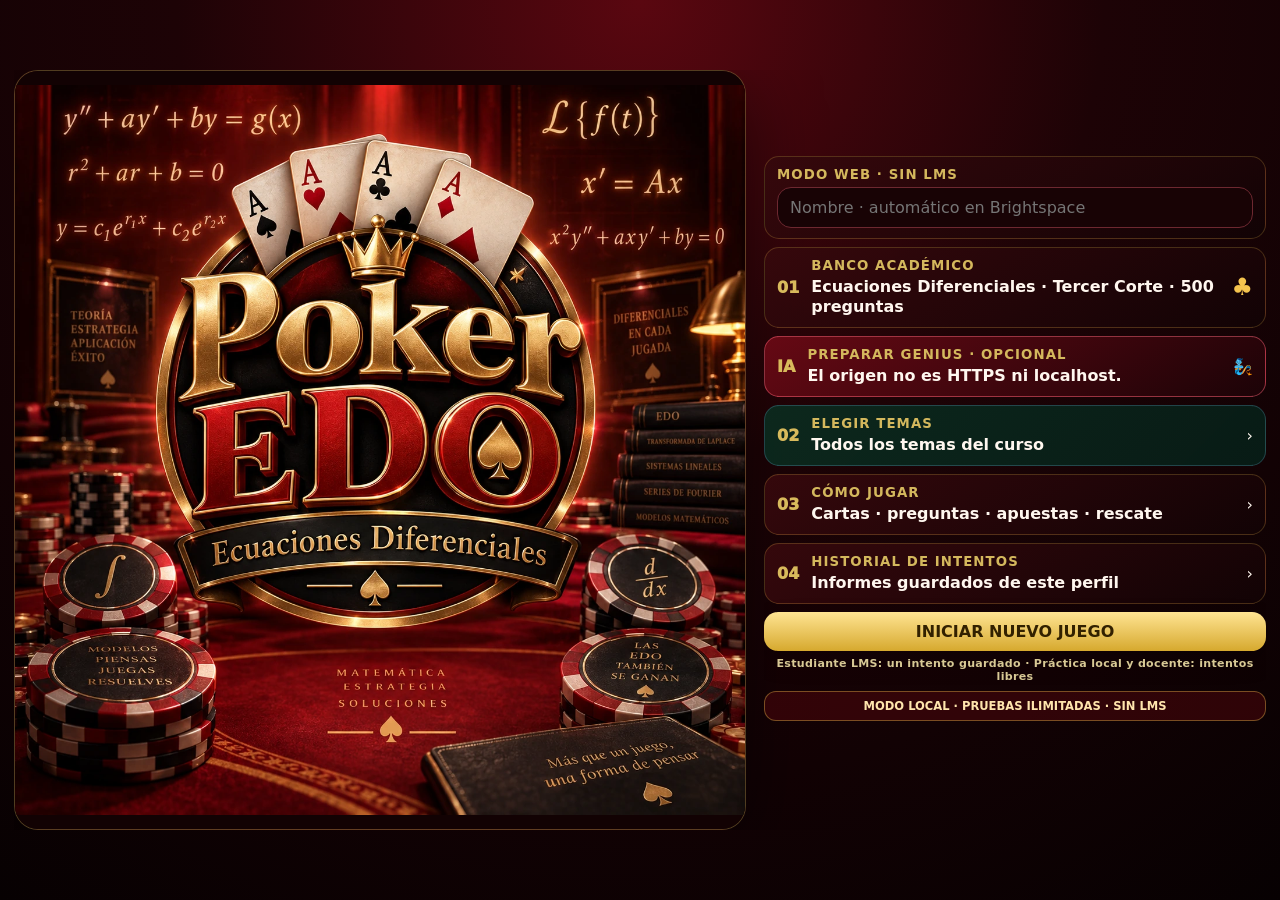
==== commit 41033089: "Add files via upload" ====
--- a/index.html
+++ b/index.html
@@ -227,14 +227,14 @@
       <p id="genieEngineNote" class="genius-engine-note"></p>
       <details id="genieModeDetails" class="genius-model-details" open><summary>Modelo y conexión</summary>
         <p>El tutor local genera respuestas en este equipo. Su primera activación descarga el programa y los pesos desde servidores externos; requiere HTTPS, WebGPU y memoria suficiente. La caché puede ser eliminada por el navegador.</p>
-        <label for="genieProfile">Perfil del modelo</label><select id="genieProfile"><option value="light">Ligero · Qwen3 0.6B</option><option value="standard">Estándar · Qwen3 1.7B</option><option value="advanced">Avanzado · Qwen3 4B</option></select>
+        <label for="genieProfile">Perfil del modelo</label><select id="genieProfile" aria-label="Perfil seguro de Genius"></select>
         <p class="genius-download-note">Descarga orientativa, no medida: 0,5 / 1,2 / 2,6 GB. No está incluida en este ZIP. Elegir un modelo mayor no garantiza mayor exactitud.</p>
         <button id="genieLoadBtn" type="button" class="primary-btn">ACTIVAR IA LOCAL</button><button id="genieCloudBtn" type="button" class="secondary-btn hidden">CONECTAR IA REMOTA</button>
       </details>
       <div class="genius-reference-toggle"><button id="genieGuideBtn" type="button" class="secondary-btn">Consultar fórmulas sin IA</button></div>
       <div id="genieReference" class="genius-reference hidden"></div>
       <div id="genieChat" class="genius-chat" role="log" aria-live="polite" aria-relevant="additions" aria-label="Conversación con Genius"></div>
-      <form id="genieForm" class="genius-form"><label for="genieInput">Tu duda o procedimiento</label><textarea id="genieInput" rows="3" maxlength="2400" placeholder="Puedes empezar con: no sé cómo comenzar…" aria-describedby="genieKeyboardNote"></textarea><small id="genieKeyboardNote">Enter envía · Shift+Enter añade una línea</small><div class="genius-form-actions"><button id="genieSendBtn" type="submit" class="primary-btn">ENVIAR</button><button id="genieCancelBtn" type="button" class="secondary-btn hidden">CANCELAR</button></div></form>
+      <form id="genieForm" class="genius-form"><label for="genieInput">Tu duda o procedimiento</label><textarea id="genieInput" rows="3" maxlength="900" placeholder="Puedes empezar con: no sé cómo comenzar…" aria-describedby="genieKeyboardNote"></textarea><small id="genieKeyboardNote">Enter envía · Shift+Enter añade una línea</small><div class="genius-form-actions"><button id="genieSendBtn" type="submit" class="primary-btn">ENVIAR</button><button id="genieCancelBtn" type="button" class="secondary-btn hidden">CANCELAR</button></div></form>
       <div id="genieStatus" class="genius-status" role="status"></div><button id="genieReadyBtn" type="button" class="secondary-btn">VOLVER A MI RESPUESTA</button>
     </section>
 
--- a/genie/tutor-v72.css
+++ b/genie/tutor-v72.css
@@ -0,0 +1,15 @@
+/* Genius v72: floating tutor; no permanent sidebar. */
+#geniePanel{position:fixed;inset:auto 22px 22px auto;z-index:12000;width:min(470px,calc(100vw - 28px));max-height:calc(100dvh - 44px);overflow:auto;border:1px solid #a84958;border-radius:22px;padding:18px;background:#19141d;box-shadow:0 20px 80px #000b;color:#f9f3f5;font-size:15px;text-align:left;overscroll-behavior:contain}
+#geniePanel.hidden{display:none!important}#geniePanel .genius-panel-head{display:flex;align-items:center;gap:10px;position:sticky;top:-18px;background:#19141d;z-index:2;padding:12px 0;border-bottom:1px solid #ffffff1a}#geniePanel .genius-panel-head>div{flex:1}#geniePanel .genius-panel-head small{display:block;color:#d8c2cd;font-size:12px}#genieHeading{font-size:20px}#geniePanel .genius-help-badge{font-size:10px;max-width:94px;white-space:normal}#geniePanel .genius-orb{font-size:28px;color:#ffc56e;flex:none}#geniePanel button{white-space:normal;min-height:40px;cursor:pointer}#geniePanel button:disabled{opacity:.5;cursor:not-allowed}#genieCloseBtn{border:0;background:transparent;color:#fff;font-size:21px;padding:6px;flex:none}#geniePanel details{border:1px solid #ffffff24;border-radius:12px;padding:10px;margin:12px 0}#geniePanel summary{cursor:pointer;font-weight:700}#geniePanel p{line-height:1.45;margin:8px 0}#geniePanel details p,#genieEngineNote{font-size:12px;color:#e5cfd7}#geniePanel select,#genieInput{width:100%;background:#09090e;color:#fff;border:1px solid #7c6070;border-radius:10px;padding:10px;font:inherit}#geniePanel select{margin:7px 0}#geniePanel label{font-weight:600;font-size:13px}#geniePanel .genius-chat{max-height:36dvh;min-height:76px;overflow:auto;display:flex;flex-direction:column;gap:12px;margin:14px 0;padding:4px;background:transparent;border:0;scroll-behavior:smooth}#geniePanel .genius-msg{max-width:94%;padding:12px 14px;border-radius:14px;line-height:1.6;font-size:14px;overflow-wrap:anywhere}#geniePanel .genius-msg.student{align-self:flex-end;background:#713342;color:#fff;border-bottom-right-radius:4px}#geniePanel .genius-msg.assistant{align-self:flex-start;background:#27232e;border:1px solid #ffffff13;border-bottom-left-radius:4px}#geniePanel .genius-msg .message-body{white-space:pre-wrap}#geniePanel .message-author{display:block;font-size:11px;letter-spacing:.04em;margin-bottom:4px;color:#e7c5cc}#geniePanel .genius-empty{color:#bcaeb7;line-height:1.5;padding:12px;font-size:13px}#geniePanel .genius-form{display:block}#genieInput{min-height:82px;max-height:180px;resize:vertical;margin-top:6px}#genieKeyboardNote{font-size:11px;color:#c2b3bd}#geniePanel .genius-form-actions{display:flex;gap:8px;margin-top:9px}#genieSendBtn{flex:1}#genieStatus{font-size:12px;line-height:1.5;min-height:24px;margin:10px 0;color:#edcba5}#genieReadyBtn{width:100%}#geniePanel .genius-reference{max-height:40dvh;overflow:auto;border:1px solid #a4774a;padding:12px;border-radius:12px;margin-top:10px}#geniePanel .genius-formula{border-top:1px solid #ffffff20;padding:12px 0}#geniePanel .genius-formula small{font-size:11px;color:#c9b9c4}#geniePanel mjx-container[display=true]{max-width:100%;overflow-x:auto;overflow-y:hidden;padding:4px 0}#geniePanel :focus-visible{outline:3px solid #f7c675;outline-offset:3px}#geniePanel .genius-reference-toggle{margin-top:10px}
+@media(min-width:1100px){#questionModal.genius-open>.question-card{margin-right:min(490px,42vw);max-width:calc(100vw - 550px)}}
+@media(max-width:600px){#geniePanel{right:7px;bottom:7px;width:calc(100vw - 14px);max-height:calc(100dvh - 14px);padding:14px;border-radius:16px}#geniePanel .genius-panel-head{top:-14px}#geniePanel .genius-chat{max-height:33dvh}#geniePanel .genius-msg{font-size:14px}}
+@media(prefers-reduced-motion:reduce){#geniePanel *{scroll-behavior:auto!important}}
+#geniePanel .genius-panel-head>div{display:block;min-width:0}#geniePanel .genius-panel-head small{margin-top:4px}#geniePanel .genius-chat{height:auto;min-height:90px}#geniePanel .genius-chat:has(.genius-empty){max-height:130px}#geniePanel .genius-form.hidden{display:none!important}
+/* Prevent the original absolute-positioned card hit targets from overlapping on phones. */
+@media(max-width:600px){
+ #dealerCards .playing-wrap:nth-child(1),#studentCards .playing-wrap:nth-child(1){left:35%!important}
+ #dealerCards .playing-wrap:nth-child(2),#studentCards .playing-wrap:nth-child(2){left:65%!important}
+ #boardCards .playing-wrap:nth-child(1){left:15%!important}#boardCards .playing-wrap:nth-child(2){left:32.5%!important}#boardCards .playing-wrap:nth-child(3){left:50%!important}#boardCards .playing-wrap:nth-child(4){left:67.5%!important}#boardCards .playing-wrap:nth-child(5){left:85%!important}
+ #boardCards .playing-card{width:54px!important;min-width:54px!important;height:76px!important;min-height:76px!important}
+ #boardCards .card-action{max-width:60px!important;font-size:8px!important;padding:7px 3px!important}
+}
--- a/genie/runtime-v721.css
+++ b/genie/runtime-v721.css
@@ -0,0 +1,17 @@
+.genius-cap-overlay[hidden],.genius-cap-overlay [hidden]{display:none!important}
+.genius-cap-overlay{position:fixed;inset:0;z-index:2147483000;background:rgba(12,3,6,.83);display:flex;align-items:center;justify-content:center;padding:18px;color:#fbf4e5;font:15px/1.5 system-ui,-apple-system,'Segoe UI',sans-serif;backdrop-filter:blur(8px)}
+.genius-cap-dialog{display:flex;flex-direction:column;width:min(1040px,100%);max-height:calc(100dvh - 36px);border:1px solid #9d7442;border-radius:23px;background:#21090e;box-shadow:0 28px 100px #000b;overflow:hidden}
+.genius-cap-header{display:flex;align-items:center;justify-content:space-between;padding:21px 30px 16px;border-bottom:1px solid #6a382e;background:linear-gradient(110deg,#570e21,#260b10)}
+.genius-eyebrow{font-size:11px;font-weight:800;letter-spacing:.18em;color:#ecc783;margin:0 0 7px}.genius-cap-header h2{font-size:30px;line-height:1.12;margin:0;color:#fff3d7;font-weight:750}
+.genius-icon-btn{border:1px solid #976454!important;border-radius:50%!important;background:#310b12!important;color:#fff3d7!important;width:40px;height:40px;font-size:28px!important;padding:0!important;line-height:1!important;flex-shrink:0}
+.genius-cap-scroll{overflow-y:auto;padding:18px 30px 22px;overscroll-behavior:contain;min-height:0}.genius-cap-scroll>p{margin:0 0 16px;color:#e9cdbd;max-width:80ch}
+.genius-cap-summary{border:1px solid #7d5843;border-left:4px solid #ecc783;background:#342016;border-radius:10px;padding:13px 16px;margin:0 0 20px;overflow-wrap:anywhere}.genius-cap-summary p{margin:5px 0 0;font-size:14px}.genius-cap-summary.ok{background:#102b24;border-color:#417965}.genius-cap-summary.warn{background:#381419;border-color:#bb7370}.genius-cap-summary strong{display:block;font-size:16px;color:#fff1d9}
+.genius-cap-columns{display:grid;grid-template-columns:minmax(0,1.3fr) minmax(0,1fr);gap:25px}.genius-cap-columns h3{font-size:16px;margin:0 0 13px;font-weight:750;color:#f5d491}
+.genius-checks{list-style:none!important;margin:0!important;padding:0!important}.genius-check{display:flex;align-items:flex-start;gap:11px;margin:0!important;padding:9px 0!important;border-bottom:1px solid #49232a}.genius-check-icon{display:flex;width:24px;height:24px;border-radius:50%;align-items:center;justify-content:center;background:#42212b;color:#e1b783;flex-shrink:0;font-weight:800}.genius-check.pass .genius-check-icon{background:#173f32;color:#a7e9c5}.genius-check.fail .genius-check-icon{background:#652530;color:#ffb4b4}.genius-check strong{display:block;font-size:13px}.genius-check small{display:block;font-size:12px;line-height:1.5;color:#d9bfb4;overflow-wrap:anywhere}
+.genius-model-card{background:#2c1219;border:1px solid #674331;border-radius:13px;padding:18px;align-self:start}.genius-model-card label{display:block;font-size:12px;color:#e3c9b4;margin-bottom:6px}.genius-cap-dialog select{width:100%;background:#16080e;color:#fff1d8;border:1px solid #977947;border-radius:8px;font:inherit;padding:10px;margin:0}.genius-model-card dl{margin:13px 0}.genius-model-card dt{font-size:11px;text-transform:uppercase;letter-spacing:.09em;color:#d9b97e;margin-top:12px}.genius-model-card dd{font-size:13px;font-weight:650;overflow-wrap:anywhere;margin:3px 0 0}.genius-small{font-size:12px;line-height:1.6;color:#ddc7bf;margin:10px 0}
+.genius-cap-dialog button{font:700 12px/1.3 system-ui;letter-spacing:.02em;padding:11px 14px;border-radius:8px;cursor:pointer;min-height:40px;white-space:normal;box-shadow:none}.genius-primary{background:linear-gradient(#b31538,#880d28)!important;color:#fff!important;border:1px solid #e14b65!important}.genius-secondary{background:#261219!important;border:1px solid #92714c!important;color:#f7dfb8!important}.genius-cap-dialog button:disabled{opacity:.46;cursor:not-allowed}.genius-cap-dialog :focus-visible{outline:3px solid #fbe5a1!important;outline-offset:3px}
+.genius-load-progress{background:#1c141c;border:1px solid #8b5952;border-radius:10px;margin-top:18px;padding:16px}.genius-load-progress progress{display:block;width:100%;height:12px;margin:12px 0;accent-color:#e9bd70}
+.genius-technical{margin-top:18px;border-top:1px solid #604034;padding-top:12px;font-size:12px;color:#dcc7ba}.genius-technical summary{cursor:pointer;color:#f4d6a0;font-weight:700}.genius-technical pre{white-space:pre-wrap;overflow-wrap:anywhere;max-height:200px;overflow:auto;background:#13080e;padding:12px;font-size:11px;color:#e4d2bf}.genius-cap-footer{border-top:1px solid #6e4035;background:#1a080d;padding:16px 30px}.genius-cap-actions{display:flex;gap:9px;flex-wrap:wrap}.genius-cap-footer small{display:block;font-size:11px;color:#d7b8a2;margin-top:10px}.genius-local-close-note{color:#f2d294}
+@media(max-width:700px){.genius-cap-overlay{padding:7px}.genius-cap-dialog{max-height:calc(100dvh - 14px);border-radius:15px}.genius-cap-header{padding:16px 18px 13px}.genius-cap-header h2{font-size:25px}.genius-cap-scroll{padding:16px 18px}.genius-cap-columns{grid-template-columns:1fr;gap:18px}.genius-cap-footer{padding:12px 18px}.genius-cap-actions{display:grid;grid-template-columns:1fr 1fr;width:100%}.genius-cap-dialog button{font-size:11px;padding:10px}.genius-cap-header .genius-icon-btn{font-size:28px!important}.genius-cap-scroll>p{font-size:13px}.genius-cap-summary strong{font-size:14px}}
+@media(prefers-reduced-motion:reduce){.genius-cap-overlay{backdrop-filter:none}}
+.genius-report-overlay[hidden]{display:none!important}.genius-report-overlay{position:fixed;inset:0;z-index:99999;background:rgba(9,2,5,.95);padding:18px;display:grid;place-items:center}.genius-report-overlay>section{display:flex;flex-direction:column;width:min(1150px,100%);height:96%;min-height:0;border:1px solid #aa8150;border-radius:18px;background:#24090d;padding:16px;color:#fff3db}.genius-report-overlay header{display:flex;align-items:center;justify-content:space-between;gap:12px;margin-bottom:10px}.genius-report-overlay h2{margin:0}.genius-report-overlay button{padding:12px 16px;background:#870e26;border:1px solid #dcb36c;color:#fff4df;border-radius:10px;font-weight:700;cursor:pointer}.genius-report-overlay iframe{width:100%;flex:1;min-height:100px;background:white;border:0;border-radius:8px}.genius-report-overlay p{font-size:12px;line-height:1.4;margin:8px 0 0}.genius-report-overlay button:focus-visible{outline:3px solid #ffe0a5;outline-offset:3px}@media(max-width:600px){.genius-report-overlay{padding:6px}.genius-report-overlay>section{padding:10px;height:99%}.genius-report-overlay h2{font-size:18px}.genius-report-overlay header{flex-wrap:wrap}}
